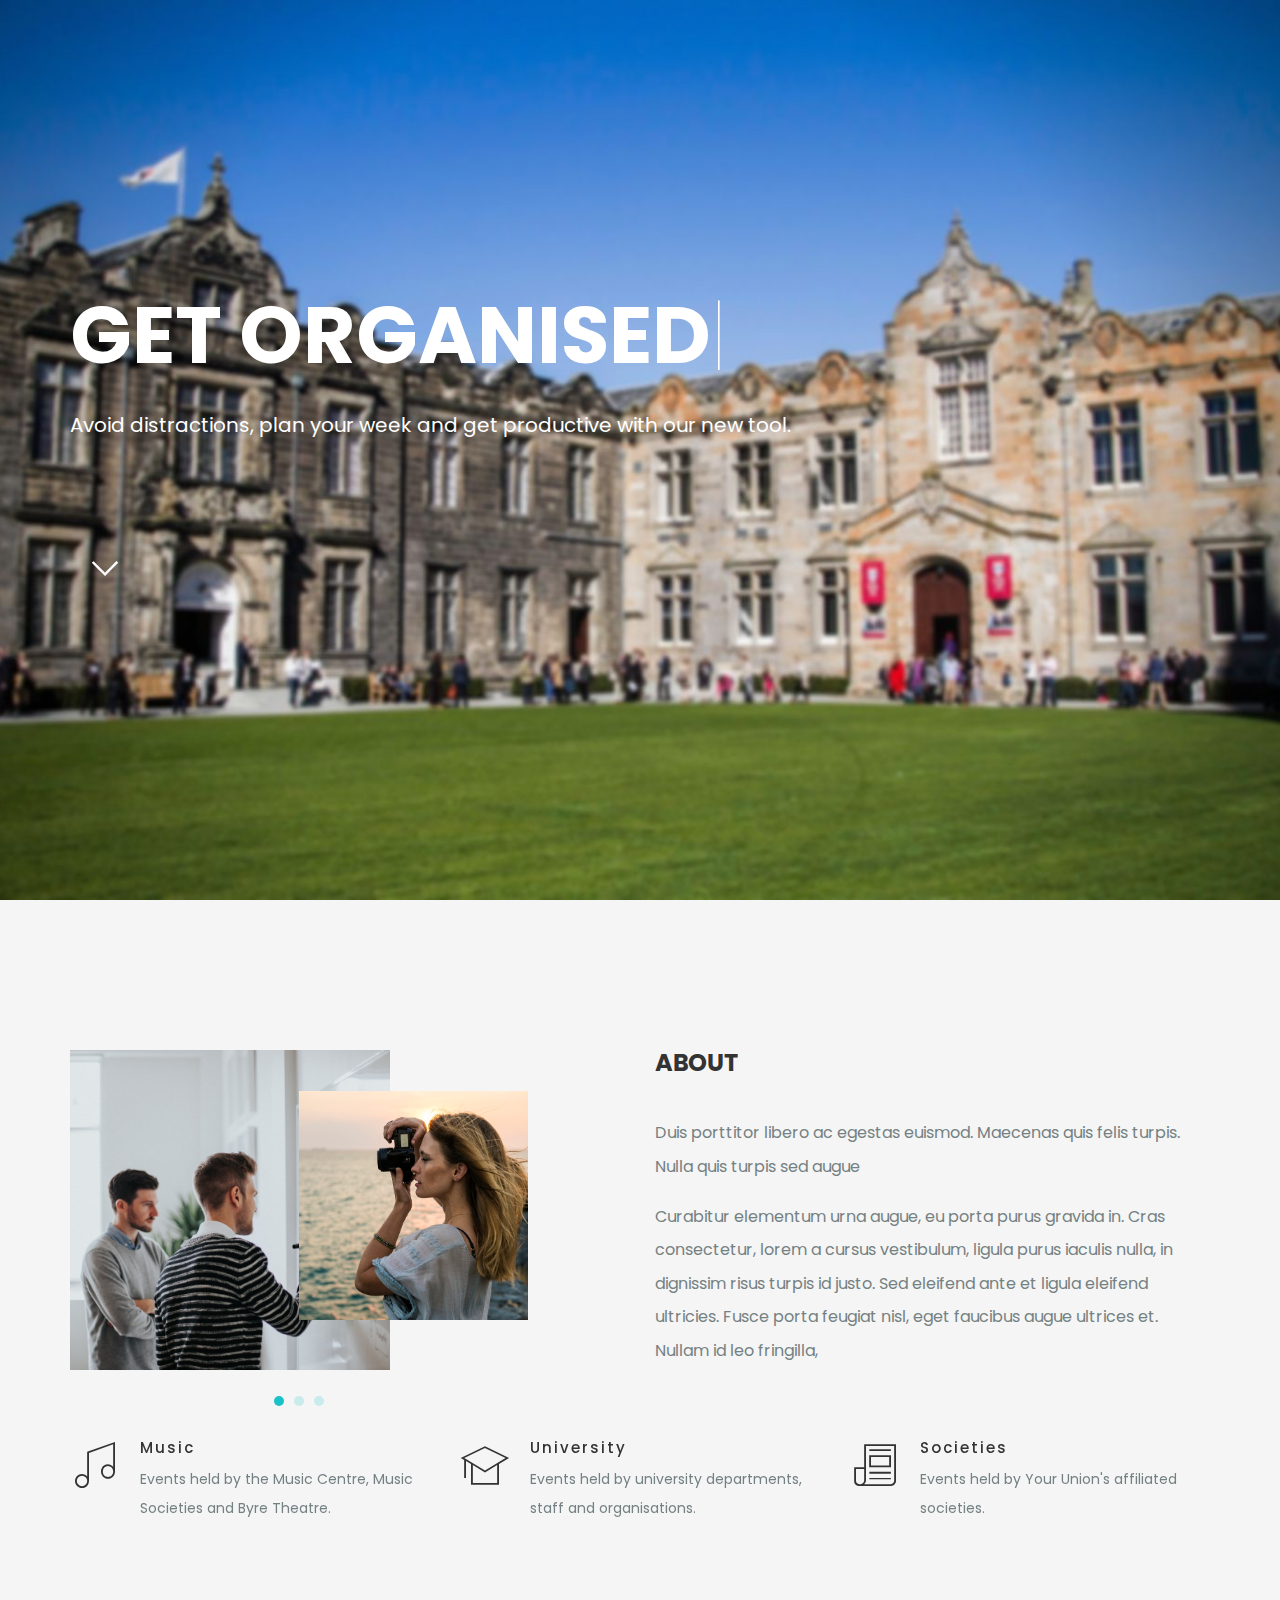
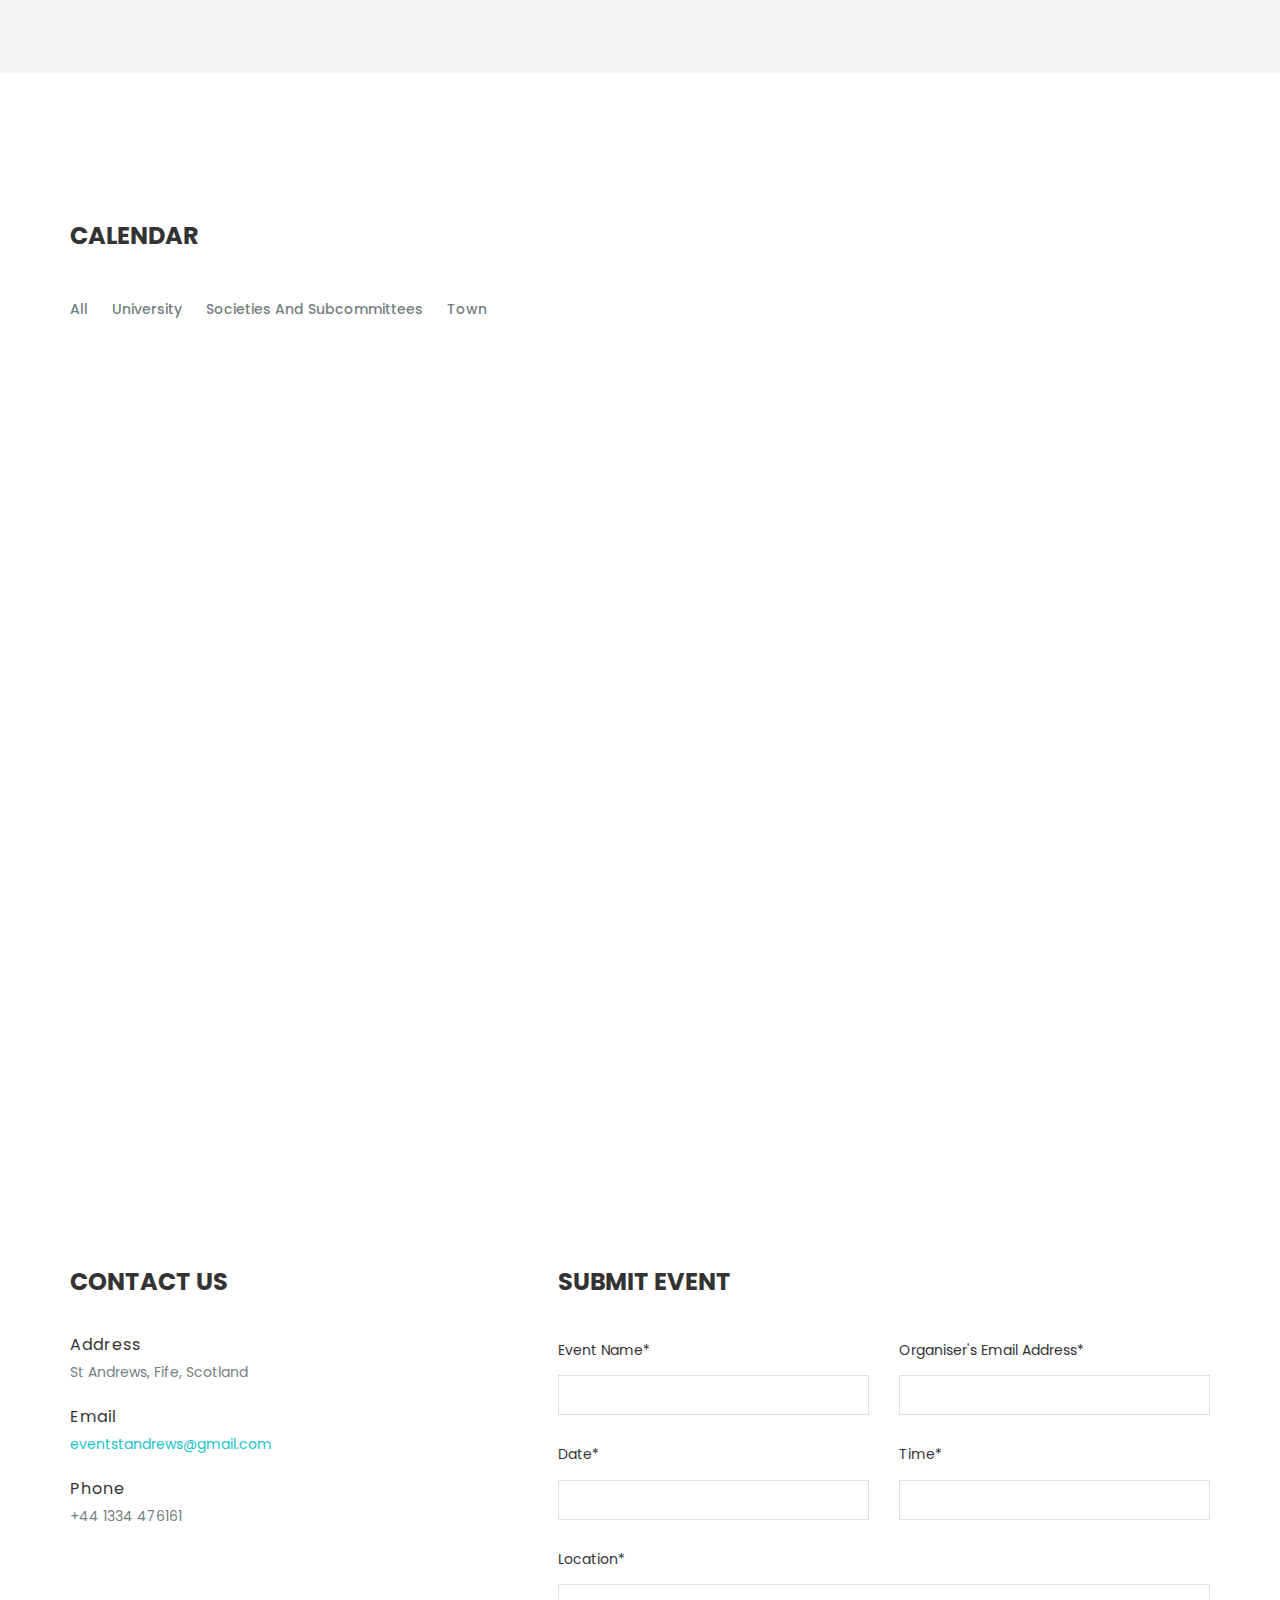
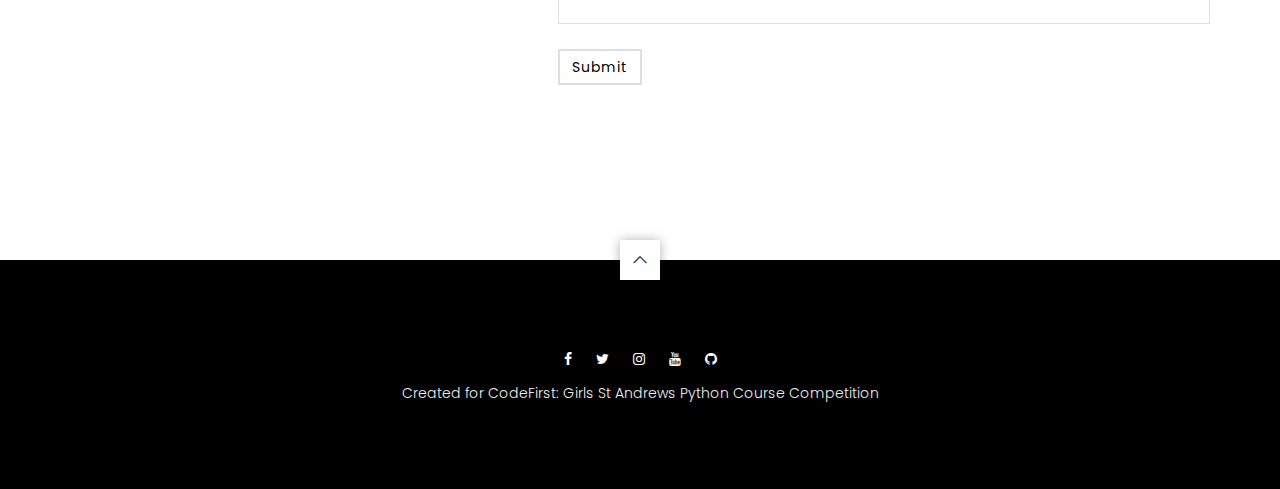
==== index.html @ 561518a0 "Update index.html" ====
<!DOCTYPE html>
<html>
	<head>
		<title>St Andrews Events</title>
		<meta charset="utf-8">
		<meta name="viewport" content="width=device-width, initial-scale=1.0, maximum-scale=1.0, user-scalable=no">
		<meta name="format-detection" content="telephone=no">
		<meta name="apple-mobile-web-app-capable" content="yes">
		<!--Favicon--> 
		<link rel="shortcut icon" type="image/png" href="https://img.icons8.com/ios/64/000000/calendar.png">
		<!-- Fonts-->
		<link rel="stylesheet" type="text/css" href="assets/fonts/fontawesome/font-awesome.min.css">
		<link rel="stylesheet" type="text/css" href="assets/fonts/pe-icon/pe-icon.css">
		<!-- Vendors-->
		<link rel="stylesheet" type="text/css" href="assets/vendors/bootstrap/grid.css">
		<link rel="stylesheet" type="text/css" href="assets/vendors/magnific-popup/magnific-popup.min.css">
		<link rel="stylesheet" type="text/css" href="assets/vendors/swiper/swiper.css">
		<!-- App & fonts-->
		<link rel="stylesheet" type="text/css" href="https://fonts.googleapis.com/css?family=Poppins:300,400,500,600,700">
		<link rel="stylesheet" type="text/css" href="assets/css/main.css"><!--[if lt IE 9]>
			<script src="https://oss.maxcdn.com/libs/html5shiv/3.7.0/html5shiv.js"></script>
		<![endif]-->
	</head>

	<body>
		<div class="page-wrap">

			<!-- header -->
			<header class="header header--fixed">
				<div class="container">
					<div class="header__inner">
						<div class="header__logo"><a href="index.html"><img src="assets/img/logo.png" alt=""/></a></div>
						<div class="header__menu">

							<!-- onepage-nav -->
							<nav class="onepage-nav">

								<!-- onepage-menu -->
								<ul class="onepage-menu">
									<li class="current-menu-item"><a href="#id-1">Home</a>
									</li>
									<li><a href="#id-2">About</a>
									</li>
									<li><a href="#id-3">Calendar</a>
									</li>
									<li><a href="#id-5">Submit Event</a>
									</li>
								</ul><!-- onepage-menu -->

								<div class="navbar-toggle"><span></span><span></span><span></span></div>
							</nav><!-- End / onepage-nav -->

						</div>
					</div>
				</div>
			</header><!-- End / header -->

			<!-- Content-->
			<div class="md-content">

				<!-- hero -->
				<div class="hero" id="id-1" style="background-image: url('assets/img/bg/1.jpg');">
					<div class="hero__wrapper">
						<div class="container">
							<div class="row">
								<div class="col-lg-8 ">
									<h1 class="hero__title">Get

										<!-- typing__module -->
										<div class="typing__module" data-options='{"typeSpeed":60}'>
											<div class="typed-strings"><span>Organised.</span><span>Involved.</span><span>Productive.</span>
											</div><span class="typed"></span>
										</div><!-- End / typing__module -->

									</h1>
									<p class="hero__text">Avoid distractions, plan your week and get productive with our new tool.</p>
								</div>
							</div><span id="back-to-down"><i class="pe-7s-angle-down"></i></span>
						</div>
					</div>
				</div><!-- End / hero -->


				<!-- Section -->
				<section class="md-section bg-gray" id="id-2">
					<div class="container">
						<div class="row">
							<div class="col-lg-5 ">

								<!-- slide-image -->
								<div class="slide-image">

									<!-- swiper__module swiper-container -->
									<div class="swiper__module swiper-container slide-image__front" data-options='{"slidesPerView":1,"spaceBetween":0}'>
										<div class="swiper-wrapper">
											<div class="slide-item" style="background-image: url('assets/img/about/1.jpg');"></div>
											<div class="slide-item" style="background-image: url('assets/img/about/2.jpg');"></div>
											<div class="slide-item" style="background-image: url('assets/img/about/3.jpg');"></div>
										</div>
										<div class="swiper-pagination-custom"></div>
									</div><!-- End / swiper__module swiper-container -->


									<!-- swiper-thumbnails__module swiper-container -->
									<div class="swiper-thumbnails__module swiper-container slide-image__black" data-options='{"slidesPerView":1,"spaceBetween":0,"delay":10000}'>
										<div class="swiper-wrapper">
											<div class="slide-item" style="background-image: url('assets/img/about/1b.jpg');"></div>
											<div class="slide-item" style="background-image: url('assets/img/about/2b.jpg');"></div>
											<div class="slide-item" style="background-image: url('assets/img/about/3b.jpg');"></div>
										</div>
									</div><!-- End / swiper-thumbnails__module swiper-container -->

								</div><!-- End / slide-image -->

							</div>
							<div class="col-lg-6 col-xs-offset-0 col-sm-offset-0 col-md-offset-0 col-lg-offset-1 ">

								<!-- title -->
								<div class="title">
									<h2 class="title__title">About</h2>
								</div><!-- End / title -->

								<p class="fz-16">Duis porttitor libero ac egestas euismod. Maecenas quis felis turpis. Nulla quis turpis sed augue</p>
								<p class="fz-16">Curabitur elementum urna augue, eu porta purus gravida in. Cras consectetur, lorem a cursus vestibulum, ligula purus iaculis nulla, in dignissim risus turpis id justo. Sed eleifend ante et ligula eleifend ultricies. Fusce porta feugiat nisl, eget faucibus augue ultrices et. Nullam id leo fringilla,</p>
							</div>
						</div>

						<!-- swiper__module swiper-container -->
						<div class="swiper__module swiper-container mt-50" data-options='{"slidesPerView":3,"spaceBetween":30,"autoplay":2000,"breakpoints":{"640":{"slidesPerView":1},"991":{"slidesPerView":2}}}'>
							<div class="swiper-wrapper">

								<!-- service -->
								<div class="service mb-0">
									<div class="service__icon"><i class="pe-7s-music"></i></div>
									<h3 class="service__title">Music</h3>
									<p class="service__text">Events held by the Music Centre, Music Societies and Byre Theatre.</p>
								</div><!-- End / service -->


								<!-- service -->
								<div class="service mb-0">
									<div class="service__icon"><i class="pe-7s-study"></i></div>
									<h3 class="service__title">University</h3>
									<p class="service__text">Events held by university departments, staff and organisations.</p>
								</div><!-- End / service -->


								<!-- service -->
								<div class="service mb-0">
									<div class="service__icon"><i class="pe-7s-news-paper"></i></div>
									<h3 class="service__title">Societies</h3>
									<p class="service__text">Events held by Your Union's affiliated societies.</p>
								</div><!-- End / service -->


								<!-- service -->
								<div class="service mb-0">
									<div class="service__icon"><i class="pe-7s-like"></i></div>
									<h3 class="service__title">Town</h3>
									<p class="service__text">Events held by the council and town establishments.</p>
								</div><!-- End / service -->


								<!-- service -->
								<div class="service mb-0">
									<div class="service__icon"><i class="pe-7s-study"></i></div>
									<h3 class="service__title">University</h3>
									<p class="service__text">Events held by university departments, staff and organisations.</p>
								</div><!-- End / service -->


								<!-- service -->
								<div class="service mb-0">
									<div class="service__icon"><i class="pe-7s-news-paper"></i></div>
									<h3 class="service__title">Societies</h3>
									<p class="service__text">Events held by Your Union's affiliated societies.</p>
								</div><!-- End / service -->


								<!-- service -->
								<div class="service mb-0">
									<div class="service__icon"><i class="pe-7s-ball"></i></div>
									<h3 class="service__title">Sports</h3>
									<p class="service__text">Events held by the University Sports Centre.</p>
								</div><!-- End / service -->


								<!-- service -->
								<div class="service mb-0">
									<div class="service__icon"><i class="pe-7s-music"></i></div>
									<h3 class="service__title">Music</h3>
									<p class="service__text">Events held by the Music Centre, Music Societies and Byre Theatre.</p>
								</div><!-- End / service -->


							</div>
						</div><!-- End / swiper__module swiper-container -->

					</div>
				</section>
				<!-- End / Section -->


				<!-- Section -->
				<section class="md-section" id="id-3">
					<div class="container">
						<div class="row">
							<div class="col-lg-8 ">

								<!-- title -->
								<div class="title">
									<h2 class="title__title">Calendar</h2>
								</div><!-- End / title -->

							</div>
						</div>
							<div class="filter">
								<ul class="filter__list">
									<li><a href="#" data-filter="*">All</a></li>
									<li><a href="#" data-filter=".cat1">University</a></li>
									<li><a href="#" data-filter=".cat2">Societies and Subcommittees</a></li>
									<li><a href="#" data-filter=".cat3">Town</a></li>
								</ul>
							</div>
							<iframe src="https://calendar.google.com/calendar/b/1/embed?height=750&amp;wkst=2&amp;bgcolor=%23ffffff&amp;ctz=Europe%2FLondon&amp;src=ZXZlbnRzdGFuZHJld3NAZ21haWwuY29t&amp;src=MDhibmlxaTZuczhkZzJpc28xNDZiMWprb25rMThwMHZAaW1wb3J0LmNhbGVuZGFyLmdvb2dsZS5jb20&amp;color=%23B1365F&amp;color=%232952A3&amp;showPrint=0&amp;hl=en_GB&amp;title=Events%20in%20St%20Andrews" style="border-width:0" width="1100" height="600" frameborder="0" scrolling="no"></iframe>							</div>
						</div>
					</div>
				</section>
				<!-- End / Section -->


				<!-- Section -->
				<section class="md-section" id="id-5">
					<div class="container">
						<div class="row">
							<div class="col-lg-4 ">

								<!-- title -->
								<div class="title">
									<h2 class="title__title">Contact Us</h2>
								</div><!-- End / title -->

								<div class="mb-40">

									<!-- contact -->
									<div class="contact">
										<h3 class="contact__title">Address</h3>
										<div>St Andrews, Fife, Scotland</div>
									</div><!-- End / contact -->


									<!-- contact -->
									<div class="contact">
										<h3 class="contact__title">Email</h3>
										<div><a href="">eventstandrews@gmail.com</a></div>
									</div><!-- End / contact -->


									<!-- contact -->
									<div class="contact">
										<h3 class="contact__title">Phone</h3>
										<div>+44 1334 476161</div>
									</div><!-- End / contact -->

								</div>
							</div>
							<div class="col-lg-7 col-xs-offset-0 col-sm-offset-0 col-md-offset-0 col-lg-offset-1 ">

								<!-- title -->
								<div class="title">
									<h2 class="title__title">Submit Event</h2>
								</div><!-- End / title -->

								<div class="form-wrapper">

									<!-- form-item -->
									<div class="form-item form-item--half">
										<label class="form__label">Event Name<span>*</span>
										</label>
										<input class="form-control" type="text" name="input" placeholder=""/>
									</div><!-- End / form-item -->


									<!-- form-item -->
									<div class="form-item form-item--half">
										<label class="form__label">Organiser's Email Address<span>*</span>
										</label>
										<input class="form-control" type="text" name="input" placeholder=""/>
									</div><!-- End / form-item -->

									<!-- form-item -->
									<div class="form-item form-item--half">
										<label class="form__label">Date<span>*</span>
										</label>
										<input class="form-control" type="text" name="input" placeholder=""/>
									</div><!-- End / form-item -->


									<!-- form-item -->
									<div class="form-item form-item--half">
										<label class="form__label">Time<span>*</span>
										</label>
										<input class="form-control" type="text" name="input" placeholder=""/>
									</div><!-- End / form-item -->


									<!-- form-item -->
									<div class="form-item form-item">
										<label class="form__label">Location<span>*</span>
										</label>
										<input class="form-control" type="text" name="input" placeholder=""/>
									</div><!-- End / form-item -->


									<!-- form-item -->
									<div class="form-item">
										<a class="md-btn btn-custom" href="#">Submit
										</a>
									</div><!-- End / form-item -->

								</div>
							</div>
						</div>
					</div>
				</section>
				<!-- End / Section -->

			</div>
			<!-- End / Content-->

			<!-- footer -->
			<div class="footer">
				<div id="back-to-top"><i class="pe-7s-angle-up"></i></div>
				<div class="container">
					<div class="footer__wrapper">
						<div class="footer__social">

										<!-- social-icon -->
										<a class="social-icon" href="https://www.facebook.com/uniofsta/"><i class="social-icon__icon fa fa-facebook"></i>
										</a><!-- End / social-icon -->


										<!-- social-icon -->
										<a class="social-icon" href="https://twitter.com/univofstandrews?ref_src=twsrc%5Egoogle%7Ctwcamp%5Eserp%7Ctwgr%5Eauthor"><i class="social-icon__icon fa fa-twitter"></i>
										</a><!-- End / social-icon -->


										<!-- social-icon -->
										<a class="social-icon" href="https://www.instagram.com/uniofstandrews/?hl=en"><i class="social-icon__icon fa fa-instagram"></i>
										</a><!-- End / social-icon -->


										<!-- social-icon -->
										<a class="social-icon" href="https://www.youtube.com/channel/UCQ_Bw0nHSSAQrsTl6CIl1nQ"><i class="social-icon__icon fa fa-youtube"></i>
										</a><!-- End / social-icon -->


										<!-- social-icon -->
										<a class="social-icon" href="https://github.com/mollechu/StAEvents"><i class="social-icon__icon fa fa-github"></i>
										</a><!-- End / social-icon -->

						</div>
						<p class="footer__copy">Created for CodeFirst: Girls St Andrews Python Course Competition</p>
					</div>
				</div>
			</div><!-- End / footer -->

		</div>
		<!-- Vendors-->
		<script type="text/javascript" src="assets/vendors/jquery/jquery.min.js"></script>
		<script type="text/javascript" src="assets/vendors/imagesloaded/imagesloaded.pkgd.js"></script>
		<script type="text/javascript" src="assets/vendors/isotope-layout/isotope.pkgd.js"></script>
		<script type="text/javascript" src="assets/vendors/jquery-one-page/jquery.nav.min.js"></script>
		<script type="text/javascript" src="assets/vendors/jquery.easing/jquery.easing.min.js"></script>
		<script type="text/javascript" src="assets/vendors/jquery.matchHeight/jquery.matchHeight.min.js"></script>
		<script type="text/javascript" src="assets/vendors/magnific-popup/jquery.magnific-popup.min.js"></script>
		<script type="text/javascript" src="assets/vendors/masonry-layout/masonry.pkgd.js"></script>
		<script type="text/javascript" src="assets/vendors/swiper/swiper.jquery.js"></script>
		<script type="text/javascript" src="assets/vendors/menu/menu.js"></script>
		<script type="text/javascript" src="assets/vendors/typed/typed.min.js"></script>
		<!-- App-->
		<script type="text/javascript" src="assets/js/main.js"></script>
	</body>
</html>
---- assets/fonts/pe-icon/pe-icon.css ----
@font-face {
	font-family: 'Pe-icon-7-stroke';
	src:url('fonts/Pe-icon-7-stroke.eot?d7yf1v');
	src:url('fonts/Pe-icon-7-stroke.eot?#iefixd7yf1v') format('embedded-opentype'),
		url('fonts/Pe-icon-7-stroke.woff?d7yf1v') format('woff'),
		url('fonts/Pe-icon-7-stroke.ttf?d7yf1v') format('truetype'),
		url('fonts/Pe-icon-7-stroke.svg?d7yf1v#Pe-icon-7-stroke') format('svg');
	font-weight: normal;
	font-style: normal;
}

[class^="pe-7s-"], [class*=" pe-7s-"] {
	font-family: 'Pe-icon-7-stroke';
	speak: none;
	font-style: normal;
	font-weight: normal;
	font-variant: normal;
	text-transform: none;
	line-height: 1;

	/* Better Font Rendering =========== */
	-webkit-font-smoothing: antialiased;
	-moz-osx-font-smoothing: grayscale;
}

.pe-7s-album:before {
	content: "\e6aa";
}
.pe-7s-arc:before {
	content: "\e6ab";
}
.pe-7s-back-2:before {
	content: "\e6ac";
}
.pe-7s-bandaid:before {
	content: "\e6ad";
}
.pe-7s-car:before {
	content: "\e6ae";
}
.pe-7s-diamond:before {
	content: "\e6af";
}
.pe-7s-door-lock:before {
	content: "\e6b0";
}
.pe-7s-eyedropper:before {
	content: "\e6b1";
}
.pe-7s-female:before {
	content: "\e6b2";
}
.pe-7s-gym:before {
	content: "\e6b3";
}
.pe-7s-hammer:before {
	content: "\e6b4";
}
.pe-7s-headphones:before {
	content: "\e6b5";
}
.pe-7s-helm:before {
	content: "\e6b6";
}
.pe-7s-hourglass:before {
	content: "\e6b7";
}
.pe-7s-leaf:before {
	content: "\e6b8";
}
.pe-7s-magic-wand:before {
	content: "\e6b9";
}
.pe-7s-male:before {
	content: "\e6ba";
}
.pe-7s-map-2:before {
	content: "\e6bb";
}
.pe-7s-next-2:before {
	content: "\e6bc";
}
.pe-7s-paint-bucket:before {
	content: "\e6bd";
}
.pe-7s-pendrive:before {
	content: "\e6be";
}
.pe-7s-photo:before {
	content: "\e6bf";
}
.pe-7s-piggy:before {
	content: "\e6c0";
}
.pe-7s-plugin:before {
	content: "\e6c1";
}
.pe-7s-refresh-2:before {
	content: "\e6c2";
}
.pe-7s-rocket:before {
	content: "\e6c3";
}
.pe-7s-settings:before {
	content: "\e6c4";
}
.pe-7s-shield:before {
	content: "\e6c5";
}
.pe-7s-smile:before {
	content: "\e6c6";
}
.pe-7s-usb:before {
	content: "\e6c7";
}
.pe-7s-vector:before {
	content: "\e6c8";
}
.pe-7s-wine:before {
	content: "\e6c9";
}
.pe-7s-cloud-upload:before {
	content: "\e68a";
}
.pe-7s-cash:before {
	content: "\e68c";
}
.pe-7s-close:before {
	content: "\e680";
}
.pe-7s-bluetooth:before {
	content: "\e68d";
}
.pe-7s-cloud-download:before {
	content: "\e68b";
}
.pe-7s-way:before {
	content: "\e68e";
}
.pe-7s-close-circle:before {
	content: "\e681";
}
.pe-7s-id:before {
	content: "\e68f";
}
.pe-7s-angle-up:before {
	content: "\e682";
}
.pe-7s-wristwatch:before {
	content: "\e690";
}
.pe-7s-angle-up-circle:before {
	content: "\e683";
}
.pe-7s-world:before {
	content: "\e691";
}
.pe-7s-angle-right:before {
	content: "\e684";
}
.pe-7s-volume:before {
	content: "\e692";
}
.pe-7s-angle-right-circle:before {
	content: "\e685";
}
.pe-7s-users:before {
	content: "\e693";
}
.pe-7s-angle-left:before {
	content: "\e686";
}
.pe-7s-user-female:before {
	content: "\e694";
}
.pe-7s-angle-left-circle:before {
	content: "\e687";
}
.pe-7s-up-arrow:before {
	content: "\e695";
}
.pe-7s-angle-down:before {
	content: "\e688";
}
.pe-7s-switch:before {
	content: "\e696";
}
.pe-7s-angle-down-circle:before {
	content: "\e689";
}
.pe-7s-scissors:before {
	content: "\e697";
}
.pe-7s-wallet:before {
	content: "\e600";
}
.pe-7s-safe:before {
	content: "\e698";
}
.pe-7s-volume2:before {
	content: "\e601";
}
.pe-7s-volume1:before {
	content: "\e602";
}
.pe-7s-voicemail:before {
	content: "\e603";
}
.pe-7s-video:before {
	content: "\e604";
}
.pe-7s-user:before {
	content: "\e605";
}
.pe-7s-upload:before {
	content: "\e606";
}
.pe-7s-unlock:before {
	content: "\e607";
}
.pe-7s-umbrella:before {
	content: "\e608";
}
.pe-7s-trash:before {
	content: "\e609";
}
.pe-7s-tools:before {
	content: "\e60a";
}
.pe-7s-timer:before {
	content: "\e60b";
}
.pe-7s-ticket:before {
	content: "\e60c";
}
.pe-7s-target:before {
	content: "\e60d";
}
.pe-7s-sun:before {
	content: "\e60e";
}
.pe-7s-study:before {
	content: "\e60f";
}
.pe-7s-stopwatch:before {
	content: "\e610";
}
.pe-7s-star:before {
	content: "\e611";
}
.pe-7s-speaker:before {
	content: "\e612";
}
.pe-7s-signal:before {
	content: "\e613";
}
.pe-7s-shuffle:before {
	content: "\e614";
}
.pe-7s-shopbag:before {
	content: "\e615";
}
.pe-7s-share:before {
	content: "\e616";
}
.pe-7s-server:before {
	content: "\e617";
}
.pe-7s-search:before {
	content: "\e618";
}
.pe-7s-film:before {
	content: "\e6a5";
}
.pe-7s-science:before {
	content: "\e619";
}
.pe-7s-disk:before {
	content: "\e6a6";
}
.pe-7s-ribbon:before {
	content: "\e61a";
}
.pe-7s-repeat:before {
	content: "\e61b";
}
.pe-7s-refresh:before {
	content: "\e61c";
}
.pe-7s-add-user:before {
	content: "\e6a9";
}
.pe-7s-refresh-cloud:before {
	content: "\e61d";
}
.pe-7s-paperclip:before {
	content: "\e69c";
}
.pe-7s-radio:before {
	content: "\e61e";
}
.pe-7s-note2:before {
	content: "\e69d";
}
.pe-7s-print:before {
	content: "\e61f";
}
.pe-7s-network:before {
	content: "\e69e";
}
.pe-7s-prev:before {
	content: "\e620";
}
.pe-7s-mute:before {
	content: "\e69f";
}
.pe-7s-power:before {
	content: "\e621";
}
.pe-7s-medal:before {
	content: "\e6a0";
}
.pe-7s-portfolio:before {
	content: "\e622";
}
.pe-7s-like2:before {
	content: "\e6a1";
}
.pe-7s-plus:before {
	content: "\e623";
}
.pe-7s-left-arrow:before {
	content: "\e6a2";
}
.pe-7s-play:before {
	content: "\e624";
}
.pe-7s-key:before {
	content: "\e6a3";
}
.pe-7s-plane:before {
	content: "\e625";
}
.pe-7s-joy:before {
	content: "\e6a4";
}
.pe-7s-photo-gallery:before {
	content: "\e626";
}
.pe-7s-pin:before {
	content: "\e69b";
}
.pe-7s-phone:before {
	content: "\e627";
}
.pe-7s-plug:before {
	content: "\e69a";
}
.pe-7s-pen:before {
	content: "\e628";
}
.pe-7s-right-arrow:before {
	content: "\e699";
}
.pe-7s-paper-plane:before {
	content: "\e629";
}
.pe-7s-delete-user:before {
	content: "\e6a7";
}
.pe-7s-paint:before {
	content: "\e62a";
}
.pe-7s-bottom-arrow:before {
	content: "\e6a8";
}
.pe-7s-notebook:before {
	content: "\e62b";
}
.pe-7s-note:before {
	content: "\e62c";
}
.pe-7s-next:before {
	content: "\e62d";
}
.pe-7s-news-paper:before {
	content: "\e62e";
}
.pe-7s-musiclist:before {
	content: "\e62f";
}
.pe-7s-music:before {
	content: "\e630";
}
.pe-7s-mouse:before {
	content: "\e631";
}
.pe-7s-more:before {
	content: "\e632";
}
.pe-7s-moon:before {
	content: "\e633";
}
.pe-7s-monitor:before {
	content: "\e634";
}
.pe-7s-micro:before {
	content: "\e635";
}
.pe-7s-menu:before {
	content: "\e636";
}
.pe-7s-map:before {
	content: "\e637";
}
.pe-7s-map-marker:before {
	content: "\e638";
}
.pe-7s-mail:before {
	content: "\e639";
}
.pe-7s-mail-open:before {
	content: "\e63a";
}
.pe-7s-mail-open-file:before {
	content: "\e63b";
}
.pe-7s-magnet:before {
	content: "\e63c";
}
.pe-7s-loop:before {
	content: "\e63d";
}
.pe-7s-look:before {
	content: "\e63e";
}
.pe-7s-lock:before {
	content: "\e63f";
}
.pe-7s-lintern:before {
	content: "\e640";
}
.pe-7s-link:before {
	content: "\e641";
}
.pe-7s-like:before {
	content: "\e642";
}
.pe-7s-light:before {
	content: "\e643";
}
.pe-7s-less:before {
	content: "\e644";
}
.pe-7s-keypad:before {
	content: "\e645";
}
.pe-7s-junk:before {
	content: "\e646";
}
.pe-7s-info:before {
	content: "\e647";
}
.pe-7s-home:before {
	content: "\e648";
}
.pe-7s-help2:before {
	content: "\e649";
}
.pe-7s-help1:before {
	content: "\e64a";
}
.pe-7s-graph3:before {
	content: "\e64b";
}
.pe-7s-graph2:before {
	content: "\e64c";
}
.pe-7s-graph1:before {
	content: "\e64d";
}
.pe-7s-graph:before {
	content: "\e64e";
}
.pe-7s-global:before {
	content: "\e64f";
}
.pe-7s-gleam:before {
	content: "\e650";
}
.pe-7s-glasses:before {
	content: "\e651";
}
.pe-7s-gift:before {
	content: "\e652";
}
.pe-7s-folder:before {
	content: "\e653";
}
.pe-7s-flag:before {
	content: "\e654";
}
.pe-7s-filter:before {
	content: "\e655";
}
.pe-7s-file:before {
	content: "\e656";
}
.pe-7s-expand1:before {
	content: "\e657";
}
.pe-7s-exapnd2:before {
	content: "\e658";
}
.pe-7s-edit:before {
	content: "\e659";
}
.pe-7s-drop:before {
	content: "\e65a";
}
.pe-7s-drawer:before {
	content: "\e65b";
}
.pe-7s-download:before {
	content: "\e65c";
}
.pe-7s-display2:before {
	content: "\e65d";
}
.pe-7s-display1:before {
	content: "\e65e";
}
.pe-7s-diskette:before {
	content: "\e65f";
}
.pe-7s-date:before {
	content: "\e660";
}
.pe-7s-cup:before {
	content: "\e661";
}
.pe-7s-culture:before {
	content: "\e662";
}
.pe-7s-crop:before {
	content: "\e663";
}
.pe-7s-credit:before {
	content: "\e664";
}
.pe-7s-copy-file:before {
	content: "\e665";
}
.pe-7s-config:before {
	content: "\e666";
}
.pe-7s-compass:before {
	content: "\e667";
}
.pe-7s-comment:before {
	content: "\e668";
}
.pe-7s-coffee:before {
	content: "\e669";
}
.pe-7s-cloud:before {
	content: "\e66a";
}
.pe-7s-clock:before {
	content: "\e66b";
}
.pe-7s-check:before {
	content: "\e66c";
}
.pe-7s-chat:before {
	content: "\e66d";
}
.pe-7s-cart:before {
	content: "\e66e";
}
.pe-7s-camera:before {
	content: "\e66f";
}
.pe-7s-call:before {
	content: "\e670";
}
.pe-7s-calculator:before {
	content: "\e671";
}
.pe-7s-browser:before {
	content: "\e672";
}
.pe-7s-box2:before {
	content: "\e673";
}
.pe-7s-box1:before {
	content: "\e674";
}
.pe-7s-bookmarks:before {
	content: "\e675";
}
.pe-7s-bicycle:before {
	content: "\e676";
}
.pe-7s-bell:before {
	content: "\e677";
}
.pe-7s-battery:before {
	content: "\e678";
}
.pe-7s-ball:before {
	content: "\e679";
}
.pe-7s-back:before {
	content: "\e67a";
}
.pe-7s-attention:before {
	content: "\e67b";
}
.pe-7s-anchor:before {
	content: "\e67c";
}
.pe-7s-albums:before {
	content: "\e67d";
}
.pe-7s-alarm:before {
	content: "\e67e";
}
.pe-7s-airplay:before {
	content: "\e67f";
}
---- assets/vendors/bootstrap/grid.css ----
/*!
 * Bootstrap v3.3.7 (http://getbootstrap.com)
 * Copyright 2011-2016 Twitter, Inc.
 * Licensed under MIT (https://github.com/twbs/bootstrap/blob/master/LICENSE)
 */
html{font-family:sans-serif;-ms-text-size-adjust:100%;-webkit-text-size-adjust:100%}body{margin:0}article,aside,details,figcaption,figure,footer,header,hgroup,main,menu,nav,section,summary{display:block}audio,canvas,progress,video{display:inline-block;vertical-align:baseline}audio:not([controls]){display:none;height:0}[hidden],template{display:none}a{background-color:transparent}a:active,a:hover{outline:0}abbr[title]{border-bottom:1px dotted}b,strong{font-weight:bold}dfn{font-style:italic}h1{font-size:2em;margin:0.67em 0}mark{background:#ff0;color:#000}small{font-size:80%}sub,sup{font-size:75%;line-height:0;position:relative;vertical-align:baseline}sup{top:-0.5em}sub{bottom:-0.25em}img{border:0}svg:not(:root){overflow:hidden}figure{margin:1em 40px}hr{-webkit-box-sizing:content-box;-moz-box-sizing:content-box;box-sizing:content-box;height:0}pre{overflow:auto}code,kbd,pre,samp{font-family:monospace, monospace;font-size:1em}button,input,optgroup,select,textarea{color:inherit;font:inherit;margin:0}button{overflow:visible}button,select{text-transform:none}button,html input[type="button"],input[type="reset"],input[type="submit"]{-webkit-appearance:button;cursor:pointer}button[disabled],html input[disabled]{cursor:default}button::-moz-focus-inner,input::-moz-focus-inner{border:0;padding:0}input{line-height:normal}input[type="checkbox"],input[type="radio"]{-webkit-box-sizing:border-box;-moz-box-sizing:border-box;box-sizing:border-box;padding:0}input[type="number"]::-webkit-inner-spin-button,input[type="number"]::-webkit-outer-spin-button{height:auto}input[type="search"]{-webkit-appearance:textfield;-webkit-box-sizing:content-box;-moz-box-sizing:content-box;box-sizing:content-box}input[type="search"]::-webkit-search-cancel-button,input[type="search"]::-webkit-search-decoration{-webkit-appearance:none}fieldset{border:1px solid #c0c0c0;margin:0 2px;padding:0.35em 0.625em 0.75em}legend{border:0;padding:0}textarea{overflow:auto}optgroup{font-weight:bold}table{border-collapse:collapse;border-spacing:0}td,th{padding:0}*{-webkit-box-sizing:border-box;-moz-box-sizing:border-box;box-sizing:border-box}*:before,*:after{-webkit-box-sizing:border-box;-moz-box-sizing:border-box;box-sizing:border-box}html{font-size:10px;-webkit-tap-highlight-color:rgba(0,0,0,0)}body{font-family:"Helvetica Neue",Helvetica,Arial,sans-serif;font-size:14px;line-height:1.42857143;color:#333;background-color:#fff}input,button,select,textarea{font-family:inherit;font-size:inherit;line-height:inherit}a{color:#337ab7;text-decoration:none}a:hover,a:focus{color:#23527c;text-decoration:underline}a:focus{outline:5px auto -webkit-focus-ring-color;outline-offset:-2px}figure{margin:0}img{vertical-align:middle}.img-responsive{display:block;max-width:100%;height:auto}.img-rounded{border-radius:6px}.img-thumbnail{padding:4px;line-height:1.42857143;background-color:#fff;border:1px solid #ddd;border-radius:4px;-webkit-transition:all .2s ease-in-out;-o-transition:all .2s ease-in-out;transition:all .2s ease-in-out;display:inline-block;max-width:100%;height:auto}.img-circle{border-radius:50%}hr{margin-top:20px;margin-bottom:20px;border:0;border-top:1px solid #eee}.sr-only{position:absolute;width:1px;height:1px;margin:-1px;padding:0;overflow:hidden;clip:rect(0, 0, 0, 0);border:0}.sr-only-focusable:active,.sr-only-focusable:focus{position:static;width:auto;height:auto;margin:0;overflow:visible;clip:auto}[role="button"]{cursor:pointer}.container{margin-right:auto;margin-left:auto;padding-left:15px;padding-right:15px}@media (min-width:768px){.container{width:750px}}@media (min-width:992px){.container{width:970px}}@media (min-width:1200px){.container{width:1170px}}.container-fluid{margin-right:auto;margin-left:auto;padding-left:15px;padding-right:15px}.row{margin-left:-15px;margin-right:-15px}.col-xs-1, .col-sm-1, .col-md-1, .col-lg-1, .col-xs-2, .col-sm-2, .col-md-2, .col-lg-2, .col-xs-3, .col-sm-3, .col-md-3, .col-lg-3, .col-xs-4, .col-sm-4, .col-md-4, .col-lg-4, .col-xs-5, .col-sm-5, .col-md-5, .col-lg-5, .col-xs-6, .col-sm-6, .col-md-6, .col-lg-6, .col-xs-7, .col-sm-7, .col-md-7, .col-lg-7, .col-xs-8, .col-sm-8, .col-md-8, .col-lg-8, .col-xs-9, .col-sm-9, .col-md-9, .col-lg-9, .col-xs-10, .col-sm-10, .col-md-10, .col-lg-10, .col-xs-11, .col-sm-11, .col-md-11, .col-lg-11, .col-xs-12, .col-sm-12, .col-md-12, .col-lg-12{position:relative;min-height:1px;padding-left:15px;padding-right:15px}.col-xs-1, .col-xs-2, .col-xs-3, .col-xs-4, .col-xs-5, .col-xs-6, .col-xs-7, .col-xs-8, .col-xs-9, .col-xs-10, .col-xs-11, .col-xs-12{float:left}.col-xs-12{width:100%}.col-xs-11{width:91.66666667%}.col-xs-10{width:83.33333333%}.col-xs-9{width:75%}.col-xs-8{width:66.66666667%}.col-xs-7{width:58.33333333%}.col-xs-6{width:50%}.col-xs-5{width:41.66666667%}.col-xs-4{width:33.33333333%}.col-xs-3{width:25%}.col-xs-2{width:16.66666667%}.col-xs-1{width:8.33333333%}.col-xs-pull-12{right:100%}.col-xs-pull-11{right:91.66666667%}.col-xs-pull-10{right:83.33333333%}.col-xs-pull-9{right:75%}.col-xs-pull-8{right:66.66666667%}.col-xs-pull-7{right:58.33333333%}.col-xs-pull-6{right:50%}.col-xs-pull-5{right:41.66666667%}.col-xs-pull-4{right:33.33333333%}.col-xs-pull-3{right:25%}.col-xs-pull-2{right:16.66666667%}.col-xs-pull-1{right:8.33333333%}.col-xs-pull-0{right:auto}.col-xs-push-12{left:100%}.col-xs-push-11{left:91.66666667%}.col-xs-push-10{left:83.33333333%}.col-xs-push-9{left:75%}.col-xs-push-8{left:66.66666667%}.col-xs-push-7{left:58.33333333%}.col-xs-push-6{left:50%}.col-xs-push-5{left:41.66666667%}.col-xs-push-4{left:33.33333333%}.col-xs-push-3{left:25%}.col-xs-push-2{left:16.66666667%}.col-xs-push-1{left:8.33333333%}.col-xs-push-0{left:auto}.col-xs-offset-12{margin-left:100%}.col-xs-offset-11{margin-left:91.66666667%}.col-xs-offset-10{margin-left:83.33333333%}.col-xs-offset-9{margin-left:75%}.col-xs-offset-8{margin-left:66.66666667%}.col-xs-offset-7{margin-left:58.33333333%}.col-xs-offset-6{margin-left:50%}.col-xs-offset-5{margin-left:41.66666667%}.col-xs-offset-4{margin-left:33.33333333%}.col-xs-offset-3{margin-left:25%}.col-xs-offset-2{margin-left:16.66666667%}.col-xs-offset-1{margin-left:8.33333333%}.col-xs-offset-0{margin-left:0}@media (min-width:768px){.col-sm-1, .col-sm-2, .col-sm-3, .col-sm-4, .col-sm-5, .col-sm-6, .col-sm-7, .col-sm-8, .col-sm-9, .col-sm-10, .col-sm-11, .col-sm-12{float:left}.col-sm-12{width:100%}.col-sm-11{width:91.66666667%}.col-sm-10{width:83.33333333%}.col-sm-9{width:75%}.col-sm-8{width:66.66666667%}.col-sm-7{width:58.33333333%}.col-sm-6{width:50%}.col-sm-5{width:41.66666667%}.col-sm-4{width:33.33333333%}.col-sm-3{width:25%}.col-sm-2{width:16.66666667%}.col-sm-1{width:8.33333333%}.col-sm-pull-12{right:100%}.col-sm-pull-11{right:91.66666667%}.col-sm-pull-10{right:83.33333333%}.col-sm-pull-9{right:75%}.col-sm-pull-8{right:66.66666667%}.col-sm-pull-7{right:58.33333333%}.col-sm-pull-6{right:50%}.col-sm-pull-5{right:41.66666667%}.col-sm-pull-4{right:33.33333333%}.col-sm-pull-3{right:25%}.col-sm-pull-2{right:16.66666667%}.col-sm-pull-1{right:8.33333333%}.col-sm-pull-0{right:auto}.col-sm-push-12{left:100%}.col-sm-push-11{left:91.66666667%}.col-sm-push-10{left:83.33333333%}.col-sm-push-9{left:75%}.col-sm-push-8{left:66.66666667%}.col-sm-push-7{left:58.33333333%}.col-sm-push-6{left:50%}.col-sm-push-5{left:41.66666667%}.col-sm-push-4{left:33.33333333%}.col-sm-push-3{left:25%}.col-sm-push-2{left:16.66666667%}.col-sm-push-1{left:8.33333333%}.col-sm-push-0{left:auto}.col-sm-offset-12{margin-left:100%}.col-sm-offset-11{margin-left:91.66666667%}.col-sm-offset-10{margin-left:83.33333333%}.col-sm-offset-9{margin-left:75%}.col-sm-offset-8{margin-left:66.66666667%}.col-sm-offset-7{margin-left:58.33333333%}.col-sm-offset-6{margin-left:50%}.col-sm-offset-5{margin-left:41.66666667%}.col-sm-offset-4{margin-left:33.33333333%}.col-sm-offset-3{margin-left:25%}.col-sm-offset-2{margin-left:16.66666667%}.col-sm-offset-1{margin-left:8.33333333%}.col-sm-offset-0{margin-left:0}}@media (min-width:992px){.col-md-1, .col-md-2, .col-md-3, .col-md-4, .col-md-5, .col-md-6, .col-md-7, .col-md-8, .col-md-9, .col-md-10, .col-md-11, .col-md-12{float:left}.col-md-12{width:100%}.col-md-11{width:91.66666667%}.col-md-10{width:83.33333333%}.col-md-9{width:75%}.col-md-8{width:66.66666667%}.col-md-7{width:58.33333333%}.col-md-6{width:50%}.col-md-5{width:41.66666667%}.col-md-4{width:33.33333333%}.col-md-3{width:25%}.col-md-2{width:16.66666667%}.col-md-1{width:8.33333333%}.col-md-pull-12{right:100%}.col-md-pull-11{right:91.66666667%}.col-md-pull-10{right:83.33333333%}.col-md-pull-9{right:75%}.col-md-pull-8{right:66.66666667%}.col-md-pull-7{right:58.33333333%}.col-md-pull-6{right:50%}.col-md-pull-5{right:41.66666667%}.col-md-pull-4{right:33.33333333%}.col-md-pull-3{right:25%}.col-md-pull-2{right:16.66666667%}.col-md-pull-1{right:8.33333333%}.col-md-pull-0{right:auto}.col-md-push-12{left:100%}.col-md-push-11{left:91.66666667%}.col-md-push-10{left:83.33333333%}.col-md-push-9{left:75%}.col-md-push-8{left:66.66666667%}.col-md-push-7{left:58.33333333%}.col-md-push-6{left:50%}.col-md-push-5{left:41.66666667%}.col-md-push-4{left:33.33333333%}.col-md-push-3{left:25%}.col-md-push-2{left:16.66666667%}.col-md-push-1{left:8.33333333%}.col-md-push-0{left:auto}.col-md-offset-12{margin-left:100%}.col-md-offset-11{margin-left:91.66666667%}.col-md-offset-10{margin-left:83.33333333%}.col-md-offset-9{margin-left:75%}.col-md-offset-8{margin-left:66.66666667%}.col-md-offset-7{margin-left:58.33333333%}.col-md-offset-6{margin-left:50%}.col-md-offset-5{margin-left:41.66666667%}.col-md-offset-4{margin-left:33.33333333%}.col-md-offset-3{margin-left:25%}.col-md-offset-2{margin-left:16.66666667%}.col-md-offset-1{margin-left:8.33333333%}.col-md-offset-0{margin-left:0}}@media (min-width:1200px){.col-lg-1, .col-lg-2, .col-lg-3, .col-lg-4, .col-lg-5, .col-lg-6, .col-lg-7, .col-lg-8, .col-lg-9, .col-lg-10, .col-lg-11, .col-lg-12{float:left}.col-lg-12{width:100%}.col-lg-11{width:91.66666667%}.col-lg-10{width:83.33333333%}.col-lg-9{width:75%}.col-lg-8{width:66.66666667%}.col-lg-7{width:58.33333333%}.col-lg-6{width:50%}.col-lg-5{width:41.66666667%}.col-lg-4{width:33.33333333%}.col-lg-3{width:25%}.col-lg-2{width:16.66666667%}.col-lg-1{width:8.33333333%}.col-lg-pull-12{right:100%}.col-lg-pull-11{right:91.66666667%}.col-lg-pull-10{right:83.33333333%}.col-lg-pull-9{right:75%}.col-lg-pull-8{right:66.66666667%}.col-lg-pull-7{right:58.33333333%}.col-lg-pull-6{right:50%}.col-lg-pull-5{right:41.66666667%}.col-lg-pull-4{right:33.33333333%}.col-lg-pull-3{right:25%}.col-lg-pull-2{right:16.66666667%}.col-lg-pull-1{right:8.33333333%}.col-lg-pull-0{right:auto}.col-lg-push-12{left:100%}.col-lg-push-11{left:91.66666667%}.col-lg-push-10{left:83.33333333%}.col-lg-push-9{left:75%}.col-lg-push-8{left:66.66666667%}.col-lg-push-7{left:58.33333333%}.col-lg-push-6{left:50%}.col-lg-push-5{left:41.66666667%}.col-lg-push-4{left:33.33333333%}.col-lg-push-3{left:25%}.col-lg-push-2{left:16.66666667%}.col-lg-push-1{left:8.33333333%}.col-lg-push-0{left:auto}.col-lg-offset-12{margin-left:100%}.col-lg-offset-11{margin-left:91.66666667%}.col-lg-offset-10{margin-left:83.33333333%}.col-lg-offset-9{margin-left:75%}.col-lg-offset-8{margin-left:66.66666667%}.col-lg-offset-7{margin-left:58.33333333%}.col-lg-offset-6{margin-left:50%}.col-lg-offset-5{margin-left:41.66666667%}.col-lg-offset-4{margin-left:33.33333333%}.col-lg-offset-3{margin-left:25%}.col-lg-offset-2{margin-left:16.66666667%}.col-lg-offset-1{margin-left:8.33333333%}.col-lg-offset-0{margin-left:0}}.clearfix:before,.clearfix:after,.container:before,.container:after,.container-fluid:before,.container-fluid:after,.row:before,.row:after{content:" ";display:table}.clearfix:after,.container:after,.container-fluid:after,.row:after{clear:both}.center-block{display:block;margin-left:auto;margin-right:auto}.pull-right{float:right !important}.pull-left{float:left !important}.hide{display:none !important}.show{display:block !important}.invisible{visibility:hidden}.text-hide{font:0/0 a;color:transparent;text-shadow:none;background-color:transparent;border:0}.hidden{display:none !important}.affix{position:fixed}
---- assets/css/main.css ----
/*------------------------------------------------------------------------
CSS
--------------------------------------------------------------------------

	1. base
	2. button
	3. form-item
	4. contact
	5. form_item
	6. grid-css
	7. portfolio
	8. post
	9. service_02
	10. slide-image
	11. socialicon
	12. swiper
	13. title
	14. typing
	15. footer
	16. header-01
	17. hero
	18. Layout
	19. Grid Boostrap
	20. Font size
	21. Margin Padding
    22. Swiper
	23. Popup

--------------------------------------------------------------------------*/

/* 1. base
--------------------------------------------------------------------------------*/

a[disabled], input[disabled], button[disabled], textarea[disabled] {
    cursor: not-allowed !important;
    opacity: .5 !important;
}

a:focus, input:focus, button:focus, textarea:focus {
    outline: none;
}

p {
    margin-top: 0;
    margin-bottom: 10px;
}

img {
    max-width: 100%;
    height: auto;
    border: 0;
}

.page-wrap {
    overflow: hidden;
}

.md-section {
    position: relative;
    background-repeat: no-repeat;
    background-size: cover;
    background-position: center center;
    z-index: 9;
    padding-top: 10px;
    padding-bottom: 10px;
}

@media (min-width: 320px) {
    .md-section {
        padding-top: calc(6.81818vw + 28.18182px);
        padding-bottom: calc(6.81818vw + 28.18182px);
    }
}

@media (min-width: 1200px) {
    .md-section {
        padding-top: 110px;
        padding-bottom: 110px;
    }
}

.md-text-left, .text-left {
    text-align: left !important;
}

.md-text-center, .text-center {
    text-align: center !important;
}

.md-text-right, .text-right {
    text-align: right !important;
}

.md-text-underline {
    text-decoration: underline !important;
}

.md-round {
    border-radius: 5px !important;
}

.md-pill {
    border-radius: 50% !important;
}

.md-tb {
    display: table;
    width: 100%;
    height: 100%;
}

.md-tb__cell {
    display: table-cell;
    vertical-align: middle;
}

.md-overlay, [data-gradient-bg] > canvas {
    position: absolute;
    width: 100%;
    height: 100%;
    top: 0;
    left: 0;
    z-index: -1;
}

.md-overlay {
    background-color: rgba(0, 0, 0, .4);
}

.bg-fixed {
    background-attachment: fixed;
}

.md-bg-cover {
    background-repeat: no-repeat;
    background-size: cover;
    background-position: center center;
}

.full {
    width: 100%;
    height: 100vh;
}

.embed-responsive {
    position: relative;
    display: block;
    height: 0;
    padding: 0;
    overflow: hidden;
}

.embed-responsive.embed-responsive-4by3 {
    padding-bottom: 75%;
}

.embed-responsive.embed-responsive-16by9 {
    padding-bottom: 56.25%;
}

.embed-responsive .embed-responsive-item, .embed-responsive iframe,
.embed-responsive embed, .embed-responsive object {
    position: absolute;
    top: 0;
    bottom: 0;
    left: 0;
    width: 100%;
    height: 100%;
    border: 0;
}

/* table Responsive */

.table-responsive-01 {
    width: 100%;
    overflow-y: hidden;
    overflow-x: auto;
}

.table-responsive-01 table > thead > tr > th,
.table-responsive-01 table > thead > tr > td,
.table-responsive-01 table > tbody > tr > th,
.table-responsive-01 table > tbody > tr > td,
.table-responsive-01 table > tfoot > tr > th,
.table-responsive-01 table > tfoot > tr > td {
    white-space: nowrap;
}

@media (max-width: 991px) {
    .table-responsive-02 table, .table-responsive-02 thead,
    .table-responsive-02 tbody, .table-responsive-02 th, .table-responsive-02 td,
    .table-responsive-02 tr {
        display: block;
    }

    .table-responsive-02 thead {
        border-top: 1px solid #e8e8e8 !important;
        border-bottom: none !important;
    }

    .table-responsive-02 thead tr {
        position: absolute;
        top: -9999px;
        left: -9999px;
    }

    .table-responsive-02 tr {
        padding: 15px 0;
        border-left: 1px solid #e8e8e8;
        border-right: 1px solid #e8e8e8;
    }

    .table-responsive-02 td {
        position: relative;
        padding: 15px 10px 15px 30% !important;
    }

    .table-responsive-02 td:before {
        content: attr(data-th);
        position: absolute;
        top: 15px;
        left: 20px;
        width: 25%;
        padding-right: 10px;
    }
}
a {
    color: #19c2c9;
}

a:hover {
    text-decoration: none;
    color: #19c2c9;
}

a:focus {
    text-decoration: none;
}

::-moz-selection {
    color: #fff;
    background-color: #333;
}

::selection {
    color: #fff;
    background-color: #333;
}

.md-section {
    padding-top: 30px;
    padding-bottom: 30px;
}

@media (min-width: 320px) {
    .md-section {
        padding-top: calc(11.36364vw + 13.63636px);
        padding-bottom: calc(11.36364vw + 13.63636px);
    }
}

@media (min-width: 1200px) {
    .md-section {
        padding-top: 150px;
        padding-bottom: 150px;
    }
}

hr {
    margin-top: 10px;
    margin-bottom: 10px;
    border-color: #dfdfdf;
}

.page-wrap {
    position: relative;
}



/* 2. button
--------------------------------------------------------------------------------*/

.md-btn {
    display: inline-block;
    border: 2px solid #dfdfdf;
    box-shadow: none;
    outline: none;
    margin: 0;
    text-align: center;
    font-size: 14px;
    padding: 9px 12px;
    color: #000;
    background-color: transparent;
    transition: all .3s ease;
    text-decoration: none;
    vertical-align: middle;
    overflow: hidden;
    cursor: pointer;
    font-family: "Poppins", sans-serif;
    letter-spacing: 1px;
    text-transform: capitalize;
    line-height: 1;
}

.md-btn:hover {
    background-color: #333;
    color: #fff;
    border-color: #333;
}

.md-btn[disabled] {
    opacity: .65;
    cursor: not-allowed;
}

.md-btn--primary {
    background-color: #19c2c9;
    color: #fff;
}

.md-btn--primary:hover {
    background-color: #000;
    color: #fff;
}

.md-btn--primary:focus {
    background-color: #000;
    color: #fff;
}

.md-btn--success {
    background-color: #5cb85c;
    color: #fff;
}

.md-btn--success:hover {
    background-color: #449d44;
    color: #fff;
}

.md-btn--success:focus {
    background-color: #449d44;
    color: #fff;
}

.md-btn--info {
    background-color: #5bc0de;
    color: #fff;
}

.md-btn--info:hover {
    background-color: #31b0d5;
    color: #fff;
}

.md-btn--info:focus {
    background-color: #31b0d5;
    color: #fff;
}

.md-btn--warning {
    background-color: #f0ad4e;
    color: #fff;
}

.md-btn--warning:hover {
    background-color: #ec971f;
    color: #fff;
}

.md-btn--warning:focus {
    background-color: #ec971f;
    color: #fff;
}

.md-btn--danger {
    background-color: #d9534f;
    color: #fff;
}

.md-btn--danger:hover {
    background-color: #c9302c;
    color: #fff;
}

.md-btn--danger:focus {
    background-color: #c9302c;
    color: #fff;
}

.md-btn--link {
    background-color: transparent;
    color: #fe6565;
}

.md-btn--link:hover {
    background-color: transparent;
    color: #fe6565;
    text-decoration: underline;
}

.md-btn--link:focus {
    background-color: transparent;
    color: #fe6565;
}

.md-btn--dark {
    background-color: #000;
    color: #fff;
}

.md-btn--dark:hover {
    background-color: #fe6565;
    color: #fff;
}

.md-btn--dark:focus {
    background-color: #fe6565;
    color: #fff;
}

.md-btn--xs {
    padding: 6px 15px;
    font-size: 12px;
}

.md-btn--sm {
    padding: 8px 15px;
    min-width: 100px;
    font-size: 12px;
}

.md-btn--md {
    padding: 10px 20px;
    min-width: 140px;
    font-size: 14px;
}

.md-btn--lg {
    padding: 14px 24px;
    min-width: 160px;
    font-size: 16px;
}

.md-btn--square {
    border-radius: 0;
}

.md-btn--round {
    border-radius: 5px;
}

.md-btn--pill {
    border-radius: 40px;
}

.md-btn--block {
    display: block;
    width: 100%;
}

.md-btn--disabled {
    opacity: .65;
    cursor: not-allowed;
}



/* 3. form-item
--------------------------------------------------------------------------------*/

input:not([type="button"]):not([type="submit"]):not([type="radio"]):not([type="checkbox"]):not([type="color"]),
select2, textarea, select, product__number:not([type="text"]) {
    box-shadow: none;
    outline: none;
    margin: 0;
    border-radius: 0;
    padding: 0 15px;
    line-height: 38px;
    border: 1px solid #dfdfdf;
    color: #000;
    font-size: 16px;
    vertical-align: middle;
    height: 40px;
    width: 100%;
}

input:not([type="button"]):not([type="submit"]):not([type="radio"]):not([type="checkbox"]):not([type="color"])::-webkit-input-placeholder,
select2::-webkit-input-placeholder, textarea::-webkit-input-placeholder,
select::-webkit-input-placeholder,
product__number:not([type="text"])::-webkit-input-placeholder {
    color: #333;
    font-family: "Poppins", sans-serif;
    text-transform: capitalize;
}

input:not([type="button"]):not([type="submit"]):not([type="radio"]):not([type="checkbox"]):not([type="color"])::-moz-placeholder,
select2::-moz-placeholder, textarea::-moz-placeholder, select::-moz-placeholder,
product__number:not([type="text"])::-moz-placeholder {
    color: #333;
    font-family: "Poppins", sans-serif;
    text-transform: capitalize;
}

input:not([type="button"]):not([type="submit"]):not([type="radio"]):not([type="checkbox"]):not([type="color"]):-moz-placeholder,
select2:-moz-placeholder, textarea:-moz-placeholder, select:-moz-placeholder,
product__number:not([type="text"]):-moz-placeholder {
    color: #333;
    font-family: "Poppins", sans-serif;
    text-transform: capitalize;
}

input:not([type="button"]):not([type="submit"]):not([type="radio"]):not([type="checkbox"]):not([type="color"]):-ms-input-placeholder,
select2:-ms-input-placeholder, textarea:-ms-input-placeholder,
select:-ms-input-placeholder,
product__number:not([type="text"]):-ms-input-placeholder {
    color: #333;
    font-family: "Poppins", sans-serif;
    text-transform: capitalize;
}

input:not([type="button"]):not([type="submit"]):not([type="radio"]):not([type="checkbox"]):not([type="color"]):focus,
select2:focus, textarea:focus, select:focus,
product__number:not([type="text"]):focus {
    border-color: #19c2c9;
}

input:not([type="button"]):not([type="submit"]):not([type="radio"]):not([type="checkbox"]):not([type="color"]):focus::-webkit-input-placeholder,
select2:focus::-webkit-input-placeholder,
textarea:focus::-webkit-input-placeholder,
select:focus::-webkit-input-placeholder,
product__number:not([type="text"]):focus::-webkit-input-placeholder {
    color: #333;
}

input:not([type="button"]):not([type="submit"]):not([type="radio"]):not([type="checkbox"]):not([type="color"]):focus::-moz-placeholder,
select2:focus::-moz-placeholder, textarea:focus::-moz-placeholder,
select:focus::-moz-placeholder,
product__number:not([type="text"]):focus::-moz-placeholder {
    color: #333;
}

input:not([type="button"]):not([type="submit"]):not([type="radio"]):not([type="checkbox"]):not([type="color"]):focus:-moz-placeholder,
select2:focus:-moz-placeholder, textarea:focus:-moz-placeholder,
select:focus:-moz-placeholder,
product__number:not([type="text"]):focus:-moz-placeholder {
    color: #333;
}

input:not([type="button"]):not([type="submit"]):not([type="radio"]):not([type="checkbox"]):not([type="color"]):focus:-ms-input-placeholder,
select2:focus:-ms-input-placeholder, textarea:focus:-ms-input-placeholder,
select:focus:-ms-input-placeholder,
product__number:not([type="text"]):focus:-ms-input-placeholder {
    color: #333;
}

input:not([type="button"]):not([type="submit"]):not([type="radio"]):not([type="checkbox"]):not([type="color"])[disabled],
select2[disabled], textarea[disabled], select[disabled],
product__number:not([type="text"])[disabled] {
    opacity: .65;
    cursor: not-allowed;
}

input:not([type="button"]):not([type="submit"]):not([type="radio"]):not([type="checkbox"]):not([type="color"]),
textarea {
    -webkit-appearance: none;
       -moz-appearance: none;
            appearance: none;
}

input[type="checkbox"], input[type="radio"] {
    width: auto !important;
}

textarea {
    line-height: 1.3;
    padding-top: 10px;
    padding-bottom: 10px;
    min-height: 80px;
    resize: none;
}
/* Typography */

body {
    margin: 0;
    padding: 0;
    line-height: 2.1;
    font-size: 14px;
    font-weight: 400;
    font-family: "Poppins", sans-serif;
    color: #748182;
}

body.md-skin-dark {
    background-color: #333;
}

.md-skin-dark {
    color: rgba(255, 255, 255, .8);
}

.md-skin-dark h1, .md-skin-dark h2, .md-skin-dark h3, .md-skin-dark h4,
.md-skin-dark h5, .md-skin-dark h6 {
    color: #fff;
}

p {
    margin-bottom: 16px;
}

a {
    transition: all .3s ease;
}

a, input, textarea, select {
    outline: none;
}

h1, h2, h3, h4, h5, h6 {
    font-weight: 500;
    line-height: 1.1;
    color: #333;
    font-family: "Poppins", sans-serif;
}

h1 a, h2 a, h3 a, h4 a, h5 a, h6 a {
    color: inherit;
    text-decoration: none;
}

h1 a:hover, h2 a:hover, h3 a:hover, h4 a:hover, h5 a:hover, h6 a:hover {
    color: inherit;
    text-decoration: none;
}

h1 {
    font-size: 60px;
}

h2 {
    font-size: 52px;
}

h3 {
    font-size: 44px;
}

h4 {
    font-size: 32px;
}

h5 {
    font-size: 28px;
}

h6 {
    font-size: 18px;
}

h3, h1, h2, h3 {
    margin-top: 30px;
    margin-bottom: 15px;
}

h4, h5, h6 {
    margin-top: 20px;
    margin-bottom: 10px;
}

img {
    max-width: 100%;
}

blockquote {
    position: relative;
    font-family: "Poppins", sans-serif;
    font-size: 18px;
    border: 0;
    padding: 0;
    margin: 0;
    margin-bottom: 30px;
}

blockquote p {
    font-style: italic;
    margin-bottom: 0;
}

blockquote i {
    font-size: 40px !important;
    margin-bottom: 20px;
}

blockquote cite {
    display: block;
    font-size: 16px;
    font-style: normal;
    font-family: "Poppins", sans-serif;
    font-weight: 700;
    margin-top: 15px;
}

blockquote small {
    font-weight: 400;
}

@media (min-width: 768px) {
    blockquote {
        font-size: 24px;
    }
}

abbr {
    color: #67dee8;
    border-width: 2px;
}

mark, .mark {
    background-color: #19c2c9;
    color: #fff;
}

ul {
    list-style: none;
    margin: 0;
    padding: 0;
}


/* 4. contact
--------------------------------------------------------------------------------*/

.contact {
    position: relative;
    margin-bottom: 20px;
    z-index: 9;
}

.contact__icon {
    position: absolute;
    top: 5px;
    left: 0;
    font-size: 30px;
    line-height: 1;
}

.contact__title {
    font-size: 16px;
    font-weight: 400;
    text-transform: capitalize;
    letter-spacing: 1px;
    margin-top: 0;
    margin-bottom: 5px;
}


/* 5. form_item
--------------------------------------------------------------------------------*/

.form-item {
    margin-bottom: 25px;
    overflow: hidden;
}

.form__label {
    display: block;
    font-family: "Poppins", sans-serif;
    text-transform: capitalize;
    color: #333;
    margin-bottom: 10px;
}

.form-wrapper {
    margin: 0 -15px;
    overflow: hidden;
}

.form-wrapper .form-item {
    padding: 0 15px;
}

.form-item-btn-center {
    text-align: center;
}

@media (min-width: 769px) {
    .form-item--half {
        width: 50%;
        float: left;
    }

    .form-item-btn-right {
        text-align: right;
    }
}
.grid-css .grid-item .grid-item__inner {
    position: relative;
}

.grid-css.grid-css--grid .grid-item__content-wrapper {
    position: absolute;
}

.grid-css.grid-css--grid .grid-item__content-wrapper {
    margin: 0 !important;
}

.grid-css.grid-css--grid .grid-item__inner {
    padding-top: 100%;
}

.grid-css.grid-css--grid .grid-item.extra-large .grid-item__inner,
.grid-css.grid-css--grid .grid-item.wide .grid-item__inner {
    padding-top: 50%;
}

.grid-css.grid-css--grid .grid-item.high .grid-item__inner {
    padding-top: 200%;
}

.grid-css.grid-css--grid[data-ratio="4by3"] .grid-item__inner {
    padding-top: 75%;
}

.grid-css.grid-css--grid[data-ratio="4by3"] .grid-item.extra-large .grid-item__inner,
.grid-css.grid-css--grid[data-ratio="4by3"] .grid-item.wide .grid-item__inner {
    padding-top: 37.5%;
}

.grid-css.grid-css--grid[data-ratio="4by3"] .grid-item.high .grid-item__inner {
    padding-top: 150%;
}

.grid-css.grid-css--grid[data-ratio="16by9"] .grid-item__inner {
    padding-top: 56.25%;
}

.grid-css.grid-css--grid[data-ratio="16by9"] .grid-item.extra-large .grid-item__inner,
.grid-css.grid-css--grid[data-ratio="16by9"] .grid-item.wide .grid-item__inner {
    padding-top: 28.125%;
}

.grid-css.grid-css--grid[data-ratio="16by9"] .grid-item.high .grid-item__inner {
    padding-top: 112.5%;
}

[data-col-xs="1"].grid-css .grid-item, [data-col-xs="1"].grid-css .grid-sizer {
    width: 100%;
}

[data-col-xs="2"].grid-css .grid-item, [data-col-xs="2"].grid-css .grid-sizer {
    width: 50%;
}

[data-col-xs="2"].grid-css .grid-item.wide,
[data-col-xs="2"].grid-css .grid-item.large {
    width: 100%;
}

[data-col-xs="2"].grid-css .grid-item.extra-large {
    width: 100%;
}

[data-col-xs="3"].grid-css .grid-item, [data-col-xs="3"].grid-css .grid-sizer {
    width: 33.33333%;
}

[data-col-xs="3"].grid-css .grid-item.wide,
[data-col-xs="3"].grid-css .grid-item.large {
    width: 66.66667%;
}

[data-col-xs="3"].grid-css .grid-item.extra-large {
    width: 100%;
}

[data-col-xs="4"].grid-css .grid-item, [data-col-xs="4"].grid-css .grid-sizer {
    width: 25%;
}

[data-col-xs="4"].grid-css .grid-item.wide,
[data-col-xs="4"].grid-css .grid-item.large {
    width: 50%;
}

[data-col-xs="4"].grid-css .grid-item.extra-large {
    width: 100%;
}

[data-col-xs="5"].grid-css .grid-item, [data-col-xs="5"].grid-css .grid-sizer {
    width: 20%;
}

[data-col-xs="5"].grid-css .grid-item.wide,
[data-col-xs="5"].grid-css .grid-item.large {
    width: 40%;
}

[data-col-xs="5"].grid-css .grid-item.extra-large {
    width: 100%;
}

[data-col-xs="6"].grid-css .grid-item, [data-col-xs="6"].grid-css .grid-sizer {
    width: 16.66667%;
}

[data-col-xs="6"].grid-css .grid-item.wide,
[data-col-xs="6"].grid-css .grid-item.large {
    width: 33.33333%;
}

[data-col-xs="6"].grid-css .grid-item.extra-large {
    width: 100%;
}

[data-col-xs="7"].grid-css .grid-item, [data-col-xs="7"].grid-css .grid-sizer {
    width: 14.28571%;
}

[data-col-xs="7"].grid-css .grid-item.wide,
[data-col-xs="7"].grid-css .grid-item.large {
    width: 28.57143%;
}

[data-col-xs="7"].grid-css .grid-item.extra-large {
    width: 100%;
}

[data-col-xs="8"].grid-css .grid-item, [data-col-xs="8"].grid-css .grid-sizer {
    width: 12.5%;
}

[data-col-xs="8"].grid-css .grid-item.wide,
[data-col-xs="8"].grid-css .grid-item.large {
    width: 25%;
}

[data-col-xs="8"].grid-css .grid-item.extra-large {
    width: 100%;
}

[data-col-xs="9"].grid-css .grid-item, [data-col-xs="9"].grid-css .grid-sizer {
    width: 11.11111%;
}

[data-col-xs="9"].grid-css .grid-item.wide,
[data-col-xs="9"].grid-css .grid-item.large {
    width: 22.22222%;
}

[data-col-xs="9"].grid-css .grid-item.extra-large {
    width: 100%;
}

[data-col-xs="10"].grid-css .grid-item, [data-col-xs="10"].grid-css .grid-sizer {
    width: 10%;
}

[data-col-xs="10"].grid-css .grid-item.wide,
[data-col-xs="10"].grid-css .grid-item.large {
    width: 20%;
}

[data-col-xs="10"].grid-css .grid-item.extra-large {
    width: 100%;
}

@media (min-width: 768px) {
    [data-col-sm="1"].grid-css .grid-item,
    [data-col-sm="1"].grid-css .grid-sizer {
        width: 100%;
    }

    [data-col-sm="2"].grid-css .grid-item,
    [data-col-sm="2"].grid-css .grid-sizer {
        width: 50%;
    }

    [data-col-sm="2"].grid-css .grid-item.wide,
    [data-col-sm="2"].grid-css .grid-item.large {
        width: 100%;
    }

    [data-col-sm="2"].grid-css .grid-item.extra-large {
        width: 100%;
    }

    [data-col-sm="3"].grid-css .grid-item,
    [data-col-sm="3"].grid-css .grid-sizer {
        width: 33.33333%;
    }

    [data-col-sm="3"].grid-css .grid-item.wide,
    [data-col-sm="3"].grid-css .grid-item.large {
        width: 66.66667%;
    }

    [data-col-sm="3"].grid-css .grid-item.extra-large {
        width: 100%;
    }

    [data-col-sm="4"].grid-css .grid-item,
    [data-col-sm="4"].grid-css .grid-sizer {
        width: 25%;
    }

    [data-col-sm="4"].grid-css .grid-item.wide,
    [data-col-sm="4"].grid-css .grid-item.large {
        width: 50%;
    }

    [data-col-sm="4"].grid-css .grid-item.extra-large {
        width: 100%;
    }

    [data-col-sm="5"].grid-css .grid-item,
    [data-col-sm="5"].grid-css .grid-sizer {
        width: 20%;
    }

    [data-col-sm="5"].grid-css .grid-item.wide,
    [data-col-sm="5"].grid-css .grid-item.large {
        width: 40%;
    }

    [data-col-sm="5"].grid-css .grid-item.extra-large {
        width: 100%;
    }

    [data-col-sm="6"].grid-css .grid-item,
    [data-col-sm="6"].grid-css .grid-sizer {
        width: 16.66667%;
    }

    [data-col-sm="6"].grid-css .grid-item.wide,
    [data-col-sm="6"].grid-css .grid-item.large {
        width: 33.33333%;
    }

    [data-col-sm="6"].grid-css .grid-item.extra-large {
        width: 100%;
    }

    [data-col-sm="7"].grid-css .grid-item,
    [data-col-sm="7"].grid-css .grid-sizer {
        width: 14.28571%;
    }

    [data-col-sm="7"].grid-css .grid-item.wide,
    [data-col-sm="7"].grid-css .grid-item.large {
        width: 28.57143%;
    }

    [data-col-sm="7"].grid-css .grid-item.extra-large {
        width: 100%;
    }

    [data-col-sm="8"].grid-css .grid-item,
    [data-col-sm="8"].grid-css .grid-sizer {
        width: 12.5%;
    }

    [data-col-sm="8"].grid-css .grid-item.wide,
    [data-col-sm="8"].grid-css .grid-item.large {
        width: 25%;
    }

    [data-col-sm="8"].grid-css .grid-item.extra-large {
        width: 100%;
    }

    [data-col-sm="9"].grid-css .grid-item,
    [data-col-sm="9"].grid-css .grid-sizer {
        width: 11.11111%;
    }

    [data-col-sm="9"].grid-css .grid-item.wide,
    [data-col-sm="9"].grid-css .grid-item.large {
        width: 22.22222%;
    }

    [data-col-sm="9"].grid-css .grid-item.extra-large {
        width: 100%;
    }

    [data-col-sm="10"].grid-css .grid-item,
    [data-col-sm="10"].grid-css .grid-sizer {
        width: 10%;
    }

    [data-col-sm="10"].grid-css .grid-item.wide,
    [data-col-sm="10"].grid-css .grid-item.large {
        width: 20%;
    }

    [data-col-sm="10"].grid-css .grid-item.extra-large {
        width: 100%;
    }
}

@media (min-width: 992px) {
    [data-col-md="1"].grid-css .grid-item,
    [data-col-md="1"].grid-css .grid-sizer {
        width: 100%;
    }

    [data-col-md="2"].grid-css .grid-item,
    [data-col-md="2"].grid-css .grid-sizer {
        width: 50%;
    }

    [data-col-md="2"].grid-css .grid-item.wide,
    [data-col-md="2"].grid-css .grid-item.large {
        width: 100%;
    }

    [data-col-md="2"].grid-css .grid-item.extra-large {
        width: 100%;
    }

    [data-col-md="3"].grid-css .grid-item,
    [data-col-md="3"].grid-css .grid-sizer {
        width: 33.33333%;
    }

    [data-col-md="3"].grid-css .grid-item.wide,
    [data-col-md="3"].grid-css .grid-item.large {
        width: 66.66667%;
    }

    [data-col-md="3"].grid-css .grid-item.extra-large {
        width: 100%;
    }

    [data-col-md="4"].grid-css .grid-item,
    [data-col-md="4"].grid-css .grid-sizer {
        width: 25%;
    }

    [data-col-md="4"].grid-css .grid-item.wide,
    [data-col-md="4"].grid-css .grid-item.large {
        width: 50%;
    }

    [data-col-md="4"].grid-css .grid-item.extra-large {
        width: 100%;
    }

    [data-col-md="5"].grid-css .grid-item,
    [data-col-md="5"].grid-css .grid-sizer {
        width: 20%;
    }

    [data-col-md="5"].grid-css .grid-item.wide,
    [data-col-md="5"].grid-css .grid-item.large {
        width: 40%;
    }

    [data-col-md="5"].grid-css .grid-item.extra-large {
        width: 100%;
    }

    [data-col-md="6"].grid-css .grid-item,
    [data-col-md="6"].grid-css .grid-sizer {
        width: 16.66667%;
    }

    [data-col-md="6"].grid-css .grid-item.wide,
    [data-col-md="6"].grid-css .grid-item.large {
        width: 33.33333%;
    }

    [data-col-md="6"].grid-css .grid-item.extra-large {
        width: 100%;
    }

    [data-col-md="7"].grid-css .grid-item,
    [data-col-md="7"].grid-css .grid-sizer {
        width: 14.28571%;
    }

    [data-col-md="7"].grid-css .grid-item.wide,
    [data-col-md="7"].grid-css .grid-item.large {
        width: 28.57143%;
    }

    [data-col-md="7"].grid-css .grid-item.extra-large {
        width: 100%;
    }

    [data-col-md="8"].grid-css .grid-item,
    [data-col-md="8"].grid-css .grid-sizer {
        width: 12.5%;
    }

    [data-col-md="8"].grid-css .grid-item.wide,
    [data-col-md="8"].grid-css .grid-item.large {
        width: 25%;
    }

    [data-col-md="8"].grid-css .grid-item.extra-large {
        width: 100%;
    }

    [data-col-md="9"].grid-css .grid-item,
    [data-col-md="9"].grid-css .grid-sizer {
        width: 11.11111%;
    }

    [data-col-md="9"].grid-css .grid-item.wide,
    [data-col-md="9"].grid-css .grid-item.large {
        width: 22.22222%;
    }

    [data-col-md="9"].grid-css .grid-item.extra-large {
        width: 100%;
    }

    [data-col-md="10"].grid-css .grid-item,
    [data-col-md="10"].grid-css .grid-sizer {
        width: 10%;
    }

    [data-col-md="10"].grid-css .grid-item.wide,
    [data-col-md="10"].grid-css .grid-item.large {
        width: 20%;
    }

    [data-col-md="10"].grid-css .grid-item.extra-large {
        width: 100%;
    }
}

@media (min-width: 1200px) {
    [data-col-lg="1"].grid-css .grid-item,
    [data-col-lg="1"].grid-css .grid-sizer {
        width: 100%;
    }

    [data-col-lg="2"].grid-css .grid-item,
    [data-col-lg="2"].grid-css .grid-sizer {
        width: 50%;
    }

    [data-col-lg="2"].grid-css .grid-item.wide,
    [data-col-lg="2"].grid-css .grid-item.large {
        width: 100%;
    }

    [data-col-lg="2"].grid-css .grid-item.extra-large {
        width: 100%;
    }

    [data-col-lg="3"].grid-css .grid-item,
    [data-col-lg="3"].grid-css .grid-sizer {
        width: 33.33333%;
    }

    [data-col-lg="3"].grid-css .grid-item.wide,
    [data-col-lg="3"].grid-css .grid-item.large {
        width: 66.66667%;
    }

    [data-col-lg="3"].grid-css .grid-item.extra-large {
        width: 100%;
    }

    [data-col-lg="4"].grid-css .grid-item,
    [data-col-lg="4"].grid-css .grid-sizer {
        width: 25%;
    }

    [data-col-lg="4"].grid-css .grid-item.wide,
    [data-col-lg="4"].grid-css .grid-item.large {
        width: 50%;
    }

    [data-col-lg="4"].grid-css .grid-item.extra-large {
        width: 100%;
    }

    [data-col-lg="5"].grid-css .grid-item,
    [data-col-lg="5"].grid-css .grid-sizer {
        width: 20%;
    }

    [data-col-lg="5"].grid-css .grid-item.wide,
    [data-col-lg="5"].grid-css .grid-item.large {
        width: 40%;
    }

    [data-col-lg="5"].grid-css .grid-item.extra-large {
        width: 100%;
    }

    [data-col-lg="6"].grid-css .grid-item,
    [data-col-lg="6"].grid-css .grid-sizer {
        width: 16.66667%;
    }

    [data-col-lg="6"].grid-css .grid-item.wide,
    [data-col-lg="6"].grid-css .grid-item.large {
        width: 33.33333%;
    }

    [data-col-lg="6"].grid-css .grid-item.extra-large {
        width: 100%;
    }

    [data-col-lg="7"].grid-css .grid-item,
    [data-col-lg="7"].grid-css .grid-sizer {
        width: 14.28571%;
    }

    [data-col-lg="7"].grid-css .grid-item.wide,
    [data-col-lg="7"].grid-css .grid-item.large {
        width: 28.57143%;
    }

    [data-col-lg="7"].grid-css .grid-item.extra-large {
        width: 100%;
    }

    [data-col-lg="8"].grid-css .grid-item,
    [data-col-lg="8"].grid-css .grid-sizer {
        width: 12.5%;
    }

    [data-col-lg="8"].grid-css .grid-item.wide,
    [data-col-lg="8"].grid-css .grid-item.large {
        width: 25%;
    }

    [data-col-lg="8"].grid-css .grid-item.extra-large {
        width: 100%;
    }

    [data-col-lg="9"].grid-css .grid-item,
    [data-col-lg="9"].grid-css .grid-sizer {
        width: 11.11111%;
    }

    [data-col-lg="9"].grid-css .grid-item.wide,
    [data-col-lg="9"].grid-css .grid-item.large {
        width: 22.22222%;
    }

    [data-col-lg="9"].grid-css .grid-item.extra-large {
        width: 100%;
    }

    [data-col-lg="10"].grid-css .grid-item,
    [data-col-lg="10"].grid-css .grid-sizer {
        width: 10%;
    }

    [data-col-lg="10"].grid-css .grid-item.wide,
    [data-col-lg="10"].grid-css .grid-item.large {
        width: 20%;
    }

    [data-col-lg="10"].grid-css .grid-item.extra-large {
        width: 100%;
    }
}

[data-gap="5"].grid-css .grid__inner {
    margin: -3px;
}

[data-gap="5"].grid-css .grid__inner .grid-item .grid-item__content-wrapper {
    margin: 3px;
    top: 3px;
    right: 3px;
    bottom: 3px;
    left: 3px;
}

[data-gap="10"].grid-css .grid__inner {
    margin: -5px;
}

[data-gap="10"].grid-css .grid__inner .grid-item .grid-item__content-wrapper {
    margin: 5px;
    top: 5px;
    right: 5px;
    bottom: 5px;
    left: 5px;
}

[data-gap="15"].grid-css .grid__inner {
    margin: -8px;
}

[data-gap="15"].grid-css .grid__inner .grid-item .grid-item__content-wrapper {
    margin: 8px;
    top: 8px;
    right: 8px;
    bottom: 8px;
    left: 8px;
}

[data-gap="20"].grid-css .grid__inner {
    margin: -10px;
}

[data-gap="20"].grid-css .grid__inner .grid-item .grid-item__content-wrapper {
    margin: 10px;
    top: 10px;
    right: 10px;
    bottom: 10px;
    left: 10px;
}

[data-gap="25"].grid-css .grid__inner {
    margin: -13px;
}

[data-gap="25"].grid-css .grid__inner .grid-item .grid-item__content-wrapper {
    margin: 13px;
    top: 13px;
    right: 13px;
    bottom: 13px;
    left: 13px;
}

[data-gap="30"].grid-css .grid__inner {
    margin: -15px;
}

[data-gap="30"].grid-css .grid__inner .grid-item .grid-item__content-wrapper {
    margin: 15px;
    top: 15px;
    right: 15px;
    bottom: 15px;
    left: 15px;
}

[data-gap="35"].grid-css .grid__inner {
    margin: -18px;
}

[data-gap="35"].grid-css .grid__inner .grid-item .grid-item__content-wrapper {
    margin: 18px;
    top: 18px;
    right: 18px;
    bottom: 18px;
    left: 18px;
}

[data-gap="40"].grid-css .grid__inner {
    margin: -20px;
}

[data-gap="40"].grid-css .grid__inner .grid-item .grid-item__content-wrapper {
    margin: 20px;
    top: 20px;
    right: 20px;
    bottom: 20px;
    left: 20px;
}

[data-gap="45"].grid-css .grid__inner {
    margin: -23px;
}

[data-gap="45"].grid-css .grid__inner .grid-item .grid-item__content-wrapper {
    margin: 23px;
    top: 23px;
    right: 23px;
    bottom: 23px;
    left: 23px;
}

[data-gap="50"].grid-css .grid__inner {
    margin: -25px;
}

[data-gap="50"].grid-css .grid__inner .grid-item .grid-item__content-wrapper {
    margin: 25px;
    top: 25px;
    right: 25px;
    bottom: 25px;
    left: 25px;
}



/* 6. grid-css
--------------------------------------------------------------------------------*/

.grid-css {
    margin: 0;
}

.grid-css .grid-item, .grid-css .grid-sizer {
    width: 100%;
}

.grid-css .grid-item .grid-item__inner .grid-item__content-wrapper {
    background-color: #ccc;
}

.grid-css.grid-css--grid .grid-item__content-wrapper {
    top: 0;
    right: 0;
    bottom: 0;
    left: 0;
}

.filter {
    margin: 0 -10px 30px;
}

.filter li {
    display: inline-block;
}

.filter li.current a {
    color: #19c2c9;
}

.filter a {
    display: block;
    position: relative;
    font-size: 14px;
    font-weight: 500;
    text-transform: capitalize;
    color: #748182;
    padding: 5px 10px;
}


/* 7. portfolio
--------------------------------------------------------------------------------*/

.portfolio {
    position: relative;
    z-index: 9;
    transition: all .3s ease;
}

.portfolio:after {
    content: '';
    display: block;
    padding-top: 50%;
}

.portfolio:hover {
    box-shadow: 0 16px 22px 0 rgba(90, 91, 95, .3);
}

.portfolio__bg {
    position: absolute;
    top: 0;
    left: 0;
    width: 100%;
    height: 100%;
    background-position: center center;
    background-repeat: no-repeat;
    background-size: cover;
    z-index: -1;
}

.portfolio__bg img {
    display: none !important;
}

.portfolio__icon {
    position: absolute;
    top: 50%;
    left: 50%;
    width: 50px;
    height: 50px;
    line-height: 50px;
    font-size: 20px;
    color: #fff;
    text-align: center;
    border-radius: 50%;
    background-color: rgba(0, 0, 0, .8);
    z-index: 1;
    -webkit-transform: translate3d(-50%, -50%, 0);
            transform: translate3d(-50%, -50%, 0);
}

.grid-item__content-wrapper .portfolio {
    position: absolute;
    top: 0;
    left: 0;
    width: 100%;
    height: 100%;
}

.grid-item__content-wrapper .portfolio:after {
    display: none;
}


/* 8. post
--------------------------------------------------------------------------------*/

.post__body {
    padding: 20px 0;
}

.post__title {
    font-size: 20px;
    margin: 10px 0 15px;
}

.post__title a:hover {
    color: #19c2c9;
}

.post__text {
    margin-bottom: 20px;
}

.post__meta {
    text-transform: capitalize;
    font-size: 12px;
    margin-bottom: 15px;
}

.post__meta > span + span:before {
    content: '-';
    display: inline-block;
    margin: 0 5px;
}


/* 9. service_02
--------------------------------------------------------------------------------*/

.service {
    position: relative;
    padding-left: 70px;
    margin-bottom: 30px;
}

.service:hover .service__title, .service:hover .service__icon {
    color: #19c2c9;
}

.service__title, .service__icon {
    transition: all .3s ease;
}

.service__icon {
    position: absolute;
    top: 0;
    left: 0;
    font-size: 50px;
    line-height: 1;
    color: #333;
    margin-bottom: 10px;
}

.service__title {
    font-size: 15px;
    font-weight: 500;
    letter-spacing: 2px;
    margin-top: 0;
    margin-bottom: 8px;
}

.service__text {
    margin-bottom: 0;
}


/* 10. slide-image
--------------------------------------------------------------------------------*/

.slide-image {
    position: relative;
    margin-bottom: 20px;
}

.slide-image .slide-item {
    background-position: center center;
    background-repeat: no-repeat;
    background-size: cover;
}

.slide-image .slide-image__front {
    width: 70%;
    margin-left: 0;
    position: static;
}

.slide-image .slide-image__front .slide-item:after {
    content: '';
    display: block;
    padding-top: 100%;
}

.slide-image .slide-image__black {
    width: 50%;
    margin-left: 0;
    position: absolute;
    top: 45%;
    right: 0;
    z-index: 99;
    -webkit-backface-visibility: hidden;
            backface-visibility: hidden;
    -webkit-transform: translateY(-45%);
            transform: translateY(-45%);
}

.slide-image .slide-image__black .slide-item:after {
    content: '';
    display: block;
    padding-top: 100%;
}

.slide-image .swiper-pagination-custom {
    position: absolute;
    right: 0;
    bottom: -45px;
    margin-top: 0;
}


/* 11. socialicon
--------------------------------------------------------------------------------*/

.social-icon {
    display: inline-block;
    margin: 5px 10px;
    transition: all .3s ease;
    color: #333;
}

.social-icon__text {
    margin-left: 6px;
}


/* 12. swiper
--------------------------------------------------------------------------------*/


/* 13. title
--------------------------------------------------------------------------------*/

.title {
    margin-bottom: 40px;
}

.title__title {
    font-size: 24px;
    font-weight: bold;
    text-transform: uppercase;
    margin-top: 0;
    margin-bottom: 0;
}


/* 14. typing
--------------------------------------------------------------------------------*/

.typed-cursor {
    opacity: 1;
    font-weight: 100;
    -webkit-animation: blink .7s infinite;
            animation: blink .7s infinite;
}

@keyframes blink {
    0% {
        opacity: 1;
    }

    50% {
        opacity: 0;
    }

    100% {
        opacity: 1;
    }
}

@-webkit-keyframes blink {
    0% {
        opacity: 1;
    }

    50% {
        opacity: 0;
    }

    100% {
        opacity: 1;
    }
}


/* 15. footer
--------------------------------------------------------------------------------*/

.footer {
    position: relative;
    background-color: #000;
    color: #fff;
    text-align: center;
    padding: 20px 0;
}

.footer #back-to-top {
    position: absolute;
    width: 40px;
    height: 300px;
    left: 50%;
    -webkit-transform: translateX(-50%);
            transform: translateX(-50%);
    top: -20px;
    height: 40px;
    line-height: 48px;
    color: #333;
    background-color: #fff;
    box-shadow: 0 0 10px rgba(0, 0, 0, .3);
    cursor: pointer;
    font-size: 36px;
    text-align: center;
    z-index: 99;
}

.footer__wrapper {
    position: relative;
}

.footer__social {
    margin-bottom: 0;
}

.footer__social a {
    color: #fff;
}

.footer__social a:hover {
    color: #19c2c9;
}

.footer__copy {
    color: #f1f1f1;
    margin-bottom: 0;
    font-weight: 300;
}

@media (min-width: 993px) {
    .footer {
        padding: 80px 0;
    }
}


/* 16. header-01
--------------------------------------------------------------------------------*/

.header {
    padding: 10px 0;
    transition: all .3s cubic-bezier(.91, .04, .13, .99);
    position: relative;
}

.header.header--fixed {
    position: fixed;
    top: -100%;
    left: 0;
    width: 100%;
    background-color: #fff;
    z-index: 99;
}

.header.is-scroll {
    top: 0;
    box-shadow: 0 2px 50px 0 rgba(0, 0, 0, .15);
}

.header__inner {
    position: relative;
    padding-right: 45px;
    display: -webkit-box;
    display: -ms-flexbox;
    display: flex;
    -webkit-box-pack: justify;
    -ms-flex-pack: justify;
    justify-content: space-between;
    -webkit-box-align: center;
    -ms-flex-align: center;
    align-items: center;
}

.onepage-nav {
    z-index: 999;
}

.onepage-nav ul {
    list-style: none;
    margin: 0;
    padding: 0;
    font-size: 0;
}

.onepage-nav li {
    position: relative;
    z-index: 9;
}

.onepage-nav li a {
    display: block;
    position: relative;
    text-decoration: none;
}

@media (min-width: 1201px) {
    .onepage-nav {
        text-align: center;
    }

    .onepage-nav li:hover > a {
        color: #19c2c9;
    }

    .onepage-nav .onepage-menu .sub-menu {
        opacity: 0;
        visibility: hidden;
    }

    .onepage-nav .onepage-menu li:hover > .sub-menu {
        opacity: 1;
        visibility: visible;
    }

    .onepage-nav .onepage-menu a {
        padding: 20px 30px;
    }

    .onepage-nav .onepage-menu .sub-menu {
        text-align: left;
        padding: 0 2px;
    }

    .onepage-nav .onepage-menu .sub-menu li {
        background-color: #111;
    }

    .onepage-nav .onepage-menu .sub-menu li:first-child {
        padding-top: 18px;
    }

    .onepage-nav .onepage-menu .sub-menu li:last-child {
        padding-bottom: 18px;
    }

    .onepage-nav .onepage-menu .sub-menu a {
        color: #eee;
        padding: 2px 25px;
    }

    .onepage-nav .onepage-menu .sub-menu a:after {
        right: 15px;
    }

    .onepage-nav .onepage-menu > li {
        display: inline-block;
    }

    .onepage-nav .onepage-menu a {
        font-size: 16px;
        color: #748182;
        transition: all 300ms ease;
        font-family: "Poppins", sans-serif;
        font-weight: 400;
        text-transform: capitalize;
        padding: 10px 20px;
    }

    .onepage-nav .onepage-menu .sub-menu {
        display: block !important;
    }

    .onepage-nav .onepage-menu .sub-menu .current-menu-parent > a,
    .onepage-nav .onepage-menu .sub-menu .current-menu-item > a {
        color: #19c2c9;
    }

    .onepage-nav .onepage-menu .current-menu-parent > a,
    .onepage-nav .onepage-menu .current-menu-item > a {
        color: #19c2c9;
    }

    .onepage-nav .onepage-menu .sub-menu {
        width: 200px;
        position: absolute;
        top: 100%;
        z-index: -1;
        left: 0;
        transition: all 300ms ease;
    }

    .onepage-nav .onepage-menu .sub-menu .sub-menu {
        top: 0;
        left: 100%;
    }

    .onepage-nav .onepage-menu .sub-menu li > a {
        font-size: 14px;
        transition: all 300ms ease;
    }

    .onepage-nav .onepage-menu .sub-menu li:hover > a {
        color: #4aa8ff;
    }

    .onepage-nav .onepage-toggle-menu {
        display: none;
    }
}

@media (max-width: 1200px) {
    .onepage-nav .onepage-menu {
        position: fixed;
        top: 0;
        will-change: transform;
    }

    .onepage-nav .onepage-menu a {
        font-size: 14px;
    }

    .onepage-nav .onepage-menu a:after {
        right: 0;
        width: 50px;
        text-align: center;
    }

    .onepage-nav .onepage-menu .sub-menu {
        display: none;
    }

    .onepage-nav .onepage-menu {
        background-color: #111;
    }

    .onepage-nav .onepage-menu a {
        border-bottom: 1px solid rgba(255, 255, 255, .1);
        color: #eee;
    }

    .onepage-nav .onepage-menu a:after {
        border-left: 1px solid rgba(255, 255, 255, .1);
    }

    .onepage-nav .onepage-menu {
        left: 0;
        width: 280px;
        background-color: #111;
        -webkit-transform: translate(-100%, 0);
                transform: translate(-100%, 0);
    }

    .onepage-nav .active.onepage-menu {
        -webkit-transform: translate(0, 0);
                transform: translate(0, 0);
    }

    .onepage-nav .onepage-menu {
        z-index: 99999;
        height: 100%;
        overflow-x: hidden;
        overflow-y: auto;
        text-align: left;
        width: 300px;
        transition: all 300ms ease;
    }

    .onepage-nav .onepage-menu li {
        position: relative;
    }

    .onepage-nav .onepage-menu a {
        padding: 12px 15px;
        font-size: 16px;
        text-transform: capitalize;
        color: #748182;
    }

    .onepage-nav .onepage-menu a:hover {
        color: #fff;
    }

    .onepage-nav .onepage-menu .active > a {
        color: #fff;
    }

    .onepage-nav .onepage-menu .current-menu-parent > a,
    .onepage-nav .onepage-menu .current-menu-item > a {
        color: #fff;
    }

    .onepage-nav .onepage-menu .sub-menu a {
        padding: 12px 15px;
    }

    .onepage-nav .onepage-menu .sub-menu .menu-item-has-children > a:hover {
        color: #4aa8ff;
    }

    .onepage-nav .onepage-menu .sub-menu .menu-item-has-children.active > a {
        color: #4aa8ff;
    }

    .onepage-nav .onepage-toggle-menu {
        display: block;
    }
}

.onepage-nav {
    display: inline-block;
    vertical-align: middle;
}

.onepage-nav li.current a {
    color: #19c2c9;
}

.onepage-menu.active ~ .navbar-toggle span:nth-child(1) {
    top: 10px;
    -webkit-transform: rotate(-45deg);
            transform: rotate(-45deg);
}

.onepage-menu.active ~ .navbar-toggle span:nth-child(2) {
    opacity: 0;
    left: -40px;
}

.onepage-menu.active ~ .navbar-toggle span:nth-child(3) {
    top: 10px;
    -webkit-transform: rotate(45deg);
            transform: rotate(45deg);
}

@media (min-width: 1201px) {
    .onepage-menu li a:after {
        content: '';
        position: absolute;
        bottom: 5px;
        left: 20px;
        width: 0;
        height: 2px;
        background-color: #19c2c9;
        transition: all .3s ease;
    }

    .onepage-menu li.current-menu-item a:after {
        width: 15px;
    }

    .navbar-toggle {
        display: none;
    }
}

.navbar-toggle {
    position: absolute;
    right: 0;
    top: 50%;
    width: 30px;
    height: 23px;
    overflow: hidden;
    -webkit-transform: translateY(-50%);
            transform: translateY(-50%);
    transition: .5s ease-in-out;
    cursor: pointer;
}

.navbar-toggle span {
    position: absolute;
    display: block;
    height: 3px;
    width: 100%;
    background-color: #19c2c9;
    border-radius: 9px;
    opacity: 1;
    left: 0;
    -webkit-transform: rotate(0deg);
            transform: rotate(0deg);
    transition: .25s ease-in-out;
}

.navbar-toggle span:nth-child(1) {
    top: 0;
}

.navbar-toggle span:nth-child(2) {
    top: 10px;
}

.navbar-toggle span:nth-child(3) {
    top: 20px;
}

@media (min-width: 1201px) {
    .header {
        padding: 20px 0;
    }

    .header__inner {
        padding-right: 0;
    }
}


/* 17. hero
--------------------------------------------------------------------------------*/

.hero {
    position: relative;
    background-color: #eee;
    background-position: center center;
    background-repeat: no-repeat;
    background-size: cover;
    padding: 150px 0 100px;
}

.hero__wrapper #back-to-down {
    display: inline-block;
    font-size: 40px;
    margin-top: 30px;
    line-height: 1;
    color: #fff;
    -webkit-animation: bounce 2s infinite;
            animation: bounce 2s infinite;
    cursor: pointer;
}

@media (min-width: 320px) {
    .hero__wrapper #back-to-down {
        font-size: calc(3.40909vw + 29.09091px);
    }
}

@media (min-width: 1200px) {
    .hero__wrapper #back-to-down {
        font-size: 70px;
    }
}

@media (min-width: 320px) {
    .hero__wrapper #back-to-down {
        margin-top: calc(4.54545vw + 15.45455px);
    }
}

@media (min-width: 1200px) {
    .hero__wrapper #back-to-down {
        margin-top: 70px;
    }
}

.hero__title {
    font-size: 40px;
    font-weight: bold;
    text-transform: uppercase;
    color: #fff;
    margin-top: 0;
    margin-bottom: 25px;
}

@media (min-width: 320px) {
    .hero__title {
        font-size: calc(4.54545vw + 25.45455px);
    }
}

@media (min-width: 1200px) {
    .hero__title {
        font-size: 80px;
    }
}

.hero__title .typing__module {
    display: inline-block;
}

.hero__text {
    font-size: 20px;
    color: #fff;
}

@-webkit-keyframes bounce {
    0%, 100% {
        -webkit-transform: translateY(0);
                transform: translateY(0);
    }

    50% {
        -webkit-transform: translateY(-20px);
                transform: translateY(-20px);
    }
}

@keyframes bounce {
    0%, 100% {
        -webkit-transform: translateY(0);
                transform: translateY(0);
    }

    50% {
        -webkit-transform: translateY(-20px);
                transform: translateY(-20px);
    }
}

@media (min-width: 1201px) {
    .hero {
        height: 100vh;
        padding: 0;
    }

    .hero__wrapper {
        position: absolute;
        top: 50%;
        left: 0;
        width: 100%;
        -webkit-transform: translateY(-50%);
                transform: translateY(-50%);
    }
}






/* 18. Layout
--------------------------------------------------------------------------------*/

.main-content, .sidebar-left, .sidebar-right {
    margin-bottom: 20px;
}

.sidebar-left .form-item--button .select2-container--default .select2-selection--single .select2-selection__arrow,
.sidebar-right .form-item--button .select2-container--default .select2-selection--single .select2-selection__arrow {
    width: 25px;
    border-left: 0;
}

.sidebar-left .form-item--button .md-btn,
.sidebar-right .form-item--button .md-btn {
    padding-left: 20px;
    padding-right: 20px;
}


/* 19. Grid Boostrap
--------------------------------------------------------------------------------*/

.no-gutters {
    margin: 0;
}

.no-gutters > .col, .no-gutters > [class*="col-"] {
    padding-right: 0;
    padding-left: 0;
}



/* 20. Font size
--------------------------------------------------------------------------------*/

.f-subtitle {
    font-size: 22px;
    font-weight: 300;
}

.fz-16 {
    font-size: 16px;
}

.bg-gray {
    background-color: #f5f5f5;
}



/* 21. Margin Padding
--------------------------------------------------------------------------------*/

.mb-0 {
    margin-bottom: 0 !important;
}

.mt-0 {
    margin-top: 0 !important;
}

.pd-0 {
    padding: 0;
}

.mb-20 {
    margin-bottom: 20px;
}

.mt-20 {
    margin-top: 20px;
}

.mb-25 {
    margin-bottom: 25px;
}

.mt-25 {
    margin-top: 25px;
}

.mb-30 {
    margin-bottom: 30px;
}

.mt-30 {
    margin-top: 30px;
}

.mb-35 {
    margin-bottom: 35px;
}

.mt-35 {
    margin-top: 35px;
}

.mb-40 {
    margin-bottom: 40px;
}

.mt-40 {
    margin-top: 40px;
}

.mb-45 {
    margin-bottom: 45px;
}

.mt-45 {
    margin-top: 45px;
}

.mb-50 {
    margin-bottom: 50px;
}

.mt-50 {
    margin-top: 50px;
}

.mb-55 {
    margin-bottom: 55px;
}

.mt-55 {
    margin-top: 55px;
}

.mb-60 {
    margin-bottom: 60px;
}

.mt-60 {
    margin-top: 60px;
}

.mb-65 {
    margin-bottom: 65px;
}

.mt-65 {
    margin-top: 65px;
}

.mb-70 {
    margin-bottom: 70px;
}

.mt-70 {
    margin-top: 70px;
}

.mb-75 {
    margin-bottom: 75px;
}

.mt-75 {
    margin-top: 75px;
}



/* 22. Swiper
--------------------------------------------------------------------------------*/

.swiper-pagination-custom {
    margin-top: 20px;
    text-align: center;
}

.swiper-pagination-bullet {
    width: 10px;
    height: 10px;
    background-color: #19c2c9;
    vertical-align: middle;
}

.swiper-container-horizontal > .swiper-pagination-bullets .swiper-pagination-bullet {
    margin: 5px;
}

/* 23. Popup
--------------------------------------------------------------------------------*/

.mfp-iframe-holder .mfp-close, .mfp-image-holder .mfp-close {
    width: 30px;
    height: 30px;
    line-height: 30px;
    border: 1px solid #fff;
    color: #fff;
    text-align: center;
    padding-right: 0;
    right: 0;
    opacity: 1;
}

.mfp-close:active {
    top: 0;
}

.mfp-iframe-holder .mfp-close:active {
    top: -40px;
}

.mfp-zoom-in {
    /* start state *//* animate in *//* animate out */
}

.mfp-zoom-in .mfp-content {
    opacity: 0;
    transition: all .4s cubic-bezier(.18, .89, .32, 1.27);
    -webkit-transform: scale(.8);
            transform: scale(.8);
}

.mfp-zoom-in.mfp-bg {
    opacity: 0;
    transition: all .3s ease-out;
}

.mfp-zoom-in.mfp-ready .mfp-content {
    opacity: 1;
    -webkit-transform: scale(1);
            transform: scale(1);
}

.mfp-zoom-in.mfp-ready.mfp-bg {
    opacity: .8;
}

.mfp-zoom-in.mfp-removing .mfp-content {
    -webkit-transform: scale(.8);
            transform: scale(.8);
    opacity: 0;
    transition: all .4s cubic-bezier(.18, .89, .32, 1.27);
}

.mfp-zoom-in.mfp-removing.mfp-bg {
    opacity: 0;
}
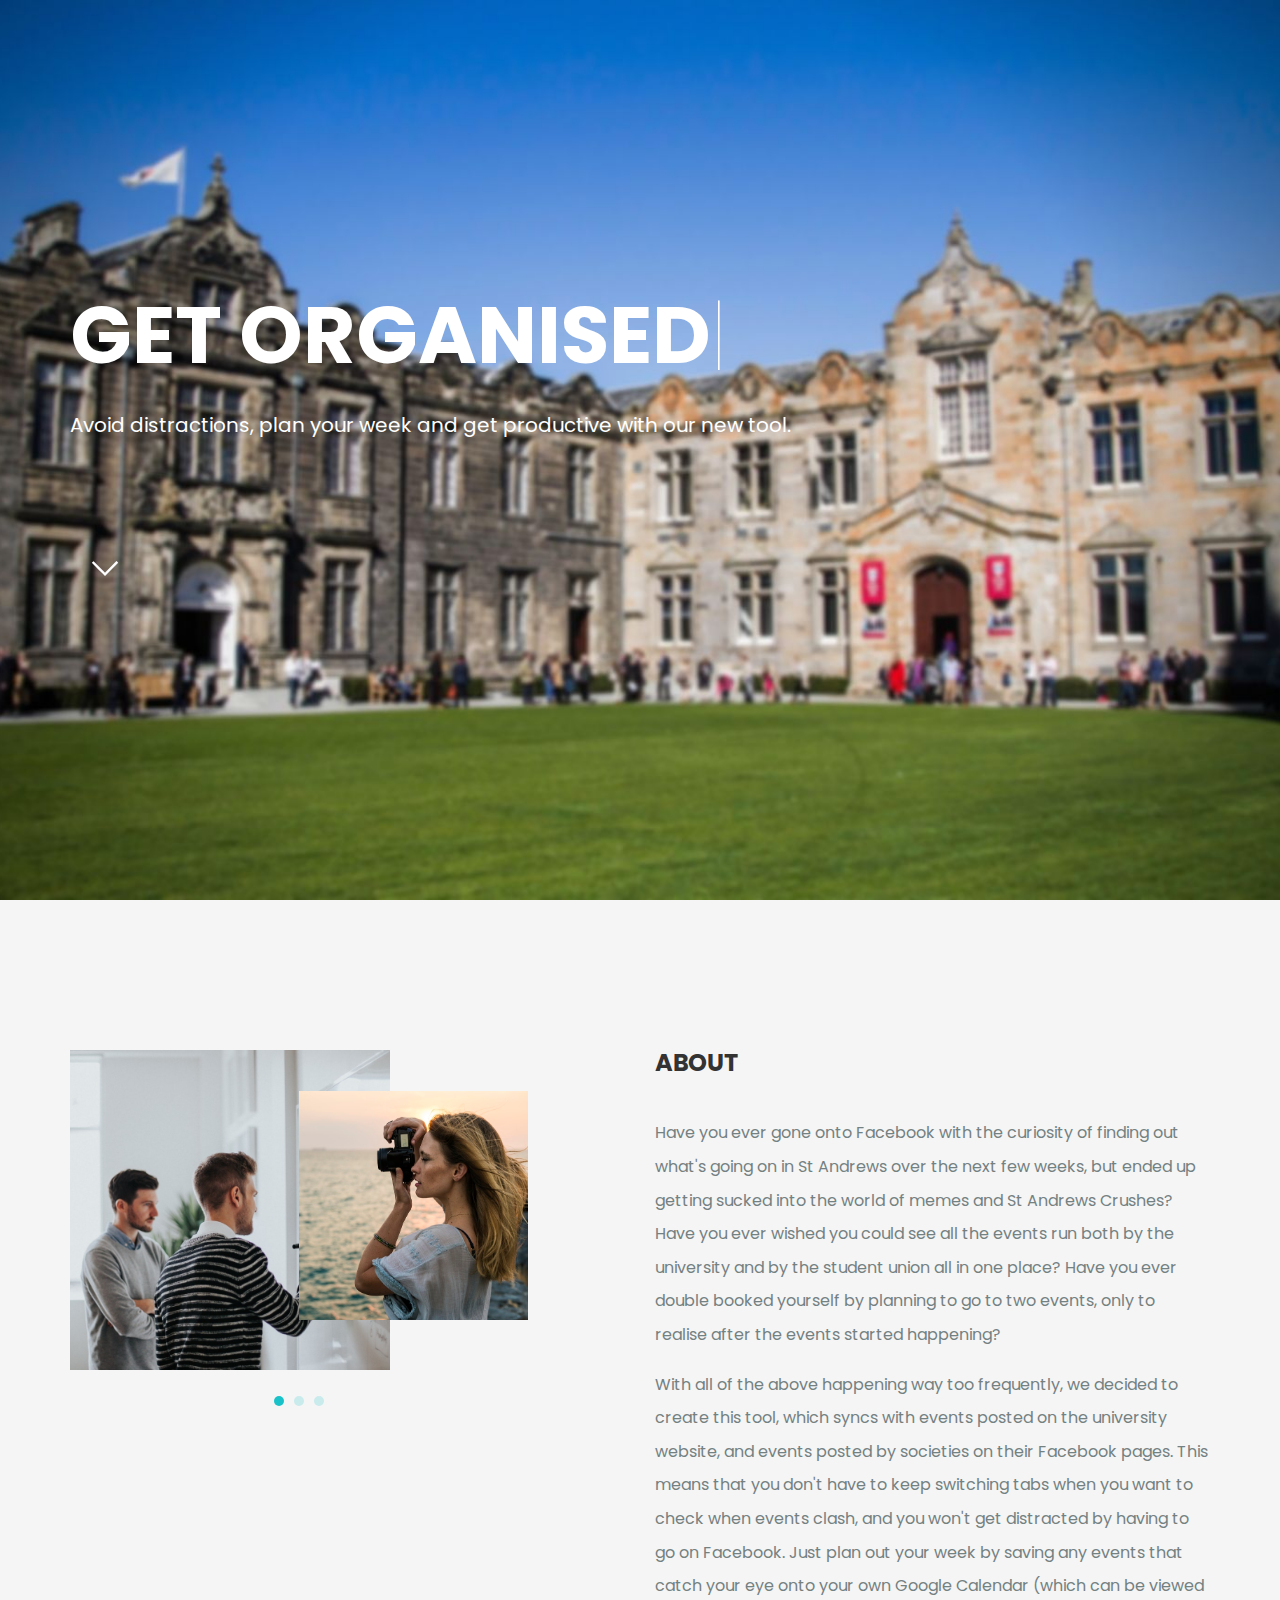
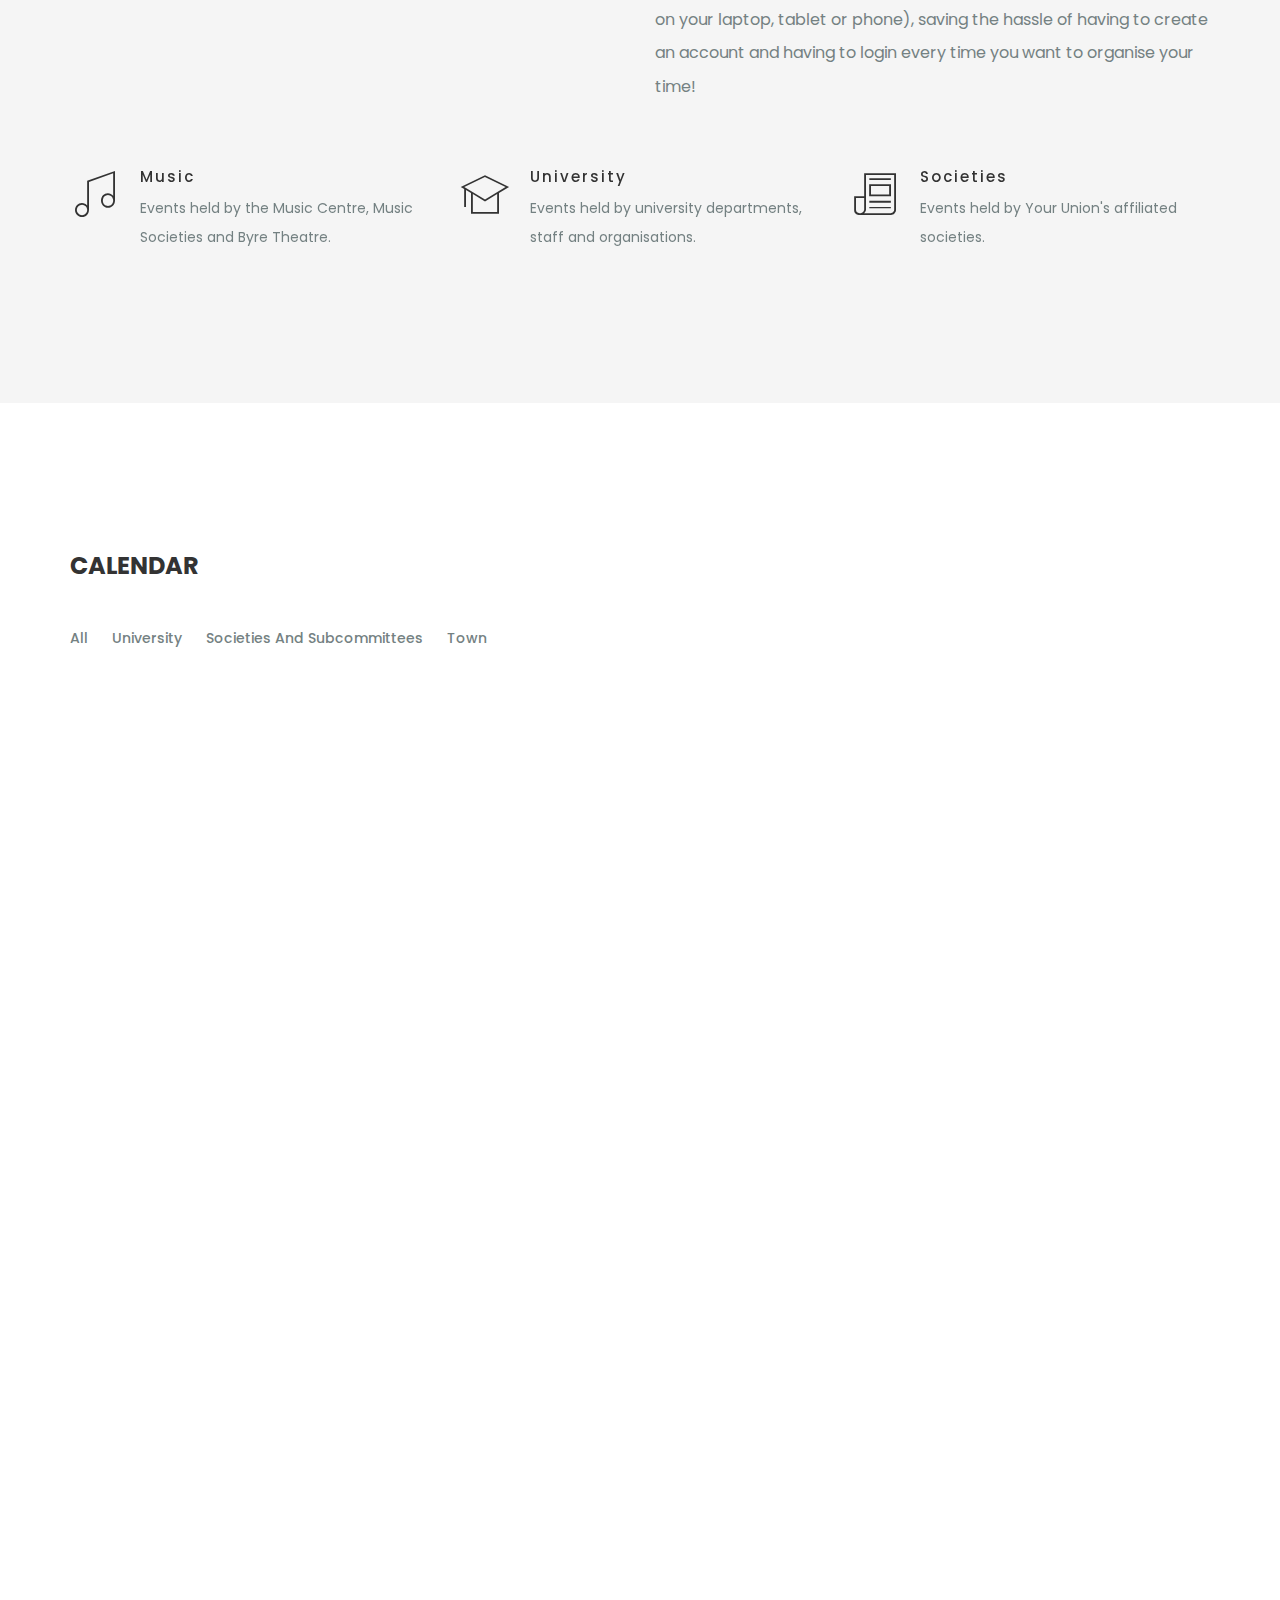
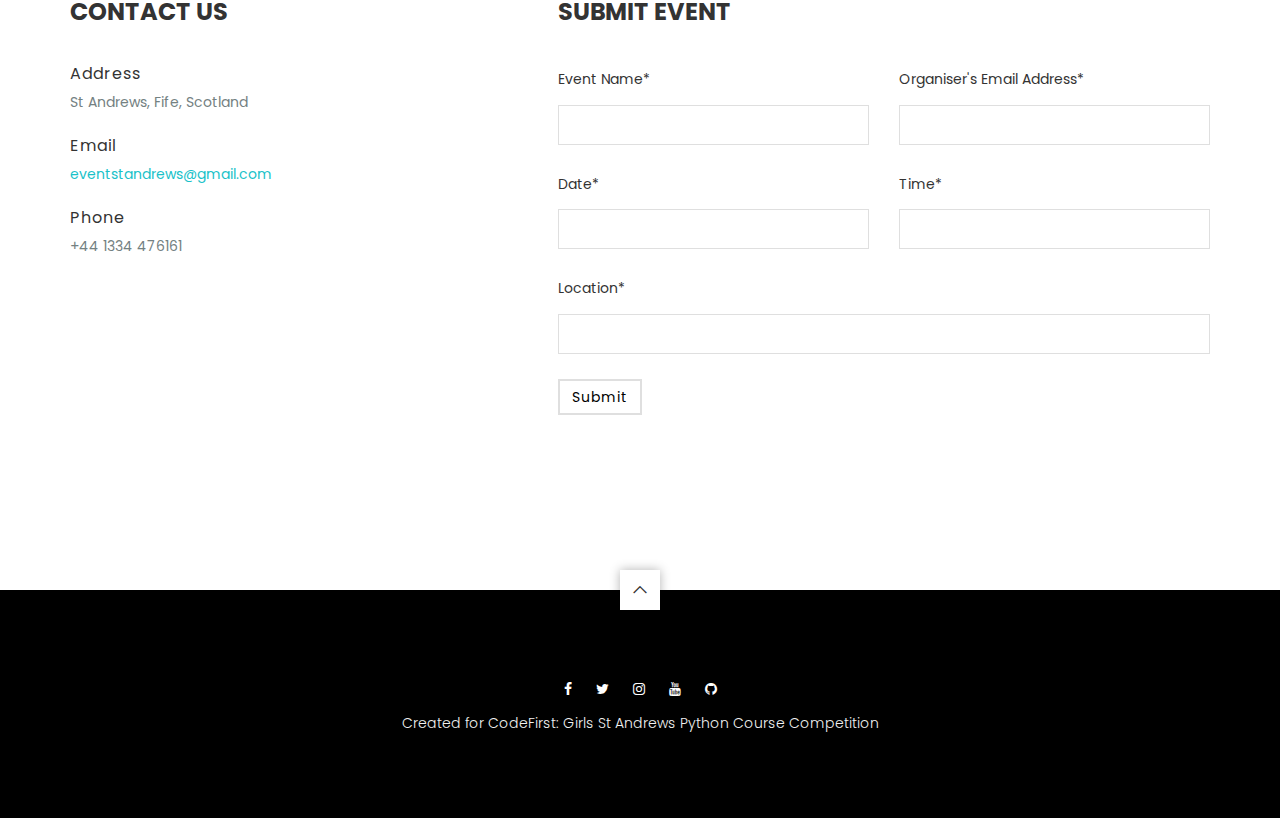
==== commit 2665e9a0: "Update index.html" ====
--- a/index.html
+++ b/index.html
@@ -6,7 +6,7 @@
 		<meta name="viewport" content="width=device-width, initial-scale=1.0, maximum-scale=1.0, user-scalable=no">
 		<meta name="format-detection" content="telephone=no">
 		<meta name="apple-mobile-web-app-capable" content="yes">
-		<!--Favicon--> 
+		<!--Favicon-->
 		<link rel="shortcut icon" type="image/png" href="https://img.icons8.com/ios/64/000000/calendar.png">
 		<!-- Fonts-->
 		<link rel="stylesheet" type="text/css" href="assets/fonts/fontawesome/font-awesome.min.css">
@@ -120,8 +120,8 @@
 									<h2 class="title__title">About</h2>
 								</div><!-- End / title -->
 
-								<p class="fz-16">Duis porttitor libero ac egestas euismod. Maecenas quis felis turpis. Nulla quis turpis sed augue</p>
-								<p class="fz-16">Curabitur elementum urna augue, eu porta purus gravida in. Cras consectetur, lorem a cursus vestibulum, ligula purus iaculis nulla, in dignissim risus turpis id justo. Sed eleifend ante et ligula eleifend ultricies. Fusce porta feugiat nisl, eget faucibus augue ultrices et. Nullam id leo fringilla,</p>
+								<p class="fz-16">Have you ever gone onto Facebook with the curiosity of finding out what's going on in St Andrews over the next few weeks, but ended up getting sucked into the world of memes and St Andrews Crushes? Have you ever wished you could see all the events run both by the university and by the student union all in one place? Have you ever double booked yourself by planning to go to two events, only to realise after the events started happening?</p>
+								<p class="fz-16">With all of the above happening way too frequently, we decided to create this tool, which syncs with events posted on the university website, and events posted by societies on their Facebook pages. This means that you don't have to keep switching tabs when you want to check when events clash, and you won't get distracted by having to go on Facebook. Just plan out your week by saving any events that catch your eye onto your own Google Calendar (which can be viewed on your laptop, tablet or phone), saving the hassle of having to create an account and having to login every time you want to organise your time!</p>
 							</div>
 						</div>
 
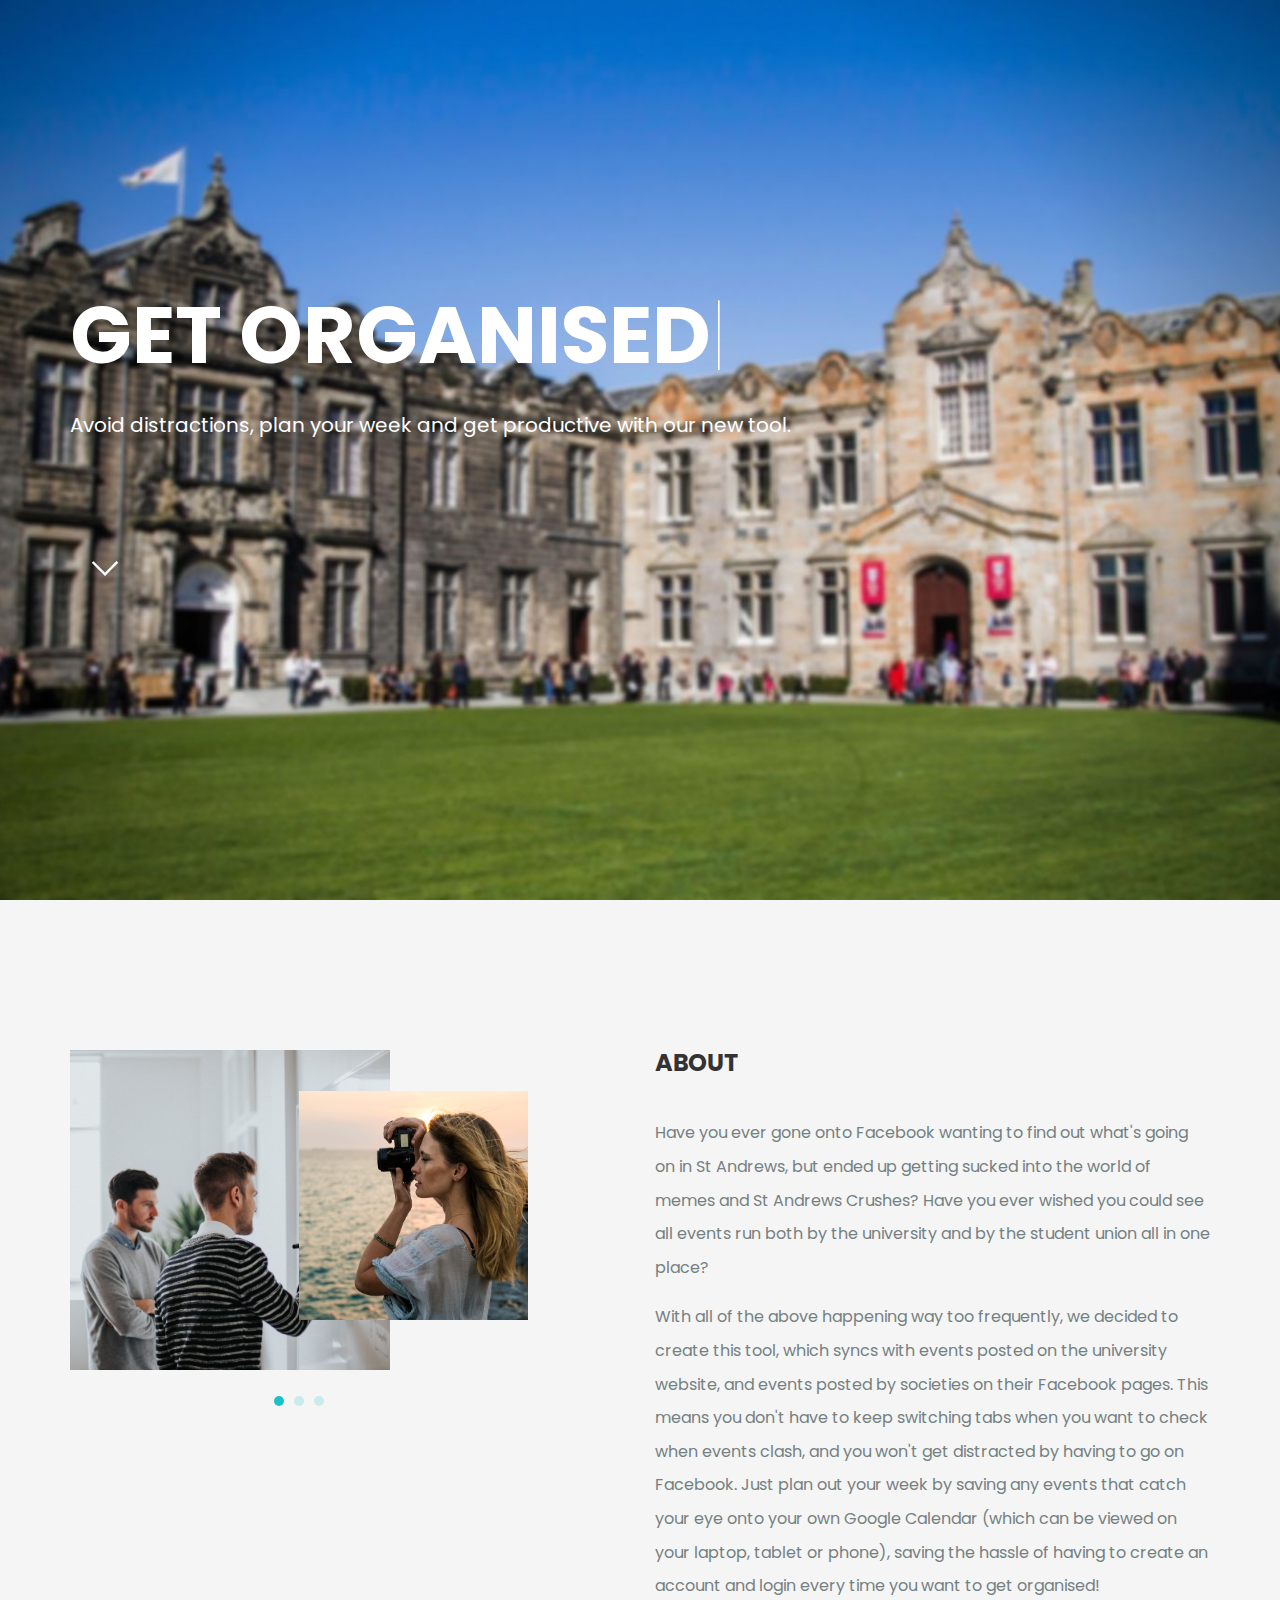
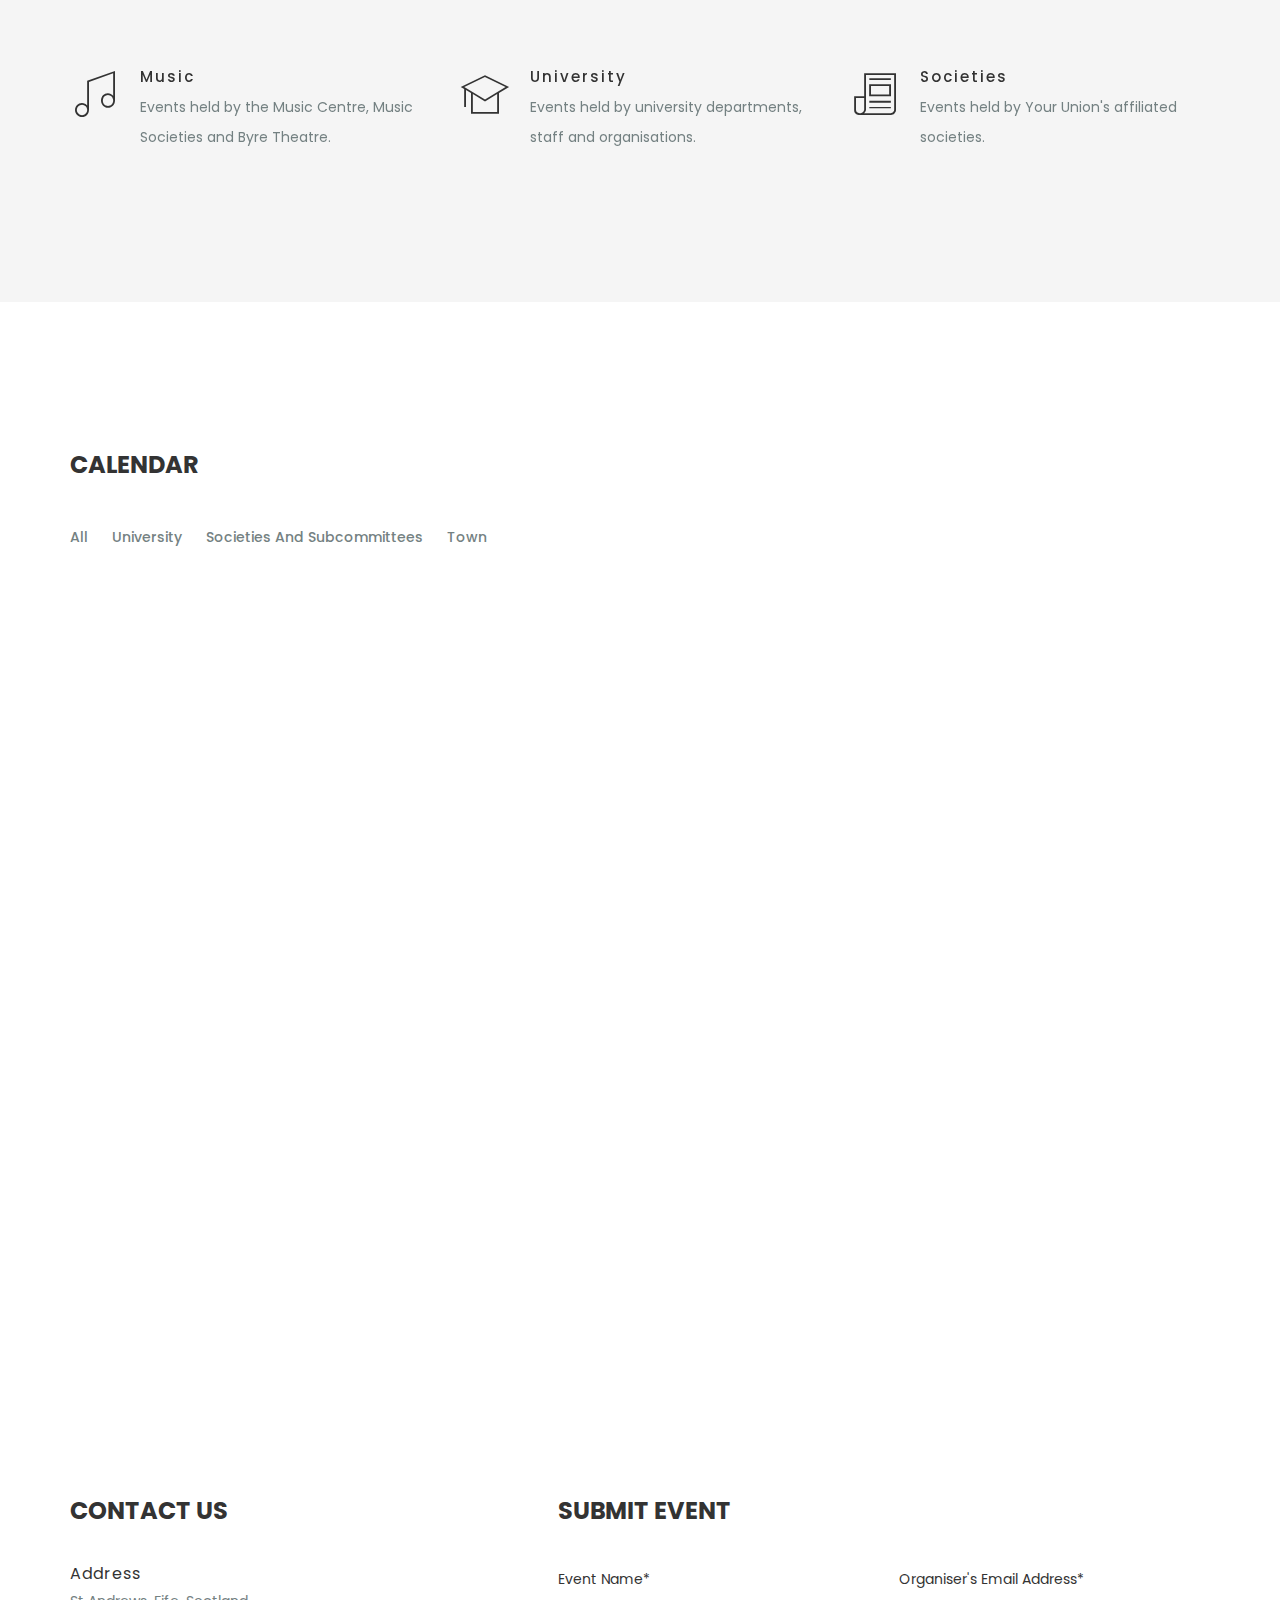
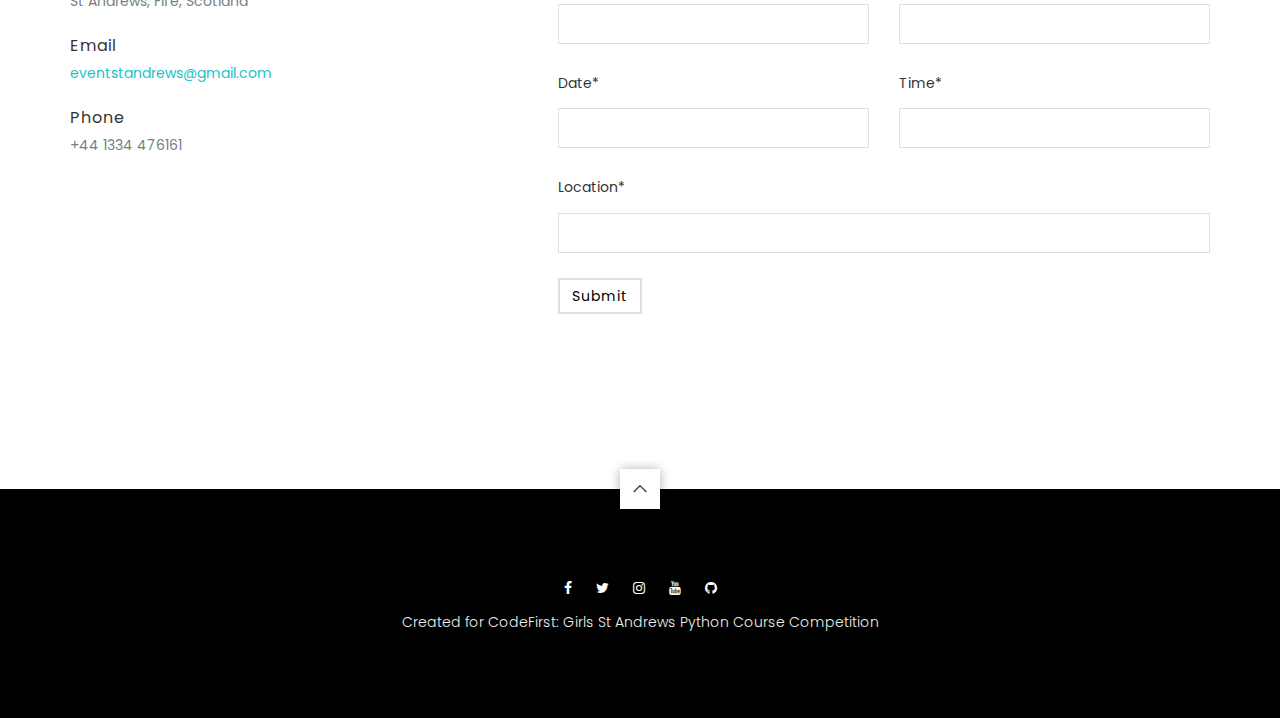
==== commit a5aa9ef0: "Update index.html" ====
--- a/index.html
+++ b/index.html
@@ -120,8 +120,8 @@
 									<h2 class="title__title">About</h2>
 								</div><!-- End / title -->
 
-								<p class="fz-16">Have you ever gone onto Facebook with the curiosity of finding out what's going on in St Andrews over the next few weeks, but ended up getting sucked into the world of memes and St Andrews Crushes? Have you ever wished you could see all the events run both by the university and by the student union all in one place? Have you ever double booked yourself by planning to go to two events, only to realise after the events started happening?</p>
-								<p class="fz-16">With all of the above happening way too frequently, we decided to create this tool, which syncs with events posted on the university website, and events posted by societies on their Facebook pages. This means that you don't have to keep switching tabs when you want to check when events clash, and you won't get distracted by having to go on Facebook. Just plan out your week by saving any events that catch your eye onto your own Google Calendar (which can be viewed on your laptop, tablet or phone), saving the hassle of having to create an account and having to login every time you want to organise your time!</p>
+								<p class="fz-16">Have you ever gone onto Facebook wanting to find out what's going on in St Andrews, but ended up getting sucked into the world of memes and St Andrews Crushes? Have you ever wished you could see all events run both by the university and by the student union all in one place?</p>
+								<p class="fz-16">With all of the above happening way too frequently, we decided to create this tool, which syncs with events posted on the university website, and events posted by societies on their Facebook pages. This means you don't have to keep switching tabs when you want to check when events clash, and you won't get distracted by having to go on Facebook. Just plan out your week by saving any events that catch your eye onto your own Google Calendar (which can be viewed on your laptop, tablet or phone), saving the hassle of having to create an account and login every time you want to get organised!</p>
 							</div>
 						</div>
 
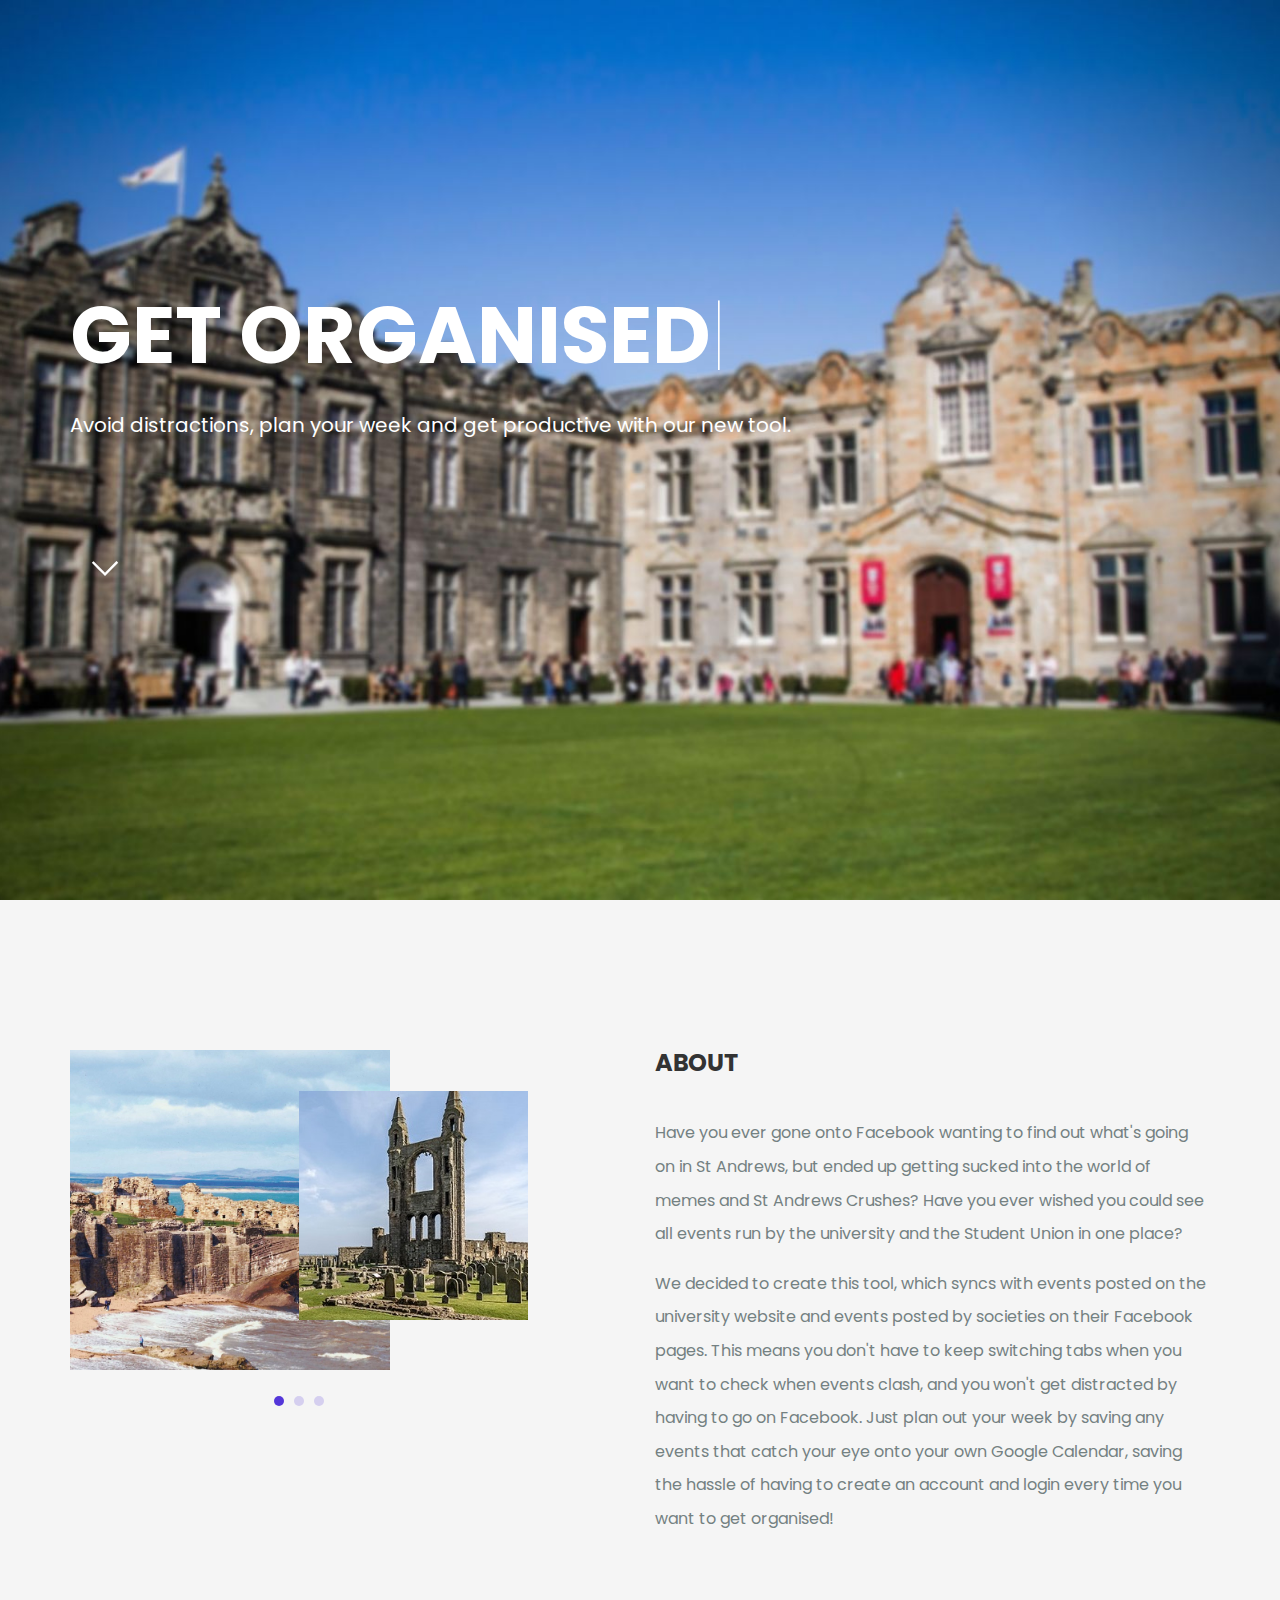
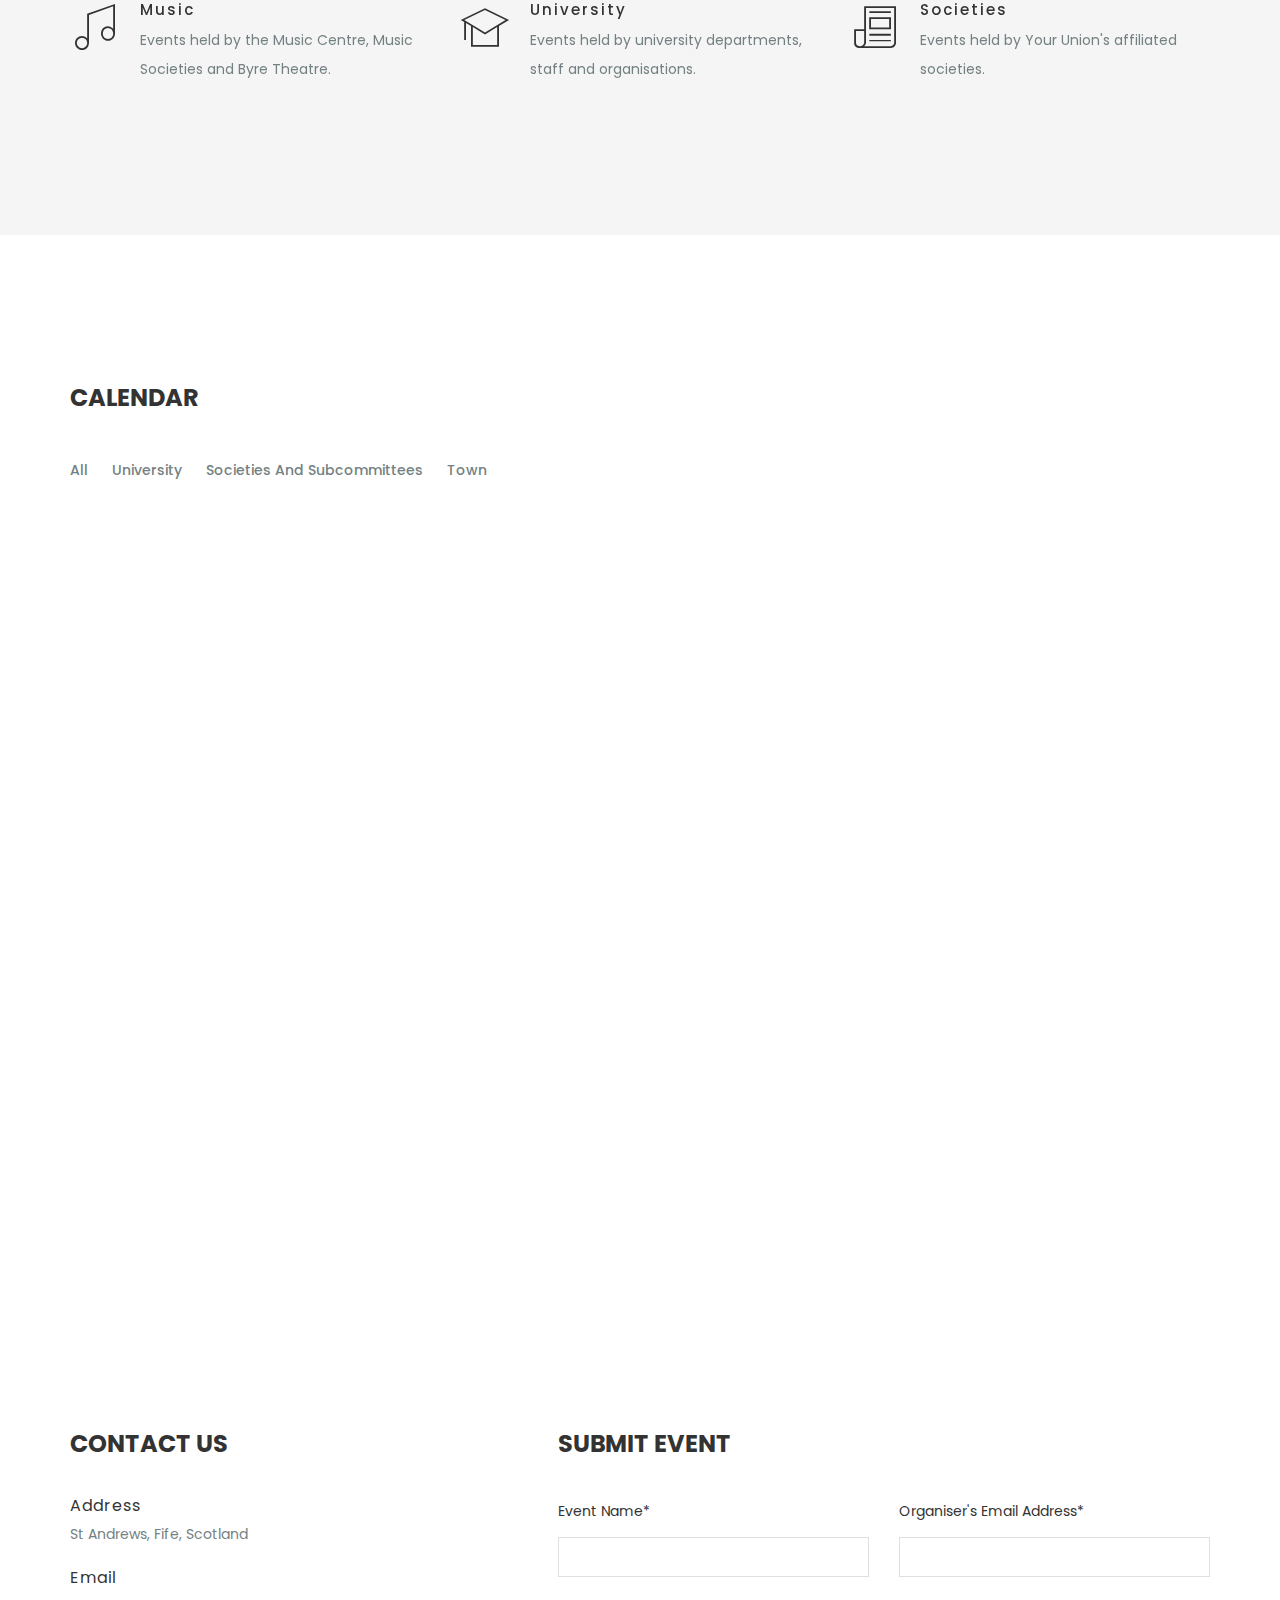
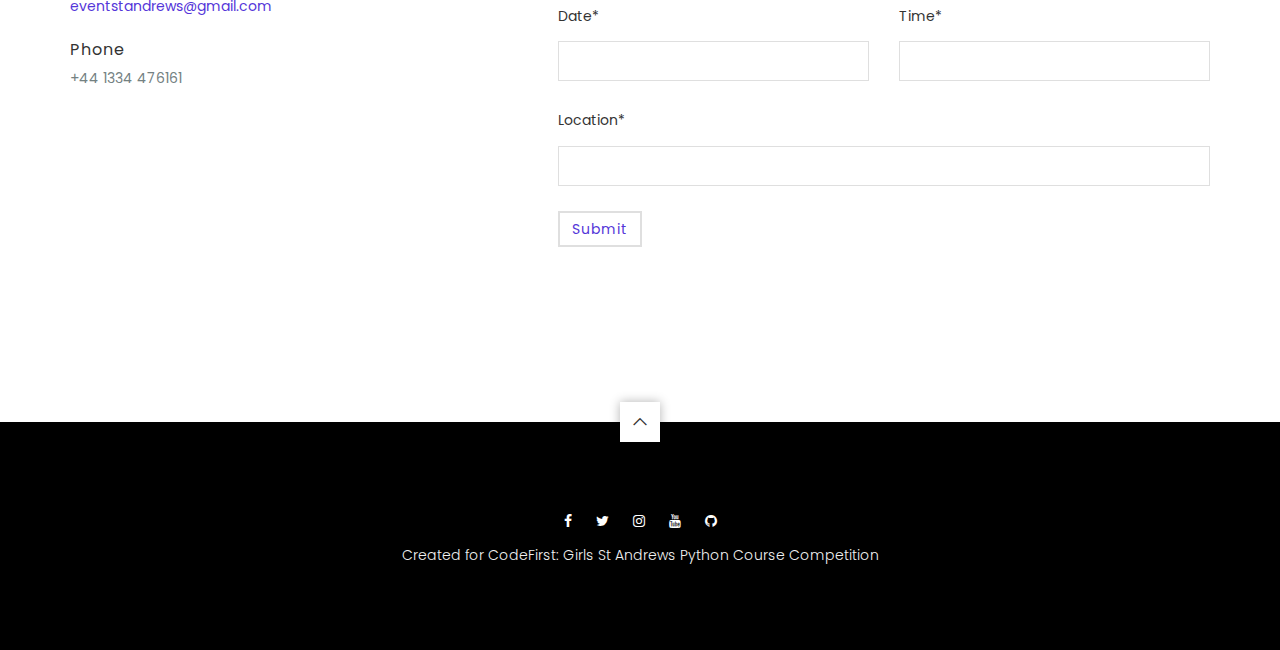
==== commit b5fce75b: "Update index.html" ====
--- a/index.html
+++ b/index.html
@@ -120,8 +120,8 @@
 									<h2 class="title__title">About</h2>
 								</div><!-- End / title -->
 
-								<p class="fz-16">Have you ever gone onto Facebook wanting to find out what's going on in St Andrews, but ended up getting sucked into the world of memes and St Andrews Crushes? Have you ever wished you could see all events run both by the university and by the student union all in one place?</p>
-								<p class="fz-16">With all of the above happening way too frequently, we decided to create this tool, which syncs with events posted on the university website, and events posted by societies on their Facebook pages. This means you don't have to keep switching tabs when you want to check when events clash, and you won't get distracted by having to go on Facebook. Just plan out your week by saving any events that catch your eye onto your own Google Calendar (which can be viewed on your laptop, tablet or phone), saving the hassle of having to create an account and login every time you want to get organised!</p>
+								<p class="fz-16">Have you ever gone onto Facebook wanting to find out what's going on in St Andrews, but ended up getting sucked into the world of memes and St Andrews Crushes? Have you ever wished you could see all events run by the university and the Student Union in one place?</p>
+								<p class="fz-16">We decided to create this tool, which syncs with events posted on the university website and events posted by societies on their Facebook pages. This means you don't have to keep switching tabs when you want to check when events clash, and you won't get distracted by having to go on Facebook. Just plan out your week by saving any events that catch your eye onto your own Google Calendar, saving the hassle of having to create an account and login every time you want to get organised!</p>
 							</div>
 						</div>
 
--- a/assets/css/main.css
+++ b/assets/css/main.css
@@ -225,12 +225,12 @@
     }
 }
 a {
-    color: #19c2c9;
+    color: #5436d9;
 }
 
 a:hover {
     text-decoration: none;
-    color: #19c2c9;
+    color: #5436d9;
 }
 
 a:focus {
@@ -290,7 +290,7 @@
     text-align: center;
     font-size: 14px;
     padding: 9px 12px;
-    color: #000;
+    color: ##5436d9;
     background-color: transparent;
     transition: all .3s ease;
     text-decoration: none;
@@ -315,7 +315,7 @@
 }
 
 .md-btn--primary {
-    background-color: #19c2c9;
+    background-color: #5436d9;
     color: #fff;
 }
 
@@ -1518,7 +1518,7 @@
 }
 
 .filter li.current a {
-    color: #19c2c9;
+    color: #5436d9;
 }
 
 .filter a {
@@ -1610,7 +1610,7 @@
 }
 
 .post__title a:hover {
-    color: #19c2c9;
+    color: ##5436d9;
 }
 
 .post__text {
@@ -1640,7 +1640,7 @@
 }
 
 .service:hover .service__title, .service:hover .service__icon {
-    color: #19c2c9;
+    color: #5436d9;
 }
 
 .service__title, .service__icon {
@@ -1840,7 +1840,7 @@
 }
 
 .footer__social a:hover {
-    color: #19c2c9;
+    color: #5436d9;
 }
 
 .footer__copy {
@@ -1984,12 +1984,12 @@
 
     .onepage-nav .onepage-menu .sub-menu .current-menu-parent > a,
     .onepage-nav .onepage-menu .sub-menu .current-menu-item > a {
-        color: #19c2c9;
+        color: #5436d9;
     }
 
     .onepage-nav .onepage-menu .current-menu-parent > a,
     .onepage-nav .onepage-menu .current-menu-item > a {
-        color: #19c2c9;
+        color: #5436d9;
     }
 
     .onepage-nav .onepage-menu .sub-menu {
@@ -2124,7 +2124,7 @@
 }
 
 .onepage-nav li.current a {
-    color: #19c2c9;
+    color: #5436d9;
 }
 
 .onepage-menu.active ~ .navbar-toggle span:nth-child(1) {
@@ -2152,7 +2152,7 @@
         left: 20px;
         width: 0;
         height: 2px;
-        background-color: #19c2c9;
+        background-color: #5436d9;
         transition: all .3s ease;
     }
 
@@ -2183,7 +2183,7 @@
     display: block;
     height: 3px;
     width: 100%;
-    background-color: #19c2c9;
+    background-color: #5436d9;
     border-radius: 9px;
     opacity: 1;
     left: 0;
@@ -2513,7 +2513,7 @@
 .swiper-pagination-bullet {
     width: 10px;
     height: 10px;
-    background-color: #19c2c9;
+    background-color: #5436d9;
     vertical-align: middle;
 }
 
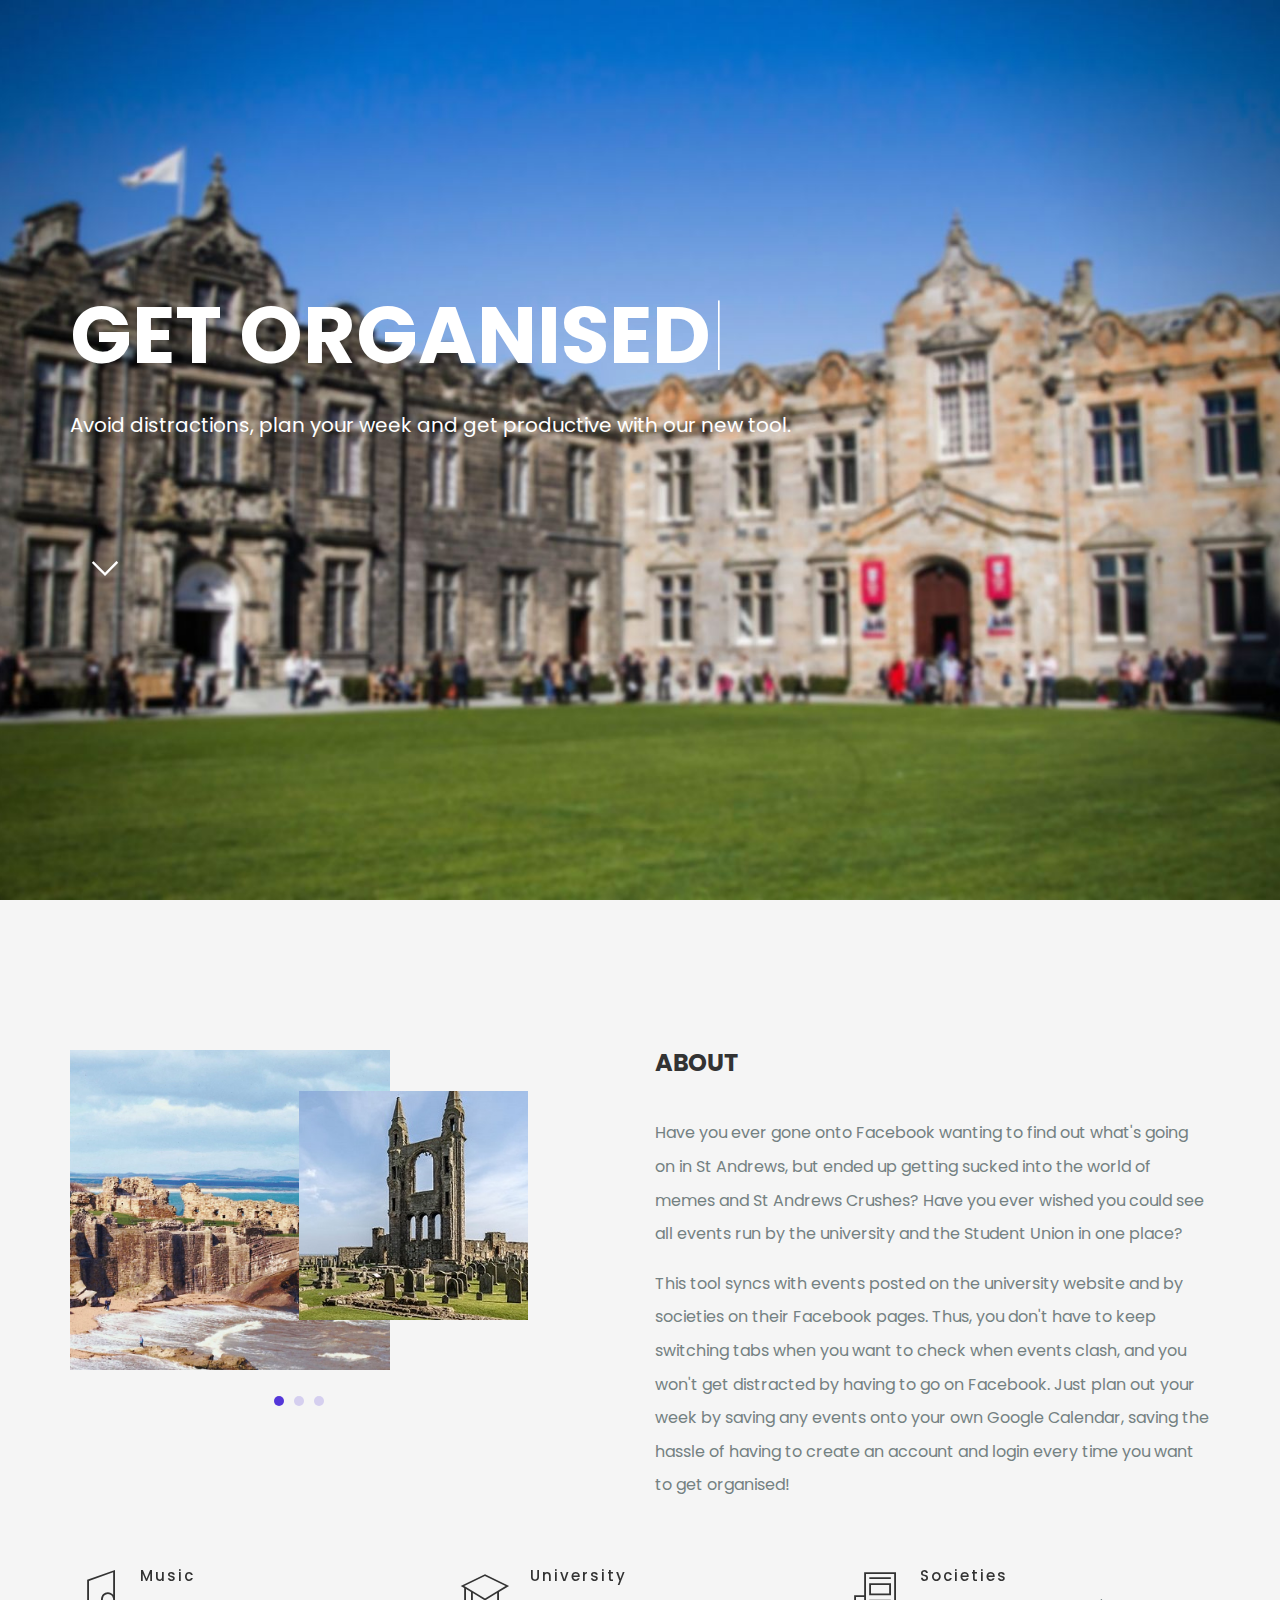
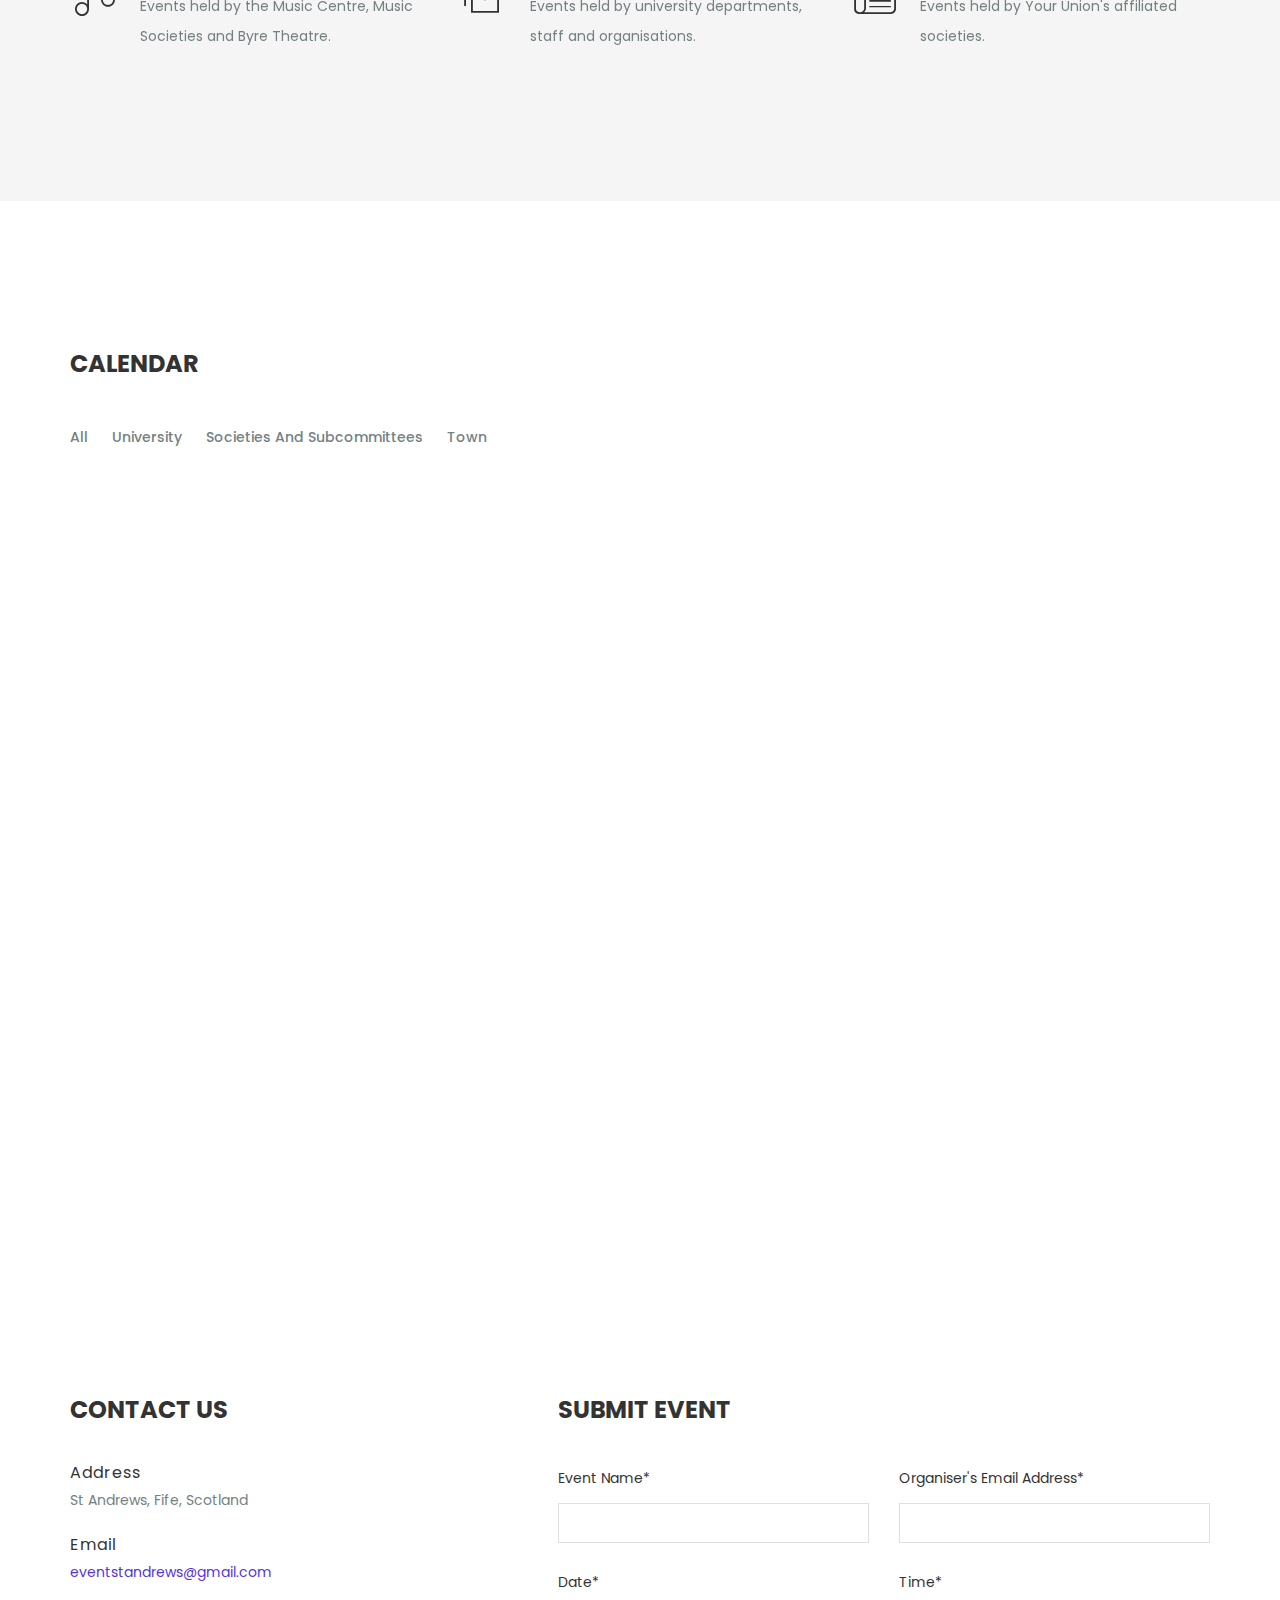
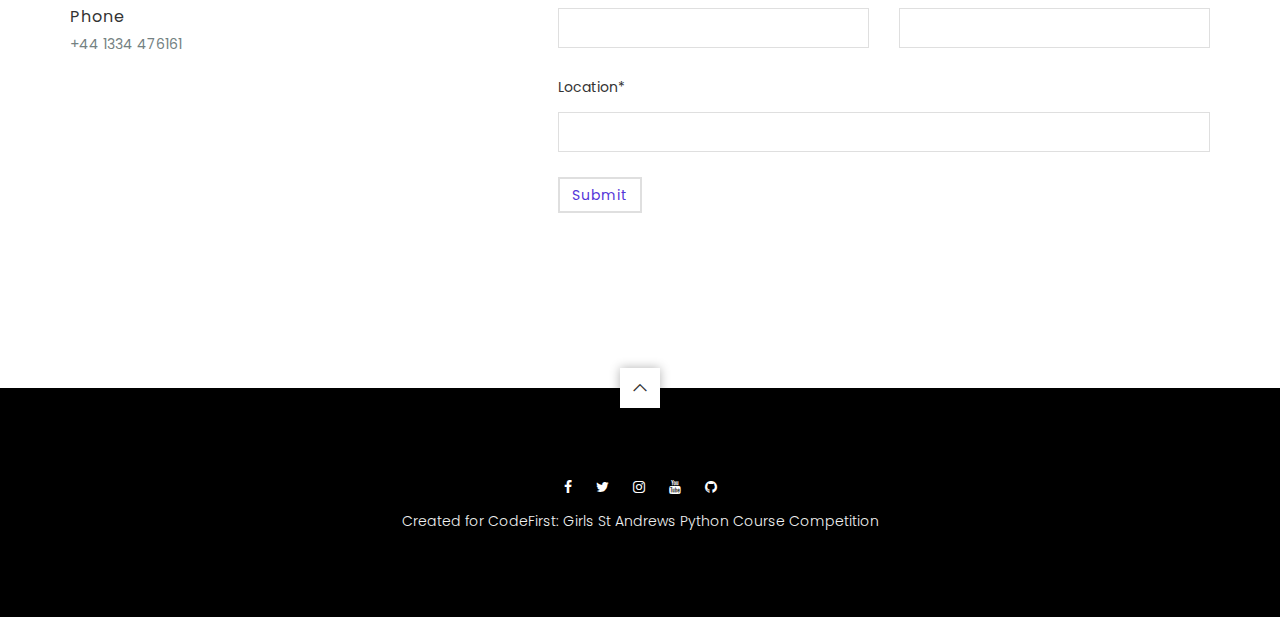
==== commit 03fcc60d: "Update index.html" ====
--- a/index.html
+++ b/index.html
@@ -121,7 +121,7 @@
 								</div><!-- End / title -->
 
 								<p class="fz-16">Have you ever gone onto Facebook wanting to find out what's going on in St Andrews, but ended up getting sucked into the world of memes and St Andrews Crushes? Have you ever wished you could see all events run by the university and the Student Union in one place?</p>
-								<p class="fz-16">We decided to create this tool, which syncs with events posted on the university website and events posted by societies on their Facebook pages. This means you don't have to keep switching tabs when you want to check when events clash, and you won't get distracted by having to go on Facebook. Just plan out your week by saving any events that catch your eye onto your own Google Calendar, saving the hassle of having to create an account and login every time you want to get organised!</p>
+								<p class="fz-16">This tool syncs with events posted on the university website and by societies on their Facebook pages. Thus, you don't have to keep switching tabs when you want to check when events clash, and you won't get distracted by having to go on Facebook. Just plan out your week by saving any events onto your own Google Calendar, saving the hassle of having to create an account and login every time you want to get organised!</p>
 							</div>
 						</div>
 
--- a/assets/css/main.css
+++ b/assets/css/main.css
@@ -391,12 +391,12 @@
 
 .md-btn--link {
     background-color: transparent;
-    color: #fe6565;
+    color: #5436d9;
 }
 
 .md-btn--link:hover {
     background-color: transparent;
-    color: #fe6565;
+    color: #5436d9;
     text-decoration: underline;
 }
 
@@ -411,7 +411,7 @@
 }
 
 .md-btn--dark:hover {
-    background-color: #fe6565;
+    background-color: #5436d9;
     color: #fff;
 }
 
@@ -523,7 +523,7 @@
 input:not([type="button"]):not([type="submit"]):not([type="radio"]):not([type="checkbox"]):not([type="color"]):focus,
 select2:focus, textarea:focus, select:focus,
 product__number:not([type="text"]):focus {
-    border-color: #19c2c9;
+    border-color: #5436d9;
 }
 
 input:not([type="button"]):not([type="submit"]):not([type="radio"]):not([type="checkbox"]):not([type="color"]):focus::-webkit-input-placeholder,
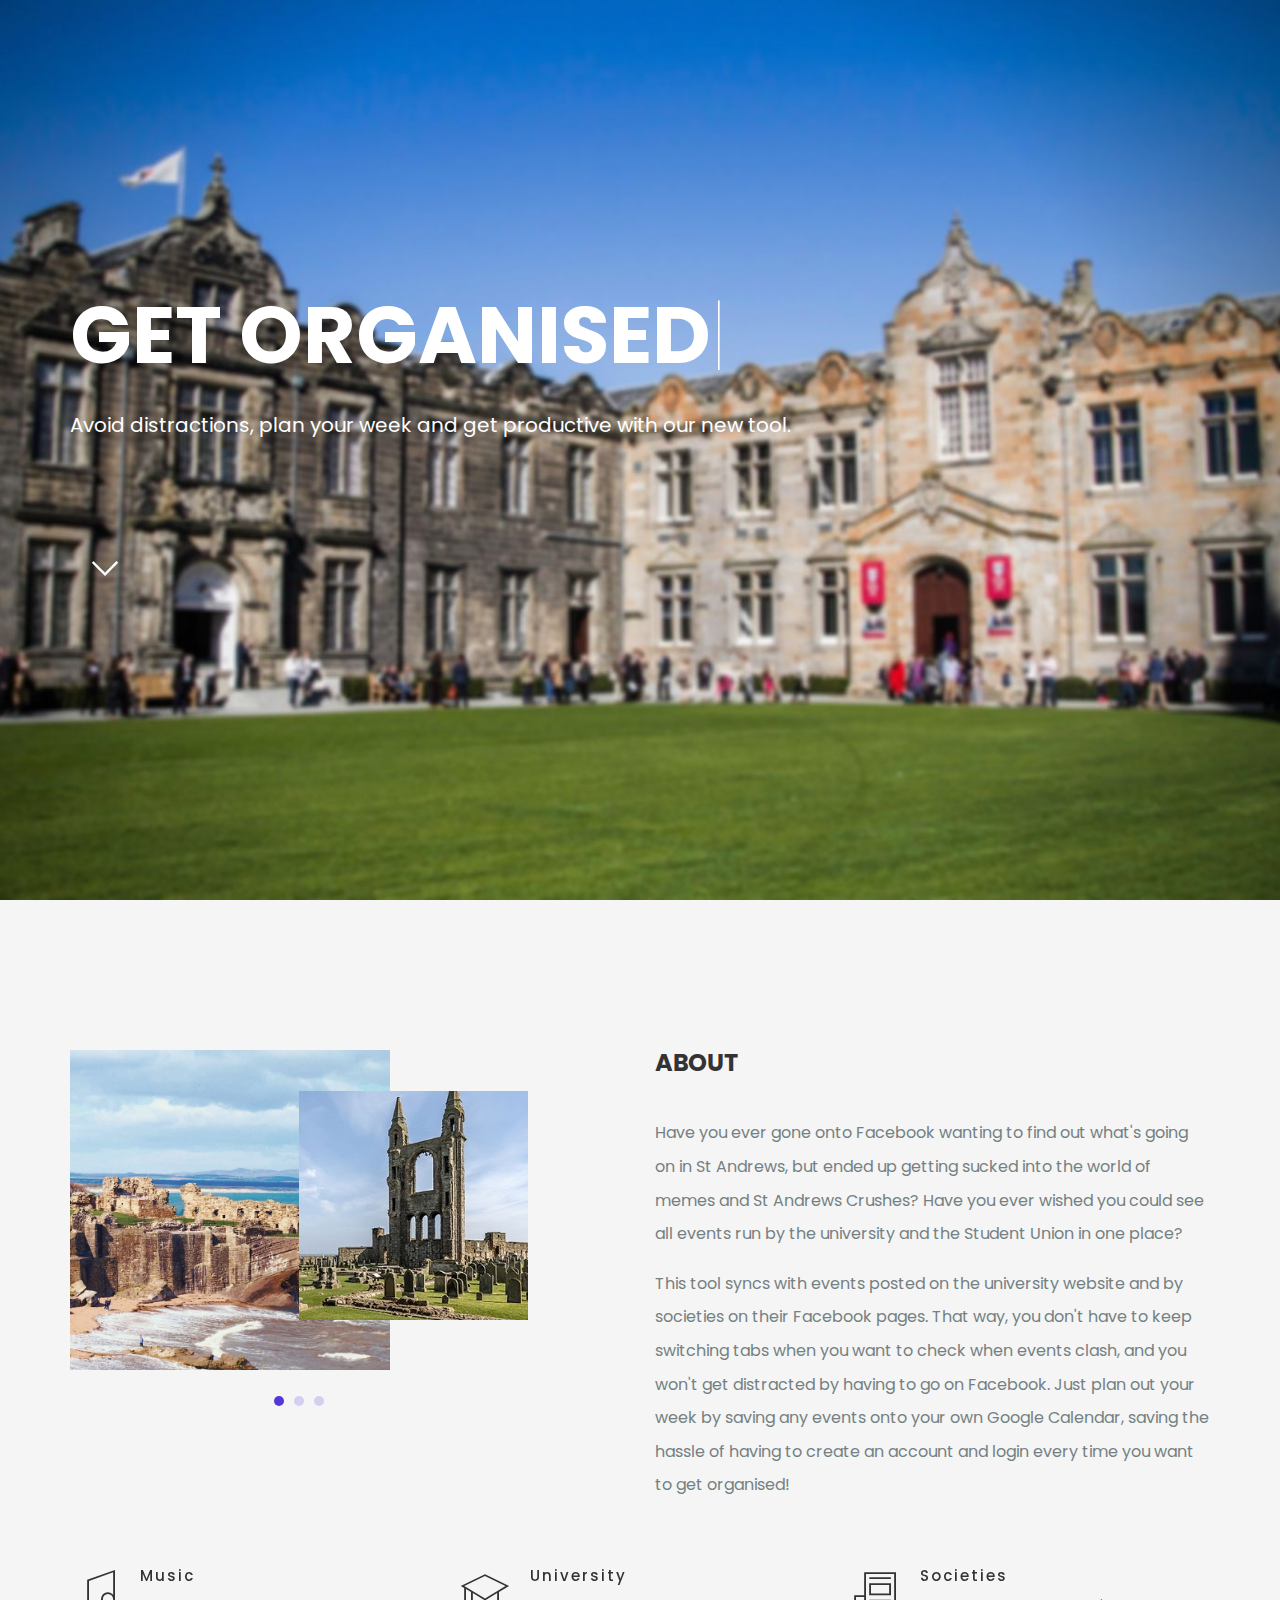
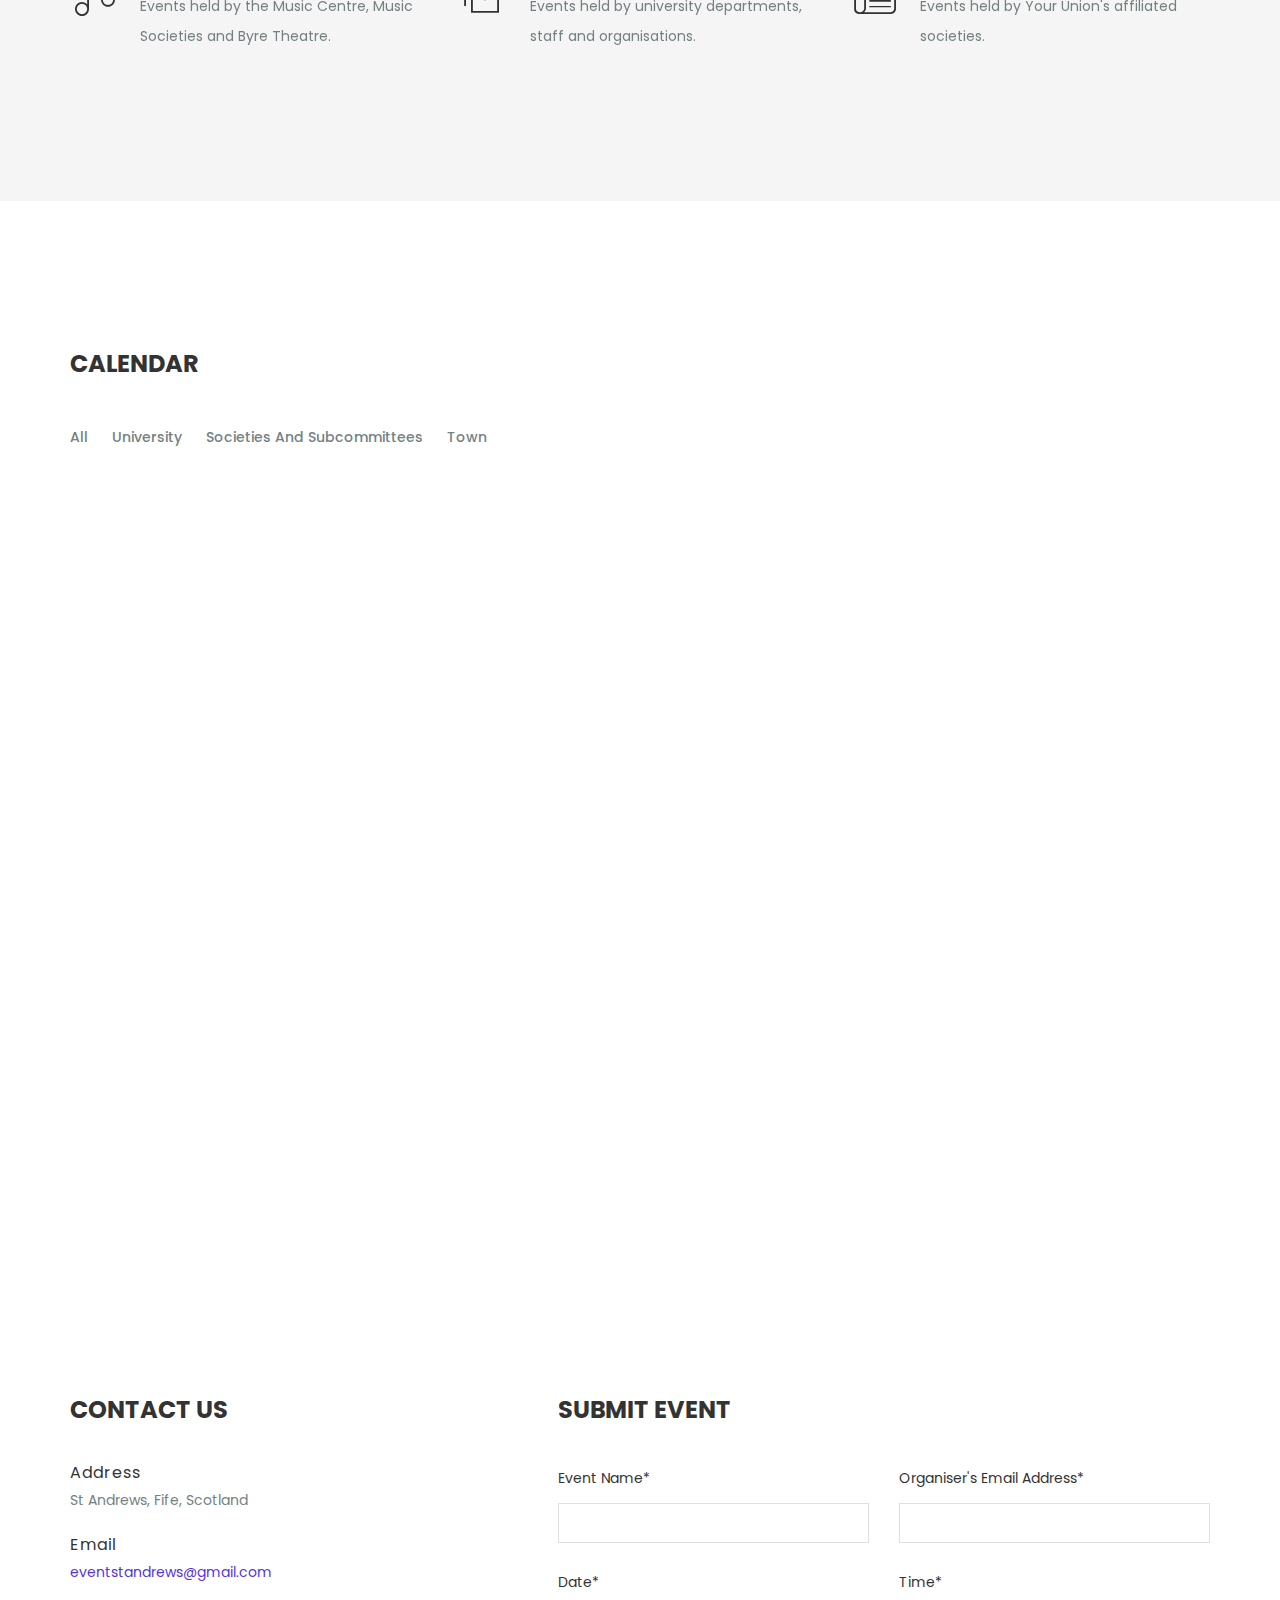
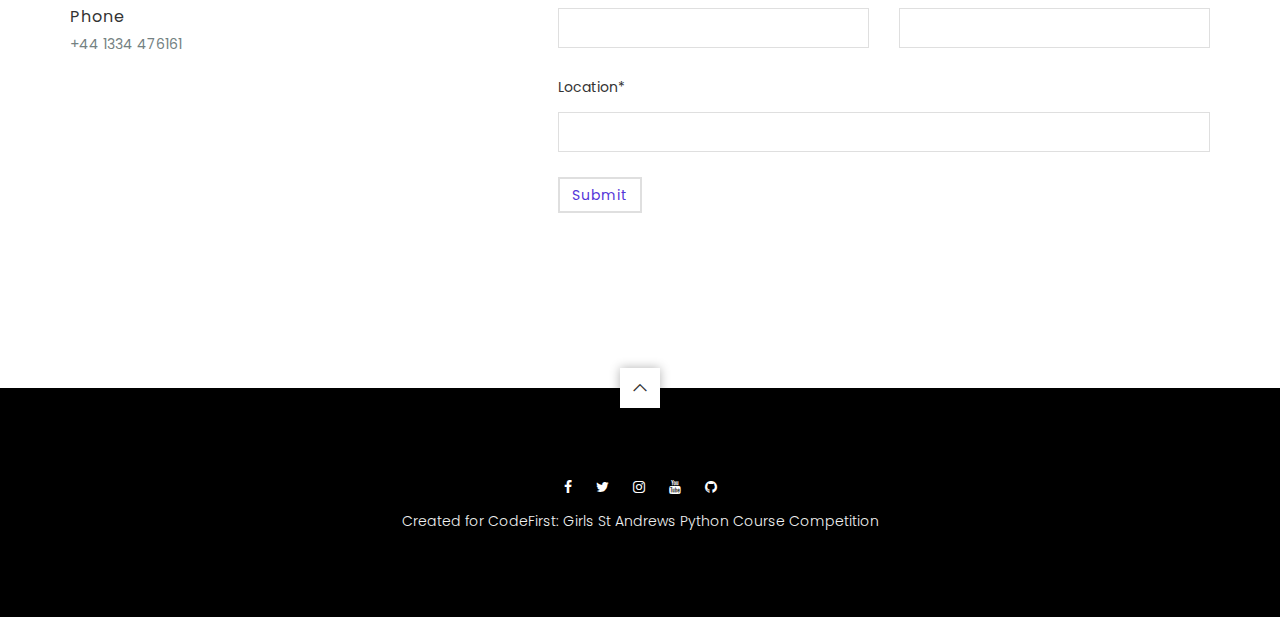
==== commit 90b3b971: "Update index.html" ====
--- a/index.html
+++ b/index.html
@@ -121,7 +121,7 @@
 								</div><!-- End / title -->
 
 								<p class="fz-16">Have you ever gone onto Facebook wanting to find out what's going on in St Andrews, but ended up getting sucked into the world of memes and St Andrews Crushes? Have you ever wished you could see all events run by the university and the Student Union in one place?</p>
-								<p class="fz-16">This tool syncs with events posted on the university website and by societies on their Facebook pages. Thus, you don't have to keep switching tabs when you want to check when events clash, and you won't get distracted by having to go on Facebook. Just plan out your week by saving any events onto your own Google Calendar, saving the hassle of having to create an account and login every time you want to get organised!</p>
+								<p class="fz-16">This tool syncs with events posted on the university website and by societies on their Facebook pages. That way, you don't have to keep switching tabs when you want to check when events clash, and you won't get distracted by having to go on Facebook. Just plan out your week by saving any events onto your own Google Calendar, saving the hassle of having to create an account and login every time you want to get organised!</p>
 							</div>
 						</div>
 
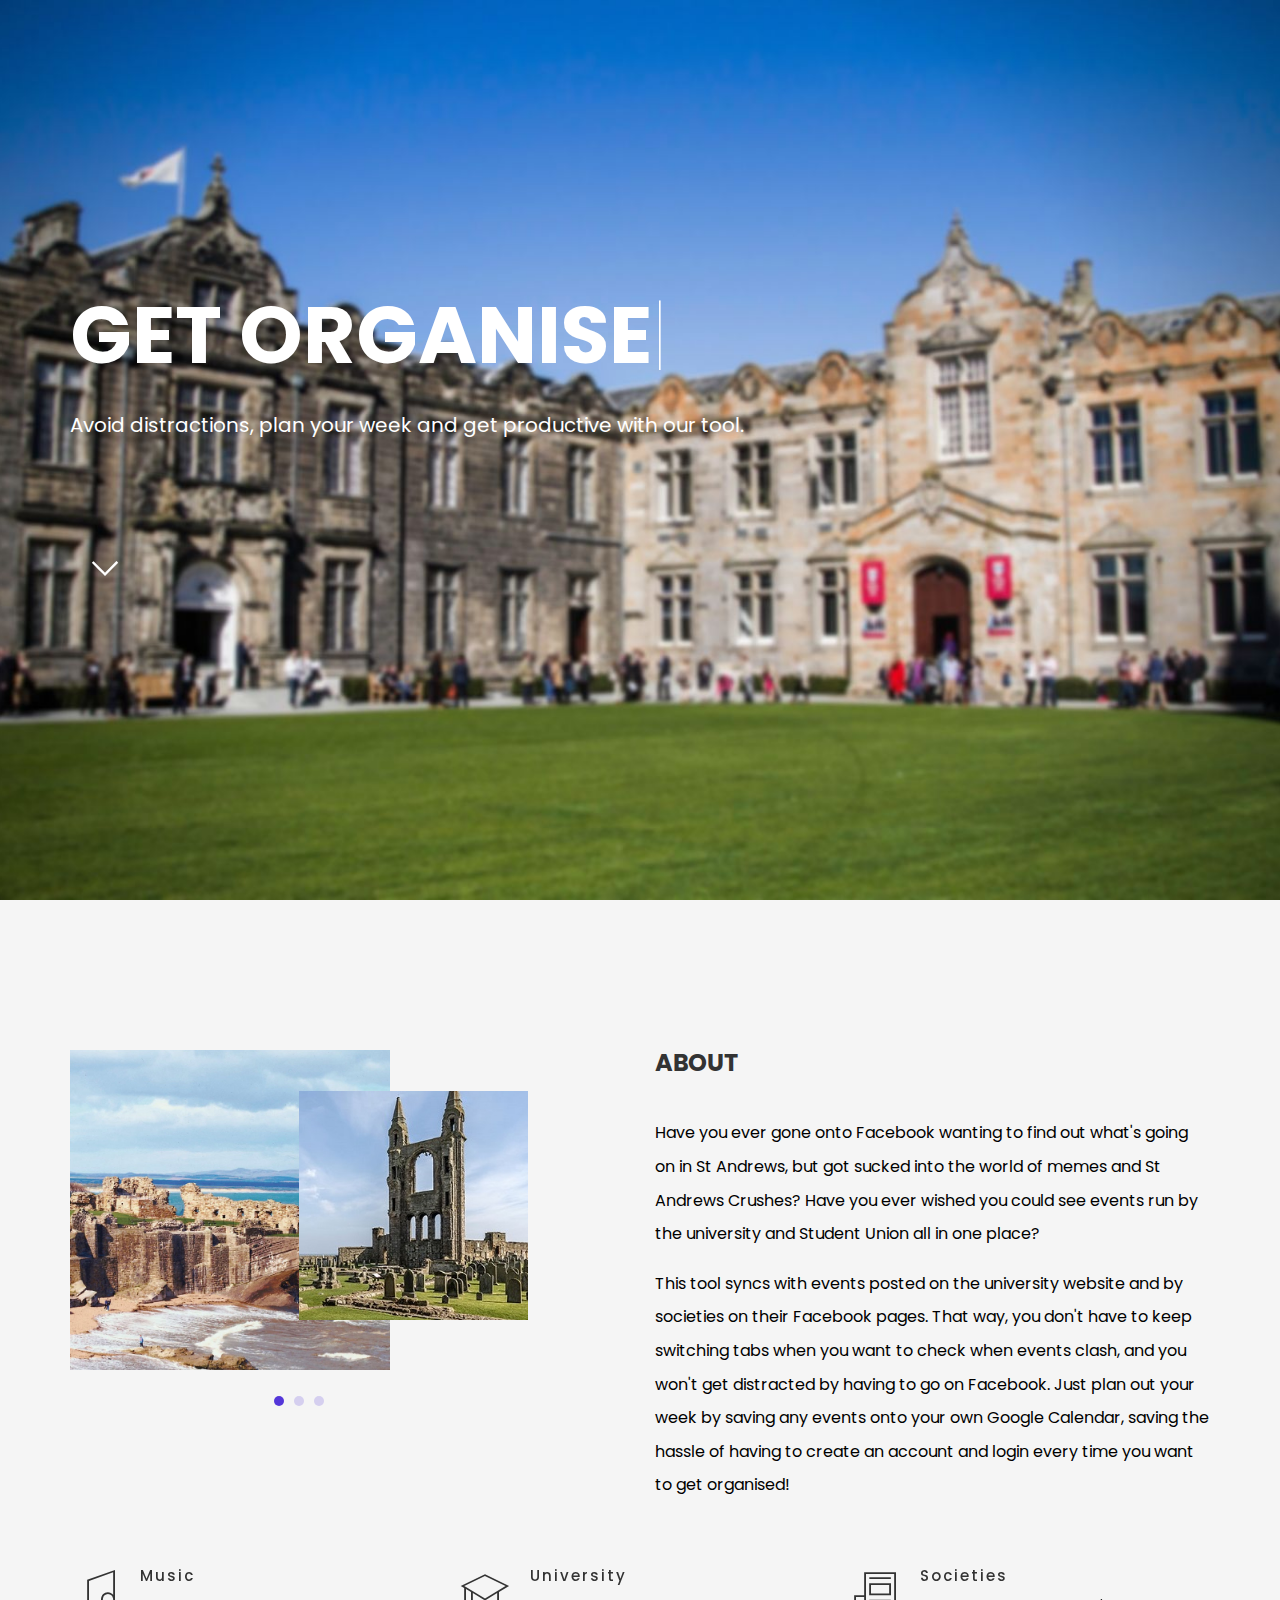
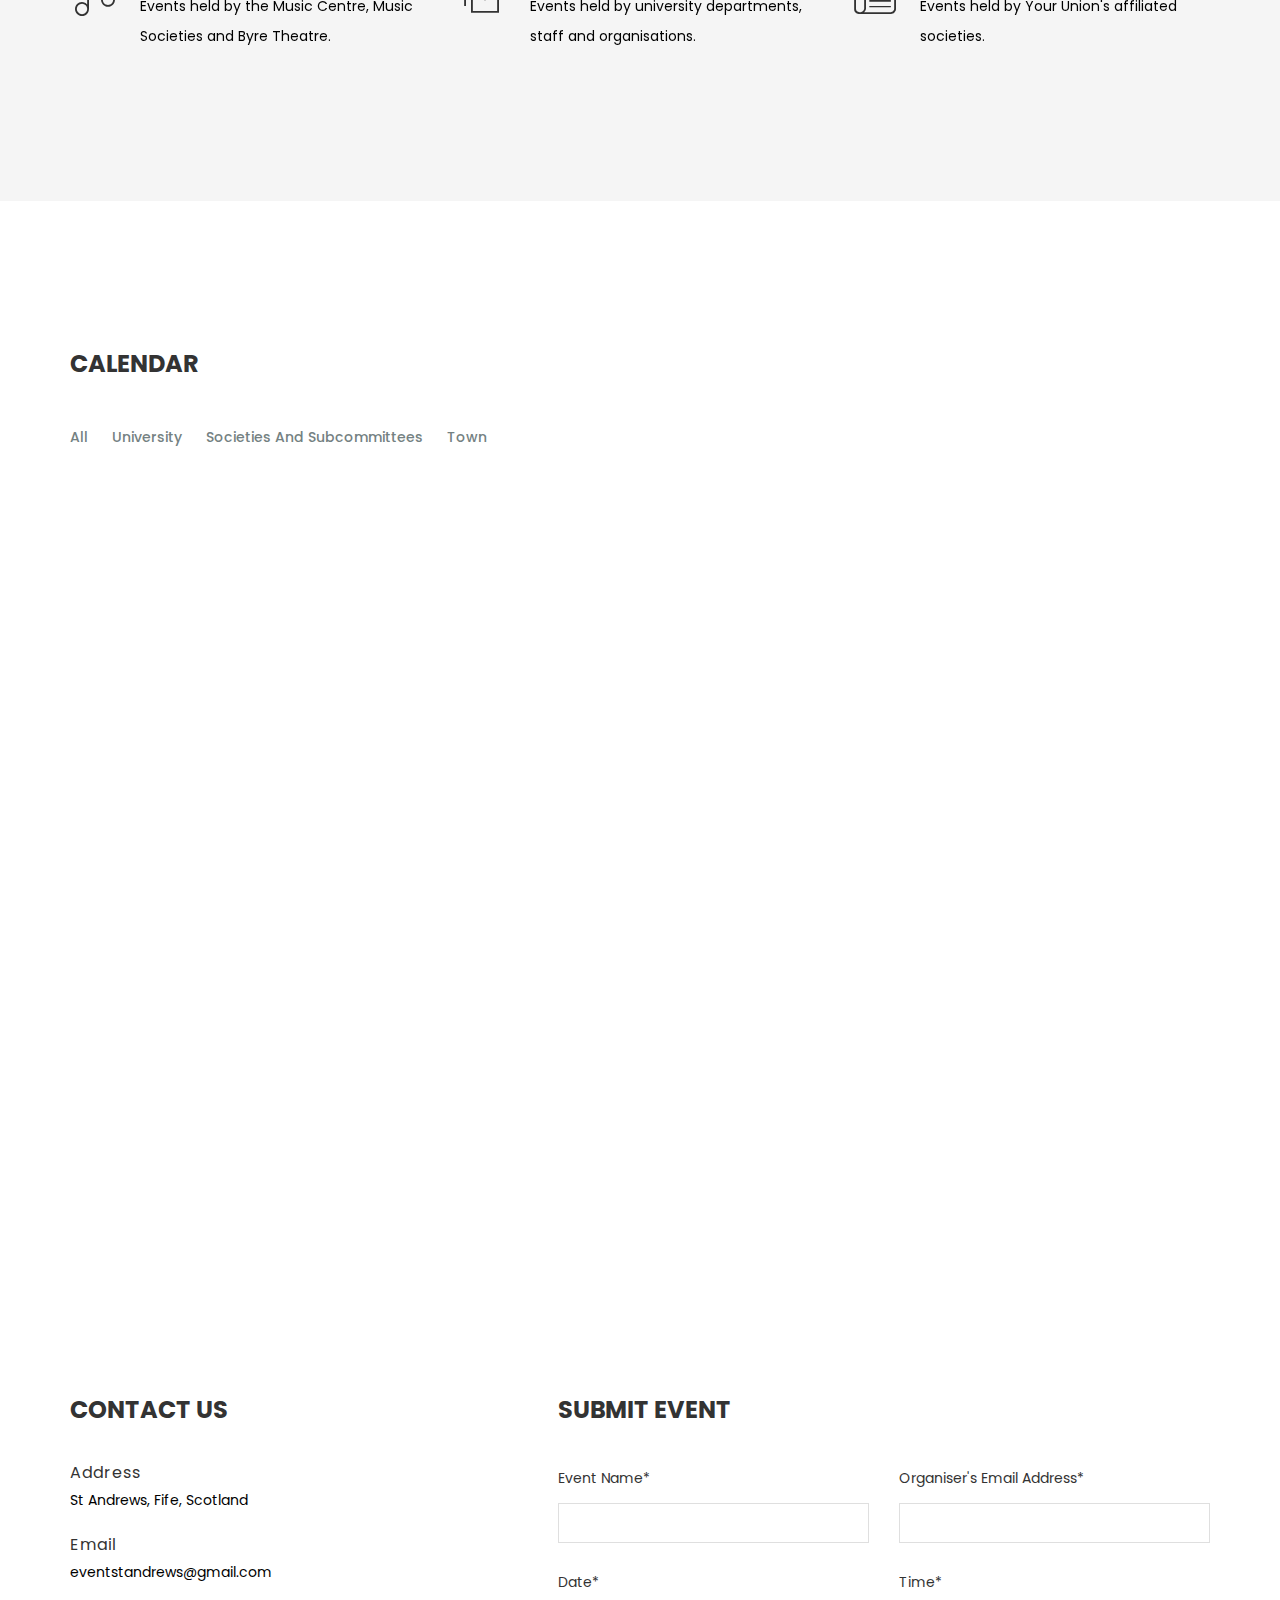
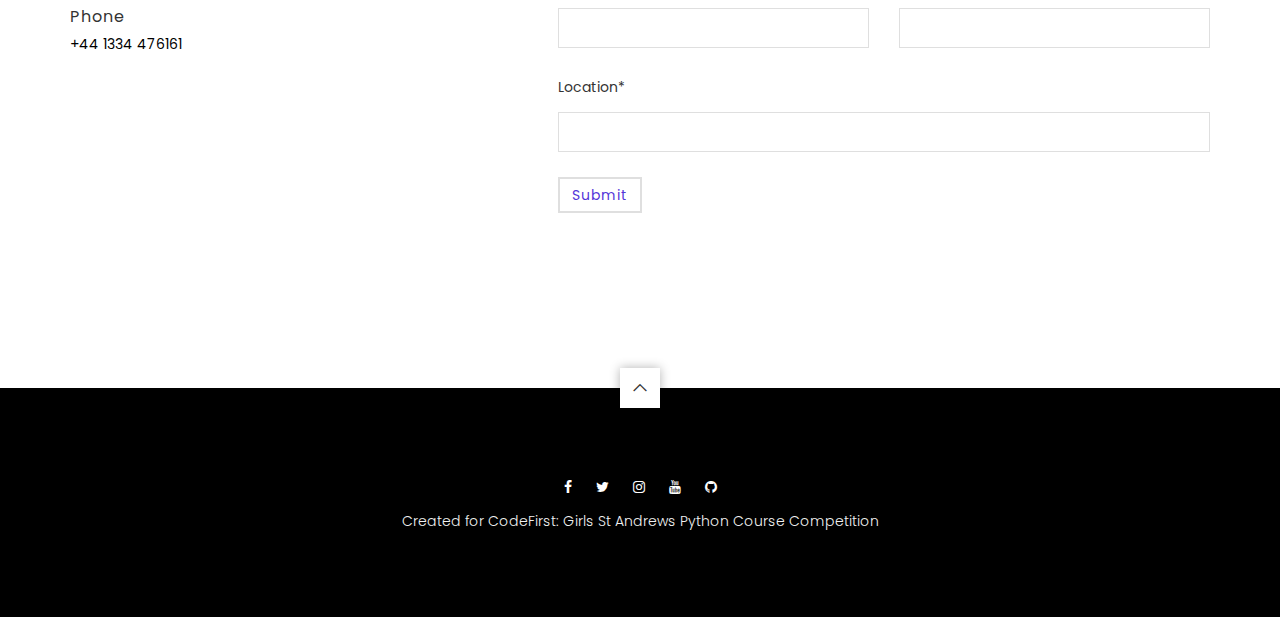
==== commit 5f707143: "Update index.html" ====
--- a/index.html
+++ b/index.html
@@ -73,7 +73,7 @@
 										</div><!-- End / typing__module -->
 
 									</h1>
-									<p class="hero__text">Avoid distractions, plan your week and get productive with our new tool.</p>
+									<p class="hero__text">Avoid distractions, plan your week and get productive with our tool.</p>
 								</div>
 							</div><span id="back-to-down"><i class="pe-7s-angle-down"></i></span>
 						</div>
@@ -120,7 +120,7 @@
 									<h2 class="title__title">About</h2>
 								</div><!-- End / title -->
 
-								<p class="fz-16">Have you ever gone onto Facebook wanting to find out what's going on in St Andrews, but ended up getting sucked into the world of memes and St Andrews Crushes? Have you ever wished you could see all events run by the university and the Student Union in one place?</p>
+								<p class="fz-16">Have you ever gone onto Facebook wanting to find out what's going on in St Andrews, but got sucked into the world of memes and St Andrews Crushes? Have you ever wished you could see events run by the university and Student Union all in one place?</p>
 								<p class="fz-16">This tool syncs with events posted on the university website and by societies on their Facebook pages. That way, you don't have to keep switching tabs when you want to check when events clash, and you won't get distracted by having to go on Facebook. Just plan out your week by saving any events onto your own Google Calendar, saving the hassle of having to create an account and login every time you want to get organised!</p>
 							</div>
 						</div>
--- a/assets/css/main.css
+++ b/assets/css/main.css
@@ -225,7 +225,7 @@
     }
 }
 a {
-    color: #5436d9;
+    color: #000000;
 }
 
 a:hover {
@@ -290,7 +290,7 @@
     text-align: center;
     font-size: 14px;
     padding: 9px 12px;
-    color: ##5436d9;
+    color: #5436d9;
     background-color: transparent;
     transition: all .3s ease;
     text-decoration: none;
@@ -589,7 +589,7 @@
     font-size: 14px;
     font-weight: 400;
     font-family: "Poppins", sans-serif;
-    color: #748182;
+    color: #000000;
 }
 
 body.md-skin-dark {
@@ -717,7 +717,7 @@
 }
 
 mark, .mark {
-    background-color: #19c2c9;
+    background-color: #5436d9;
     color: #fff;
 }
 
@@ -1921,7 +1921,7 @@
     }
 
     .onepage-nav li:hover > a {
-        color: #19c2c9;
+        color: #5436d9;
     }
 
     .onepage-nav .onepage-menu .sub-menu {
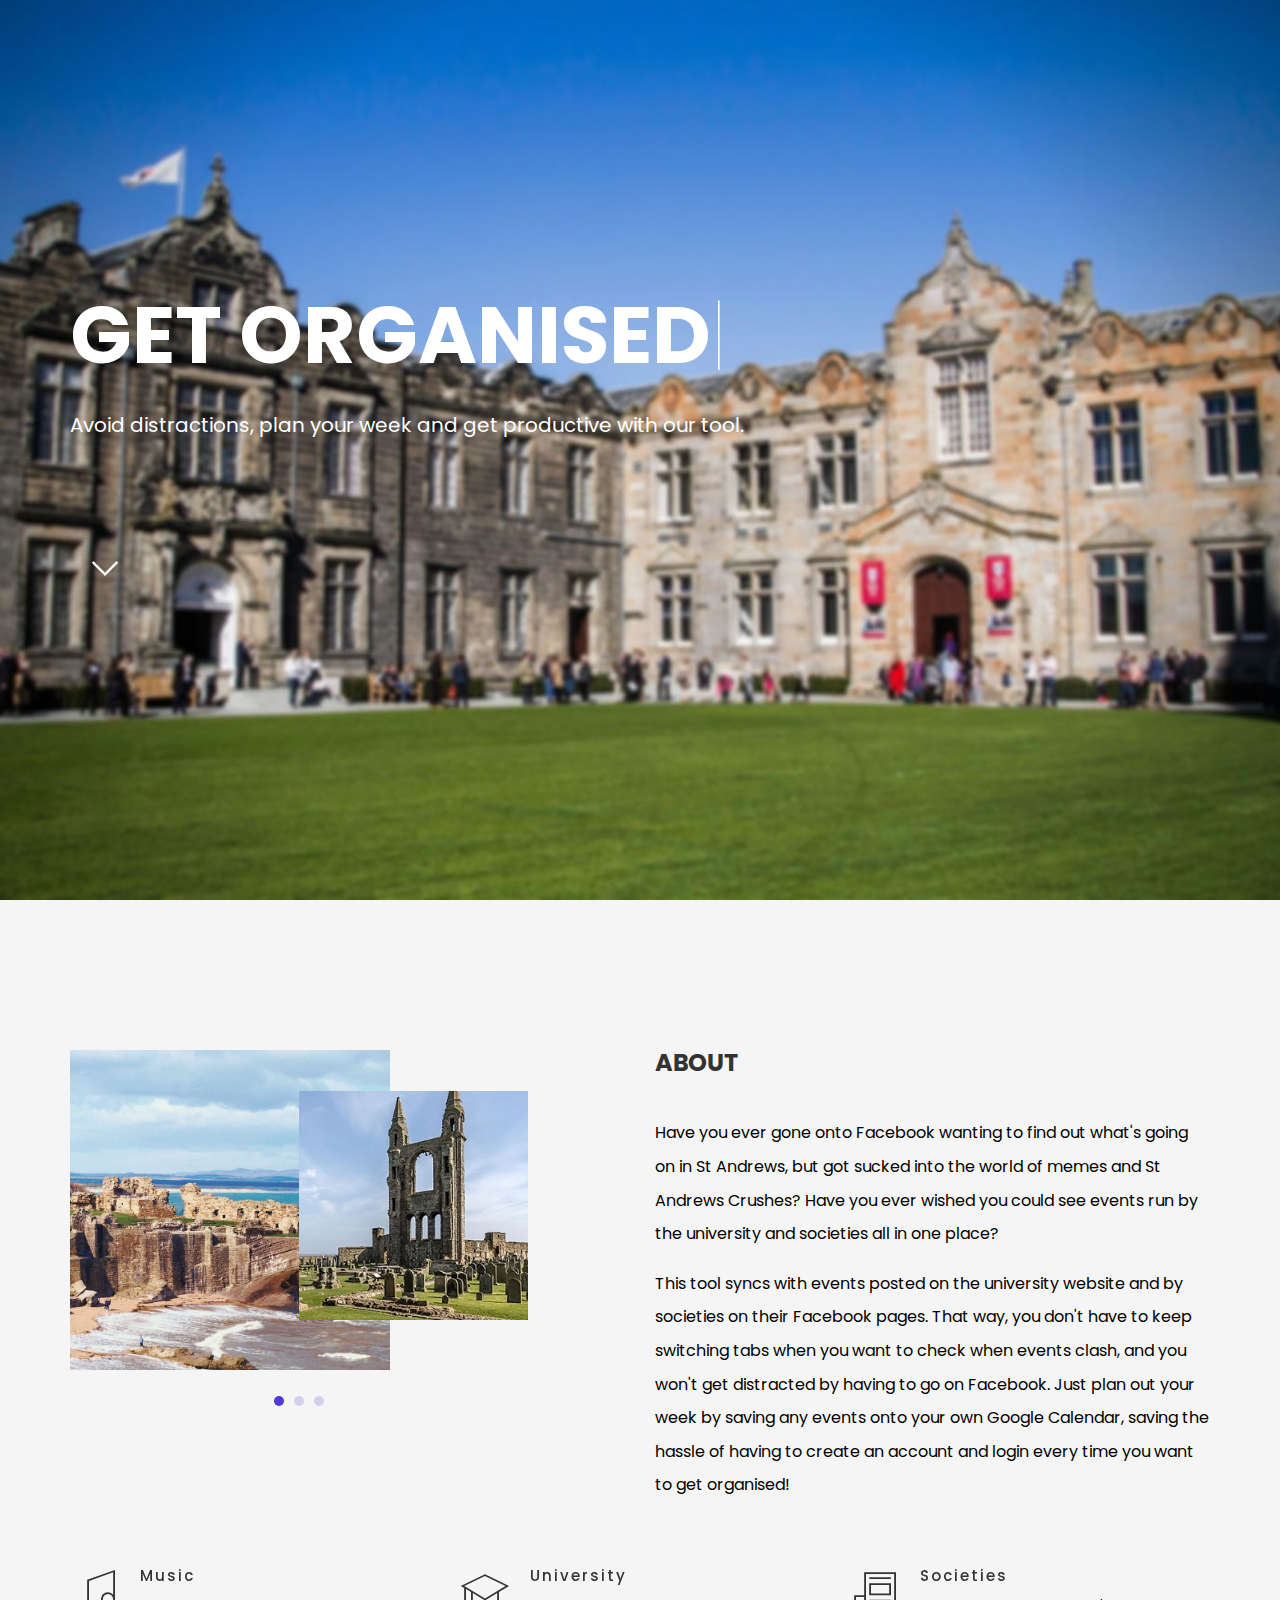
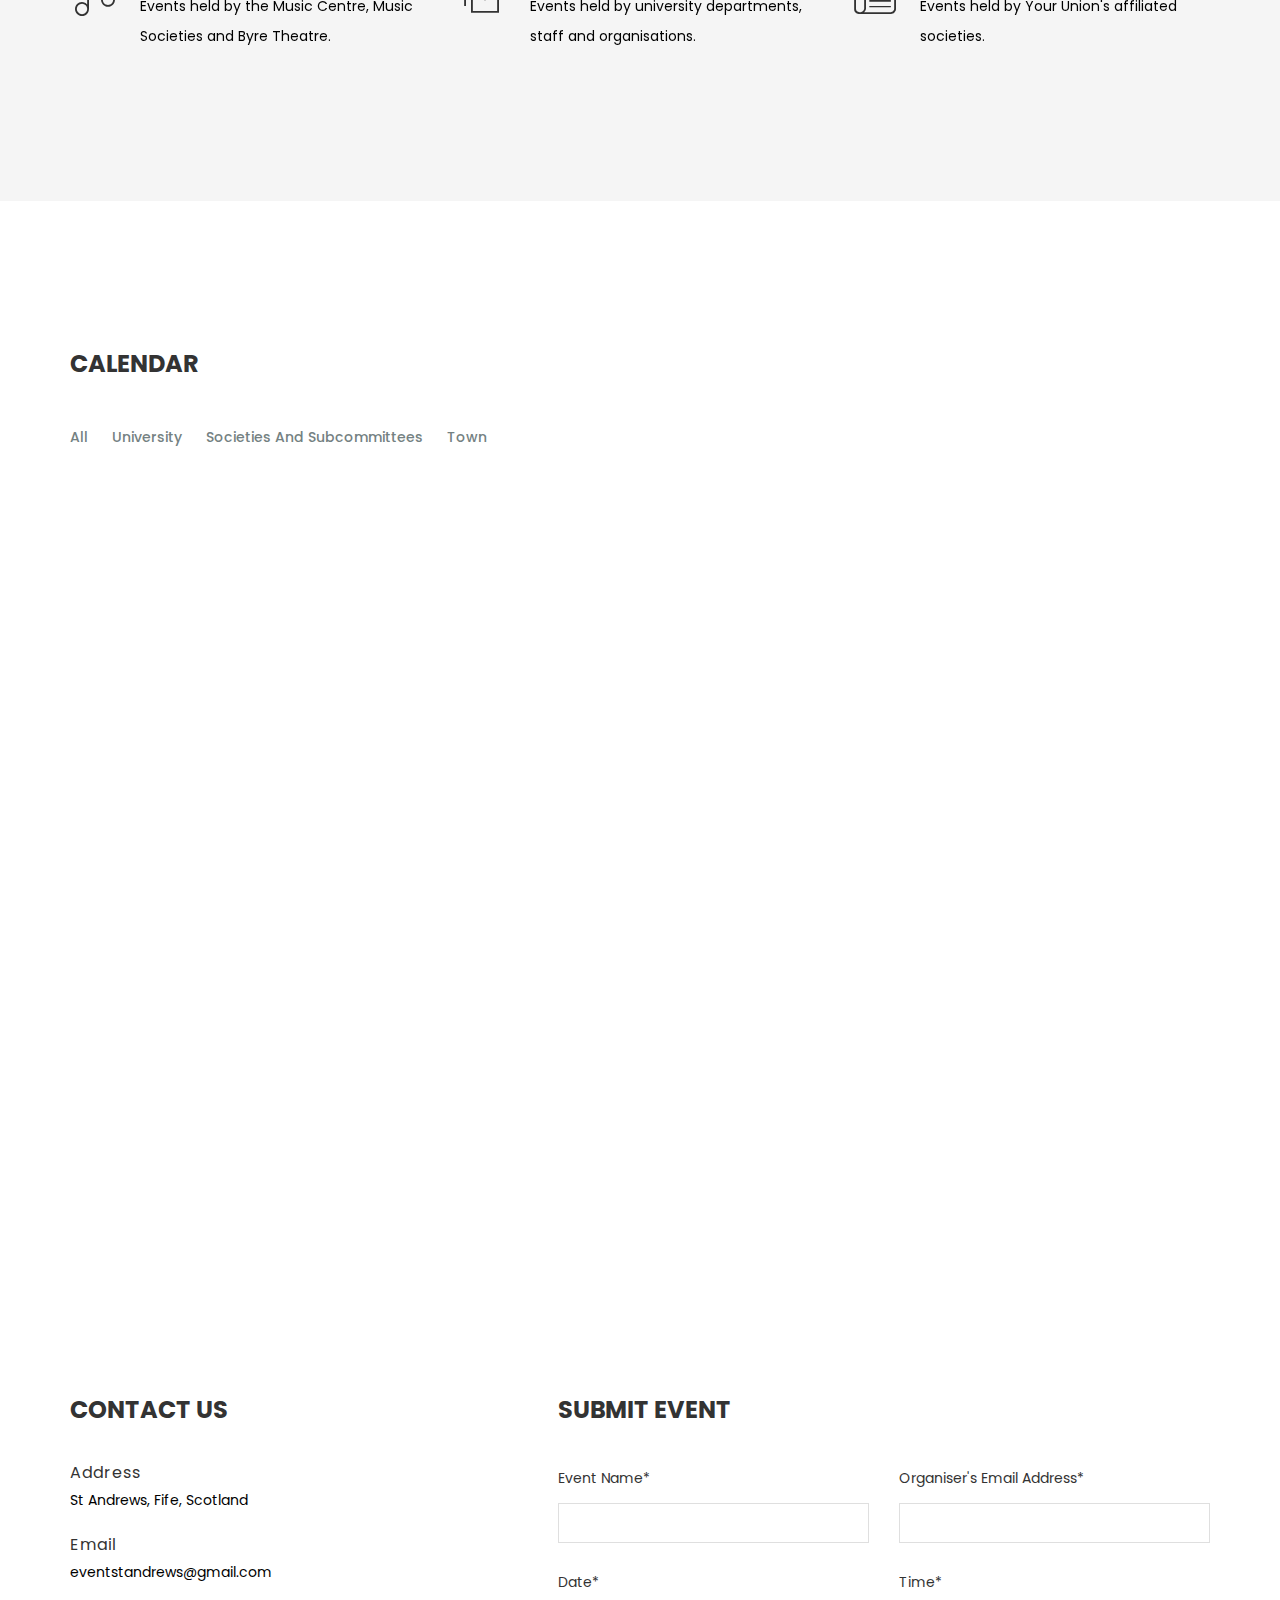
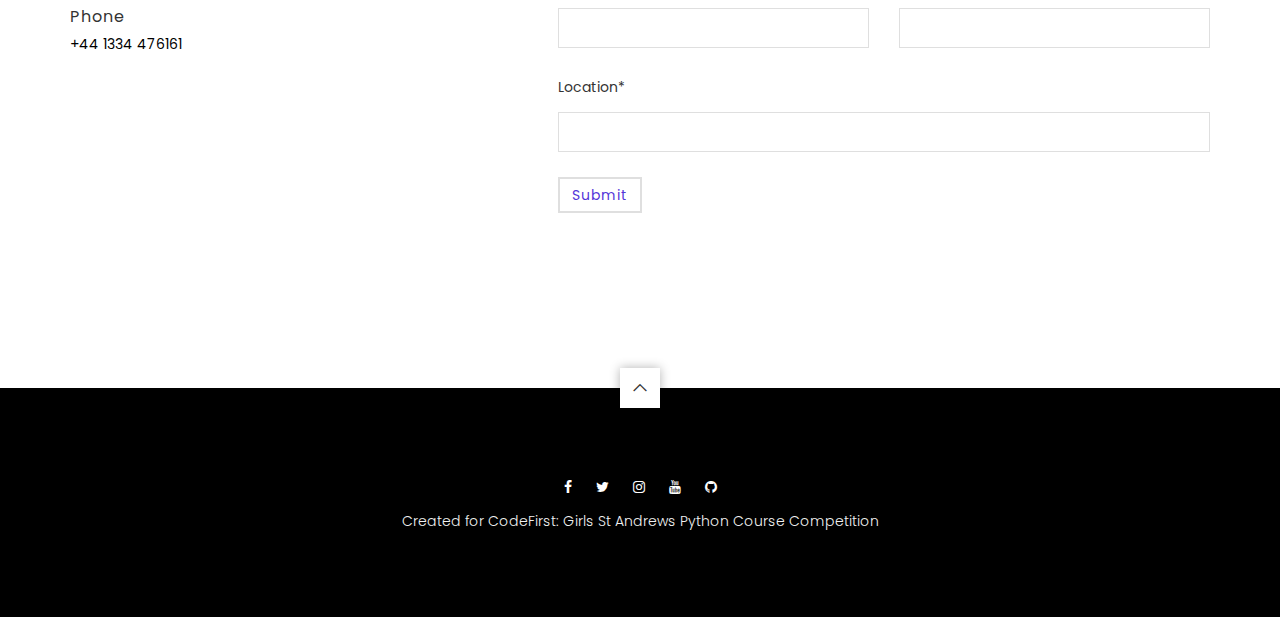
==== commit 7c04a341: "Update index.html" ====
--- a/index.html
+++ b/index.html
@@ -120,7 +120,7 @@
 									<h2 class="title__title">About</h2>
 								</div><!-- End / title -->
 
-								<p class="fz-16">Have you ever gone onto Facebook wanting to find out what's going on in St Andrews, but got sucked into the world of memes and St Andrews Crushes? Have you ever wished you could see events run by the university and Student Union all in one place?</p>
+								<p class="fz-16">Have you ever gone onto Facebook wanting to find out what's going on in St Andrews, but got sucked into the world of memes and St Andrews Crushes? Have you ever wished you could see events run by the university and societies all in one place?</p>
 								<p class="fz-16">This tool syncs with events posted on the university website and by societies on their Facebook pages. That way, you don't have to keep switching tabs when you want to check when events clash, and you won't get distracted by having to go on Facebook. Just plan out your week by saving any events onto your own Google Calendar, saving the hassle of having to create an account and login every time you want to get organised!</p>
 							</div>
 						</div>
